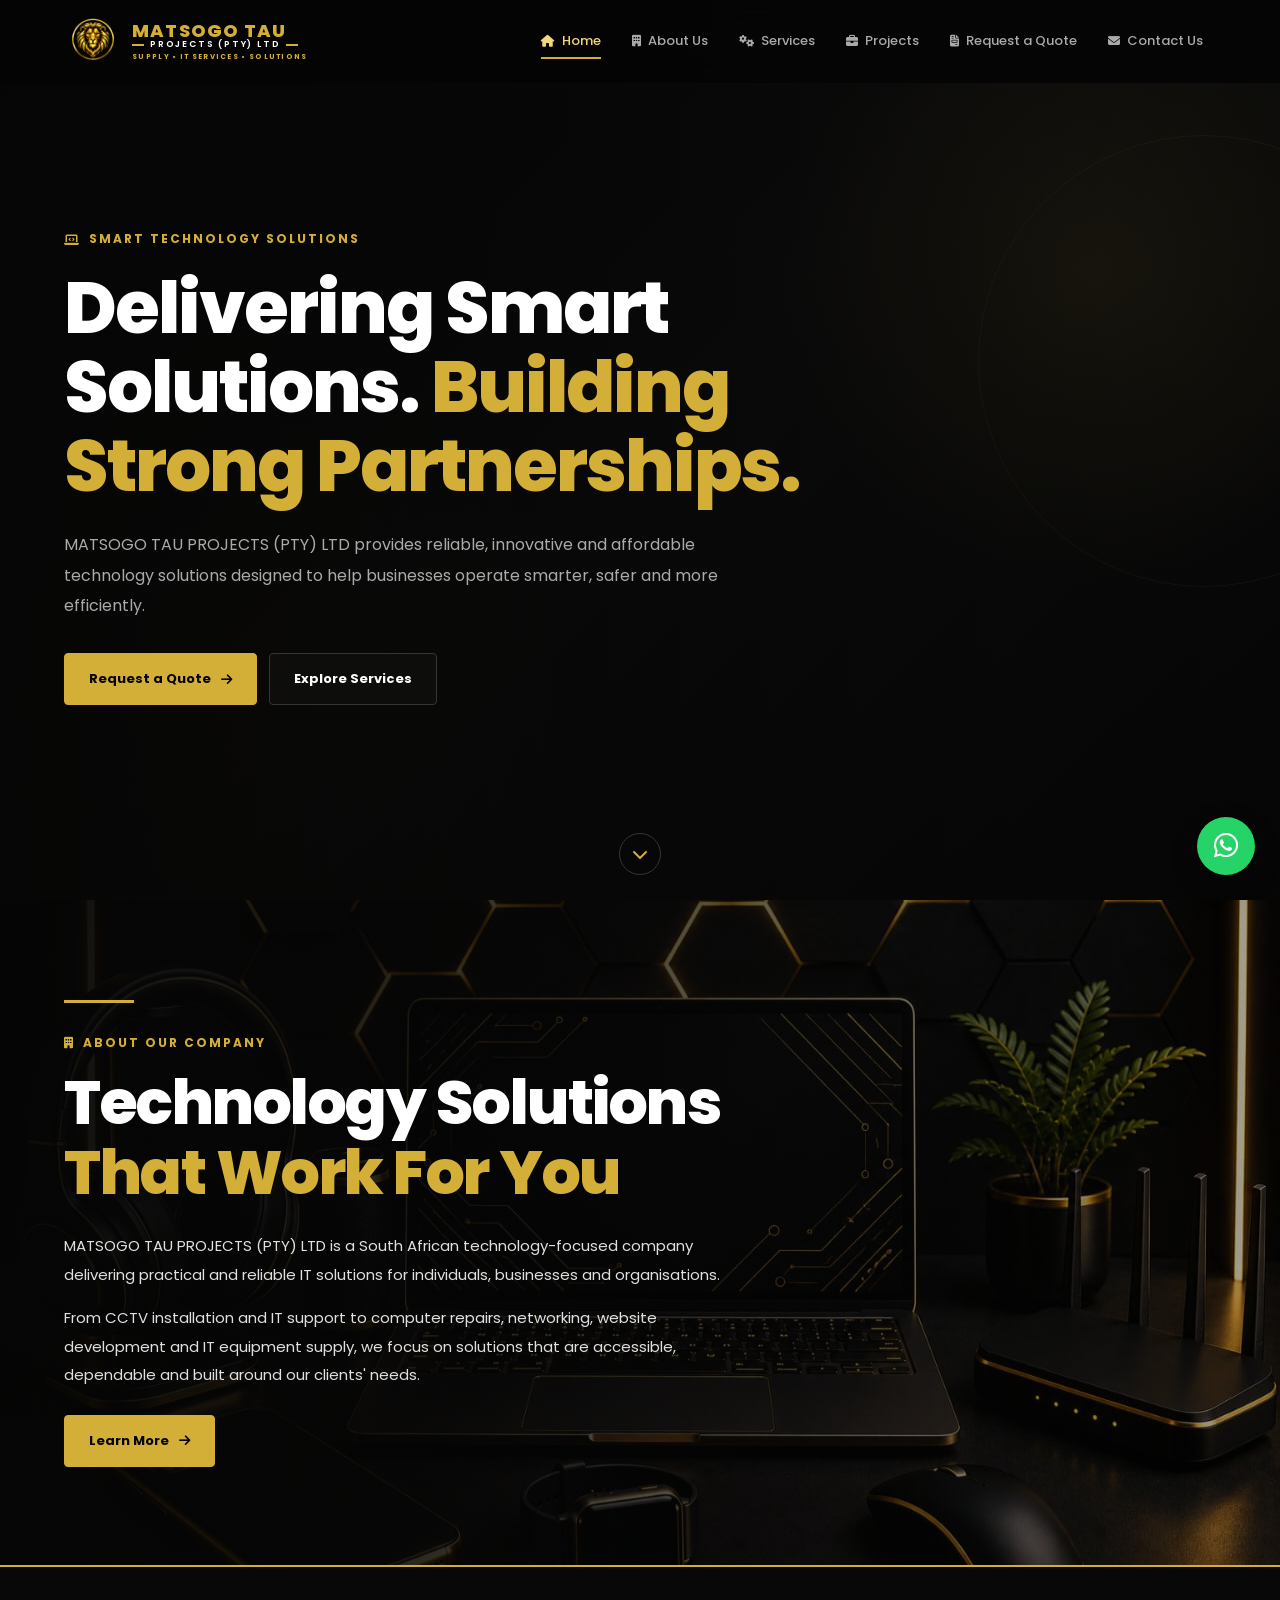
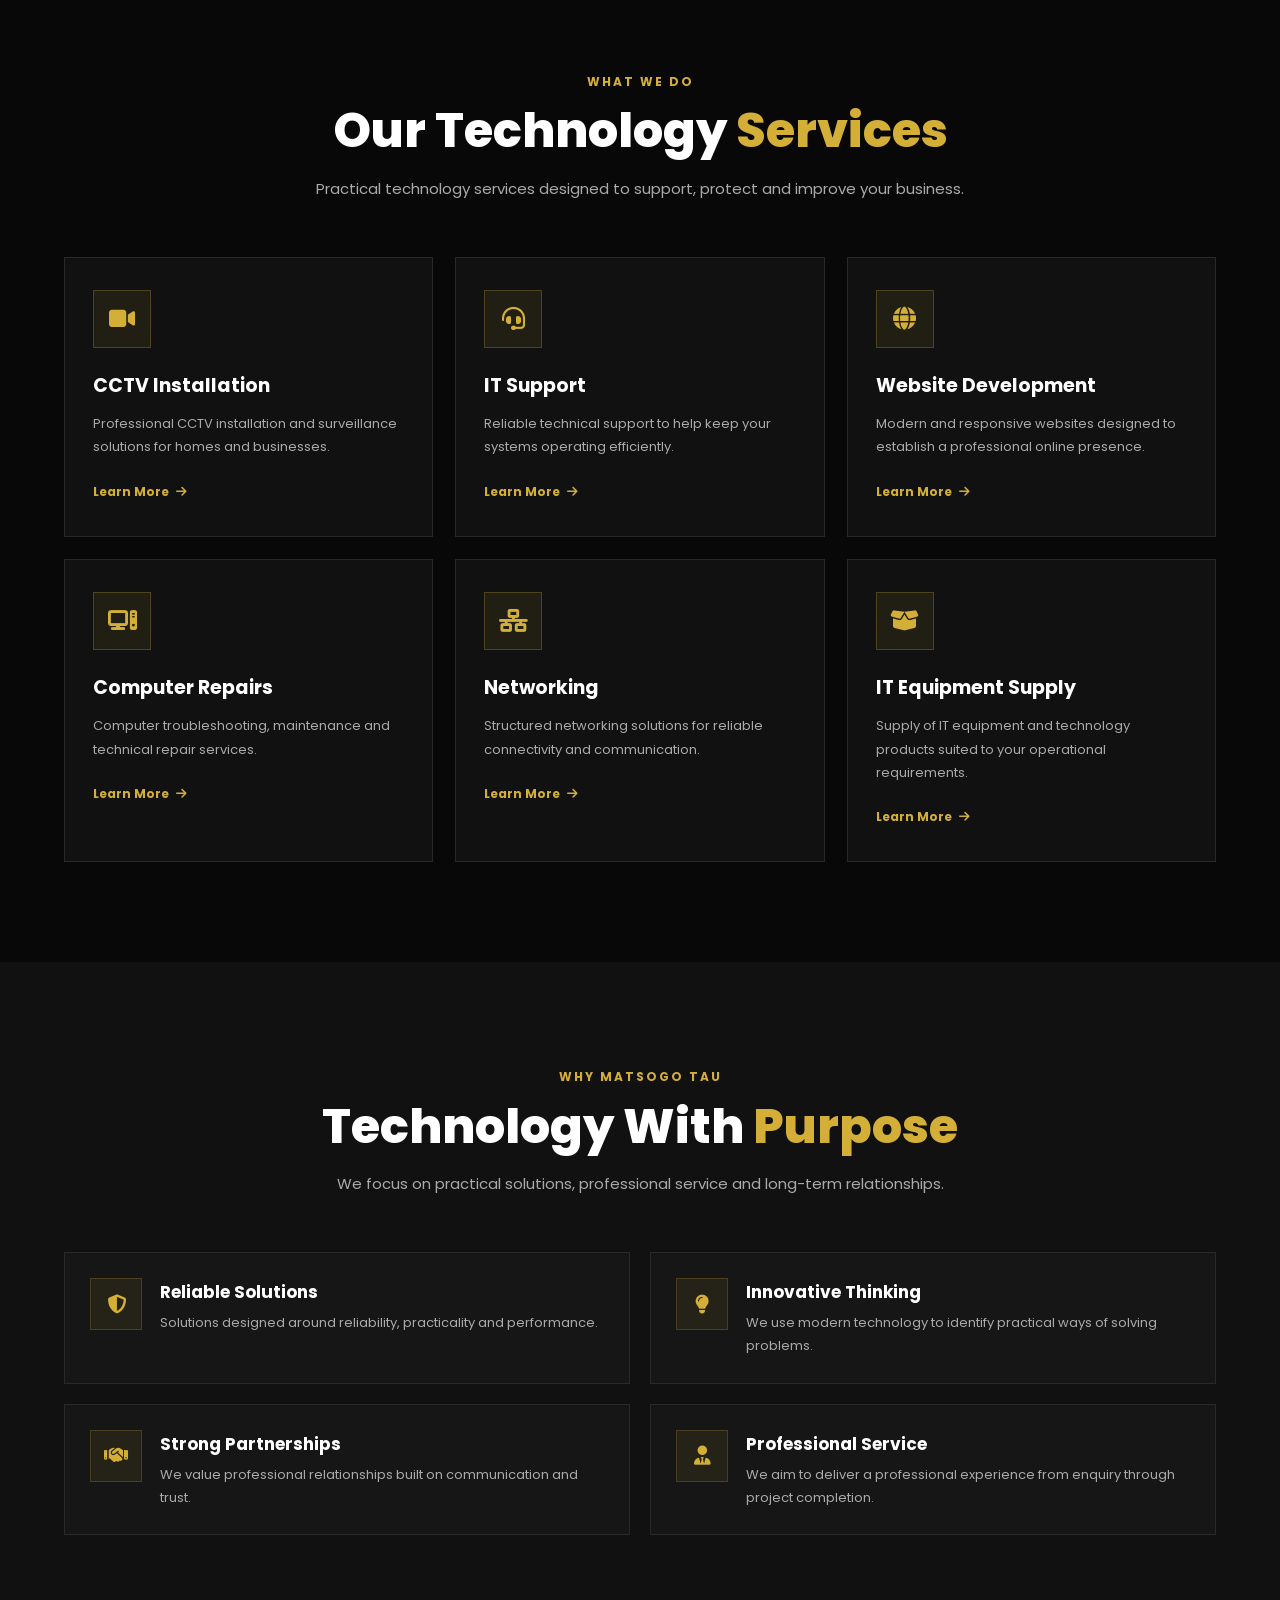
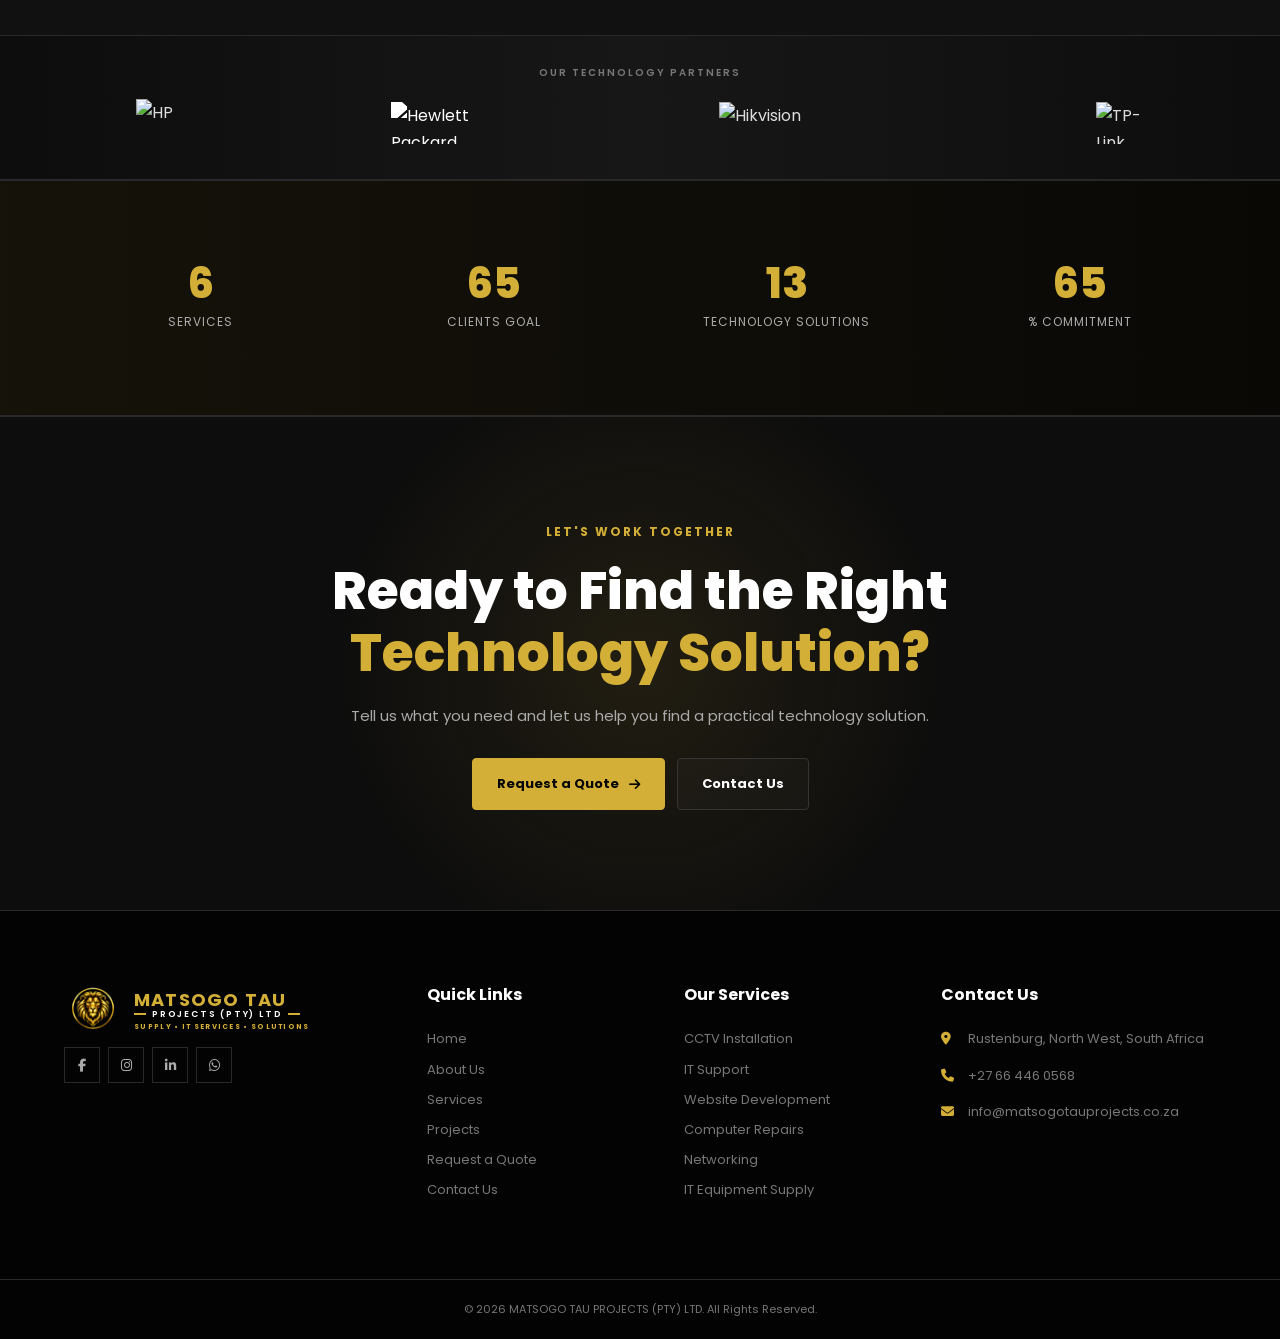
==== index.html @ 84c861f0 "Update branding across multiple pages with new logo text and legal information" ====
<!DOCTYPE html>
<html lang="en">

<head>
    <meta charset="UTF-8">
    <meta name="viewport" content="width=device-width, initial-scale=1.0">

    <meta name="description"
        content="MATSOGO TAU PROJECTS (PTY) LTD - Professional IT solutions, CCTV installation, computer repairs, website development, networking and technology services.">

    <meta name="keywords"
        content="Matsogo Tau Projects, IT Support, CCTV Installation, Computer Repairs, Website Design, Networking, IT Equipment Supply">

    <meta name="author" content="MATSOGO TAU PROJECTS (PTY) LTD">

    <title>MATSOGO TAU PROJECTS | IT Solutions & Technology Services</title>

    <link rel="icon" type="image/png" sizes="96x96" href="images/favicon-96.png">

    <!-- Google Font -->
    <link rel="preconnect" href="https://fonts.googleapis.com">
    <link rel="preconnect" href="https://fonts.gstatic.com" crossorigin>
    <link
        href="https://fonts.googleapis.com/css2?family=Poppins:wght@300;400;500;600;700;800&display=swap"
        rel="stylesheet">

    <!-- Font Awesome -->
    <link rel="stylesheet"
        href="https://cdnjs.cloudflare.com/ajax/libs/font-awesome/6.5.2/css/all.min.css">

    <!-- Main CSS -->
    <link rel="stylesheet" href="CSS/Style.css">
</head>

<body>

    <!-- ================= HEADER ================= -->
    <header class="header">

        <div class="container nav-container">

            <a href="index.html" class="logo">

                <img src="images/favicon.png"
                    alt="MATSOGO TAU PROJECTS Logo">

                <div class="logo-text">
                    <strong>MATSOGO TAU</strong>
                    <span class="brand-legal">PROJECTS (PTY) LTD</span>
                    <small>SUPPLY &bull; IT SERVICES &bull; SOLUTIONS</small>
                </div>

            </a>

            <button class="menu-btn" id="menuBtn" aria-label="Open navigation menu">
                <i class="fa-solid fa-bars"></i>
            </button>

            <nav class="nav-links" id="navLinks">

                <a href="index.html" class="active" aria-current="page">
                    <i class="fa-solid fa-house"></i>
                    Home
                </a>

                <a href="MTP About Us.html">
                    <i class="fa-solid fa-building"></i>
                    About Us
                </a>

                <a href="MTP Service.html">
                    <i class="fa-solid fa-gears"></i>
                    Services
                </a>

                <a href="MTP Projects.html">
                    <i class="fa-solid fa-briefcase"></i>
                    Projects
                </a>

                <a href="MTP Request a Quote.html">
                    <i class="fa-solid fa-file-invoice"></i>
                    Request a Quote
                </a>

                <a href="MTP Contact Us.html">
                    <i class="fa-solid fa-envelope"></i>
                    Contact Us
                </a>

            </nav>

        </div>

    </header>


    <!-- ================= HERO ================= -->
    <section class="hero" id="home">

        <div class="hero-overlay"></div>

        <div class="hero-content container">

            <div class="section-tag">
                <i class="fa-solid fa-laptop-code"></i>
                SMART TECHNOLOGY SOLUTIONS
            </div>

            <h1>
                Delivering Smart Solutions.
                <span>Building Strong Partnerships.</span>
            </h1>

            <p>
                MATSOGO TAU PROJECTS (PTY) LTD provides reliable,
                innovative and affordable technology solutions designed
                to help businesses operate smarter, safer and more efficiently.
            </p>

            <div class="hero-buttons">

                <a href="MTP Request a Quote.html" class="btn btn-primary">
                    Request a Quote
                    <i class="fa-solid fa-arrow-right"></i>
                </a>

                <a href="MTP Service.html" class="btn btn-outline">
                    Explore Services
                </a>

            </div>

        </div>

        <a href="#company" class="scroll-down" aria-label="Scroll down">
            <i class="fa-solid fa-chevron-down"></i>
        </a>

    </section>


    <!-- ================= COMPANY INTRODUCTION ================= -->
    <section class="about-preview" id="company">

        <div class="about-hero">

            <!-- Background Image -->
            <div class="about-hero-bg"></div>

            <!-- Dark Overlay -->
            <div class="about-hero-overlay"></div>

            <!-- Text Above Image -->
            <div class="about-hero-content">

                <div class="section-tag">
                    <i class="fa-solid fa-building"></i>
                    ABOUT OUR COMPANY
                </div>

                <h2>
                    Technology Solutions
                    <span>That Work For You</span>
                </h2>

                <p>
                    MATSOGO TAU PROJECTS (PTY) LTD is a South African
                    technology-focused company delivering practical and
                    reliable IT solutions for individuals, businesses
                    and organisations.
                </p>

                <p>
                    From CCTV installation and IT support to computer
                    repairs, networking, website development and IT
                    equipment supply, we focus on solutions that are
                    accessible, dependable and built around our clients'
                    needs.
                </p>

                <a href="MTP About Us.html" class="btn btn-primary">
                    Learn More
                    <i class="fa-solid fa-arrow-right"></i>
                </a>

            </div>

        </div>

    </section>


    <!-- ================= SERVICES ================= -->
    <section class="services-section">

        <div class="container">

            <div class="section-heading">

                <div class="section-tag">
                    WHAT WE DO
                </div>

                <h2>
                    Our Technology
                    <span>Services</span>
                </h2>

                <p>
                    Practical technology services designed to support,
                    protect and improve your business.
                </p>

            </div>


            <div class="services-grid">

                <div class="service-card">

                    <div class="service-icon">
                        <i class="fa-solid fa-video"></i>
                    </div>

                    <h3>CCTV Installation</h3>

                    <p>
                        Professional CCTV installation and surveillance
                        solutions for homes and businesses.
                    </p>

                    <a href="MTP Service.html">
                        Learn More
                        <i class="fa-solid fa-arrow-right"></i>
                    </a>

                </div>


                <div class="service-card">

                    <div class="service-icon">
                        <i class="fa-solid fa-headset"></i>
                    </div>

                    <h3>IT Support</h3>

                    <p>
                        Reliable technical support to help keep your
                        systems operating efficiently.
                    </p>

                    <a href="MTP Service.html">
                        Learn More
                        <i class="fa-solid fa-arrow-right"></i>
                    </a>

                </div>


                <div class="service-card">

                    <div class="service-icon">
                        <i class="fa-solid fa-globe"></i>
                    </div>

                    <h3>Website Development</h3>

                    <p>
                        Modern and responsive websites designed to
                        establish a professional online presence.
                    </p>

                    <a href="MTP Service.html">
                        Learn More
                        <i class="fa-solid fa-arrow-right"></i>
                    </a>

                </div>


                <div class="service-card">

                    <div class="service-icon">
                        <i class="fa-solid fa-computer"></i>
                    </div>

                    <h3>Computer Repairs</h3>

                    <p>
                        Computer troubleshooting, maintenance and
                        technical repair services.
                    </p>

                    <a href="MTP Service.html">
                        Learn More
                        <i class="fa-solid fa-arrow-right"></i>
                    </a>

                </div>


                <div class="service-card">

                    <div class="service-icon">
                        <i class="fa-solid fa-network-wired"></i>
                    </div>

                    <h3>Networking</h3>

                    <p>
                        Structured networking solutions for reliable
                        connectivity and communication.
                    </p>

                    <a href="MTP Service.html">
                        Learn More
                        <i class="fa-solid fa-arrow-right"></i>
                    </a>

                </div>


                <div class="service-card">

                    <div class="service-icon">
                        <i class="fa-solid fa-box-open"></i>
                    </div>

                    <h3>IT Equipment Supply</h3>

                    <p>
                        Supply of IT equipment and technology products
                        suited to your operational requirements.
                    </p>

                    <a href="MTP Service.html">
                        Learn More
                        <i class="fa-solid fa-arrow-right"></i>
                    </a>

                </div>

            </div>

        </div>

    </section>


    <!-- ================= WHY CHOOSE US ================= -->
    <section class="why-us">

        <div class="container">

            <div class="section-heading">

                <div class="section-tag">
                    WHY MATSOGO TAU
                </div>

                <h2>
                    Technology With
                    <span>Purpose</span>
                </h2>

                <p>
                    We focus on practical solutions, professional service
                    and long-term relationships.
                </p>

            </div>


            <div class="features-grid">

                <div class="feature">

                    <div class="feature-icon">
                        <i class="fa-solid fa-shield-halved"></i>
                    </div>

                    <div>
                        <h3>Reliable Solutions</h3>

                        <p>
                            Solutions designed around reliability,
                            practicality and performance.
                        </p>
                    </div>

                </div>


                <div class="feature">

                    <div class="feature-icon">
                        <i class="fa-solid fa-lightbulb"></i>
                    </div>

                    <div>
                        <h3>Innovative Thinking</h3>

                        <p>
                            We use modern technology to identify
                            practical ways of solving problems.
                        </p>
                    </div>

                </div>


                <div class="feature">

                    <div class="feature-icon">
                        <i class="fa-solid fa-handshake"></i>
                    </div>

                    <div>
                        <h3>Strong Partnerships</h3>

                        <p>
                            We value professional relationships built
                            on communication and trust.
                        </p>
                    </div>

                </div>


                <div class="feature">

                    <div class="feature-icon">
                        <i class="fa-solid fa-user-tie"></i>
                    </div>

                    <div>
                        <h3>Professional Service</h3>

                        <p>
                            We aim to deliver a professional experience
                            from enquiry through project completion.
                        </p>
                    </div>

                </div>

            </div>

        </div>

    </section>


    <!-- ================= TECHNOLOGY PARTNERS ================= -->
    <section class="partners-section" aria-label="Our technology partners">

        <div class="partners-heading">OUR TECHNOLOGY PARTNERS</div>

        <div class="partners-marquee">
            <div class="partners-track">
                <div class="partners-group">
                    <img class="partner-logo partner-hp"
                        src="https://cdn.simpleicons.org/hp/0096D6"
                        alt="HP" loading="lazy" decoding="async">
                    <img class="partner-logo partner-hpe"
                        src="https://upload.wikimedia.org/wikipedia/commons/4/46/Hewlett_Packard_Enterprise_logo.svg"
                        alt="Hewlett Packard Enterprise" loading="lazy" decoding="async">
                    <img class="partner-logo partner-hikvision"
                        src="https://upload.wikimedia.org/wikipedia/commons/a/ad/Hikvision_logo.svg"
                        alt="Hikvision" loading="lazy" decoding="async">
                    <img class="partner-logo partner-tplink"
                        src="https://cdn.simpleicons.org/tplink/4ACBD6"
                        alt="TP-Link" loading="lazy" decoding="async">
                </div>
                <div class="partners-group" aria-hidden="true">
                    <img class="partner-logo partner-hp"
                        src="https://cdn.simpleicons.org/hp/0096D6" alt=""
                        loading="lazy" decoding="async">
                    <img class="partner-logo partner-hpe"
                        src="https://upload.wikimedia.org/wikipedia/commons/4/46/Hewlett_Packard_Enterprise_logo.svg"
                        alt="" loading="lazy" decoding="async">
                    <img class="partner-logo partner-hikvision"
                        src="https://upload.wikimedia.org/wikipedia/commons/a/ad/Hikvision_logo.svg"
                        alt="" loading="lazy" decoding="async">
                    <img class="partner-logo partner-tplink"
                        src="https://cdn.simpleicons.org/tplink/4ACBD6" alt=""
                        loading="lazy" decoding="async">
                </div>
            </div>
        </div>

    </section>


    <!-- ================= STATS ================= -->
    <section class="stats">

        <div class="container stats-grid">

            <div class="stat">
                <strong data-target="10">0</strong>
                <span>Services</span>
            </div>

            <div class="stat">
                <strong data-target="100">0</strong>
                <span>Clients Goal</span>
            </div>

            <div class="stat">
                <strong data-target="20">0</strong>
                <span>Technology Solutions</span>
            </div>

            <div class="stat">
                <strong data-target="100">0</strong>
                <span>% Commitment</span>
            </div>

        </div>

    </section>


    <!-- ================= CTA ================= -->
    <section class="cta">

        <div class="container">

            <div class="cta-content">

                <div class="section-tag">
                    LET'S WORK TOGETHER
                </div>

                <h2>
                    Ready to Find the Right
                    <span>Technology Solution?</span>
                </h2>

                <p>
                    Tell us what you need and let us help you find
                    a practical technology solution.
                </p>

                <div class="cta-buttons">

                    <a href="MTP Request a Quote.html" class="btn btn-primary">
                        Request a Quote
                        <i class="fa-solid fa-arrow-right"></i>
                    </a>

                    <a href="MTP Contact Us.html" class="btn btn-outline">
                        Contact Us
                    </a>

                </div>

            </div>

        </div>

    </section>


    <!-- ================= FOOTER ================= -->
    <footer class="footer">

        <div class="container footer-grid">

            <div class="footer-column">

                <a href="index.html" class="footer-logo">

                    <img src="images/favicon.png"
                        alt="MATSOGO TAU PROJECTS Logo">

                    <div>
                        <strong>MATSOGO TAU</strong>
                        <span class="brand-legal">PROJECTS (PTY) LTD</span>
                        <small>SUPPLY &bull; IT SERVICES &bull; SOLUTIONS</small>
                    </div>

                </a>

                <div class="social-links">

                    <a href="https://www.facebook.com/share/199SDyfLvx/"
                        target="_blank"
                        rel="noopener noreferrer"
                        aria-label="Facebook">
                        <i class="fa-brands fa-facebook-f"></i>
                    </a>

                    <a href="https://www.instagram.com/matsogo_tau_projects/"
                        target="_blank"
                        rel="noopener noreferrer"
                        aria-label="Instagram">
                        <i class="fa-brands fa-instagram"></i>
                    </a>

                    <a href="https://www.linkedin.com/company/matsogo-tau-projects/"
                     aria-label="LinkedIn">
                        <i class="fa-brands fa-linkedin-in"></i>
                    </a>

                    <a href="https://wa.me/27664460568"
                        target="_blank"
                        rel="noopener noreferrer"
                        aria-label="WhatsApp">
                        <i class="fa-brands fa-whatsapp"></i>
                    </a>

                </div>

            </div>


            <div class="footer-column">

                <h3>Quick Links</h3>

                <a href="index.html">Home</a>
                <a href="MTP About Us.html">About Us</a>
                <a href="MTP Service.html">Services</a>
                <a href="MTP Projects.html">Projects</a>
                <a href="MTP Request a Quote.html">Request a Quote</a>
                <a href="MTP Contact Us.html">Contact Us</a>

            </div>


            <div class="footer-column">

                <h3>Our Services</h3>

                <a href="MTP Service.html">CCTV Installation</a>
                <a href="MTP Service.html">IT Support</a>
                <a href="MTP Service.html">Website Development</a>
                <a href="MTP Service.html">Computer Repairs</a>
                <a href="MTP Service.html">Networking</a>
                <a href="MTP Service.html">IT Equipment Supply</a>

            </div>


            <div class="footer-column">

                <h3>Contact Us</h3>

                <div class="contact-item">

                    <i class="fa-solid fa-location-dot"></i>

                    <span>
                        Rustenburg, North West,
                        South Africa
                    </span>

                </div>

                <div class="contact-item">

                    <i class="fa-solid fa-phone"></i>

                    <a href="tel:+27664460568">
                        +27 66 446 0568
                    </a>

                </div>

                <div class="contact-item">

                    <i class="fa-solid fa-envelope"></i>

                    <a href="mailto:info@matsogotauprojects.co.za">
                        info@matsogotauprojects.co.za
                    </a>

                </div>

            </div>

        </div>


        <div class="footer-bottom">

            <div class="container">

                <p>
                    &copy; <span id="year"></span>
                    MATSOGO TAU PROJECTS (PTY) LTD.
                    All Rights Reserved.
                </p>

            </div>

        </div>

    </footer>


    <!-- ================= FLOATING WHATSAPP ================= -->
    <a href="https://wa.me/27664460568"
        class="whatsapp-float"
        target="_blank"
        rel="noopener noreferrer"
        aria-label="Chat with us on WhatsApp">

        <i class="fa-brands fa-whatsapp"></i>

    </a>


    <!-- JavaScript -->
    <script src="JS/Script.js"></script>

</body>

</html>
---- CSS/Style.css ----
/* =========================================================
   MATSOGO TAU PROJECTS
   MAIN WEBSITE STYLESHEET
   ========================================================= */


/* ================= ROOT VARIABLES ================= */

:root {

    --gold: #d4af37;
    --gold-light: #f3d675;
    --gold-dark: #a88920;

    --black: #050505;
    --black-2: #080808;
    --black-3: #0d0d0d;

    --dark: #111111;
    --dark-2: #161616;
    --dark-3: #1c1c1c;

    --border: #292929;
    --border-light: #353535;

    --white: #ffffff;

    --text: #dddddd;
    --text-light: #aaaaaa;
    --text-muted: #777777;

    --success: #36c275;
    --danger: #e05252;

    --shadow: 0 15px 40px rgba(0, 0, 0, 0.35);

    --container: 1200px;

    --transition: all 0.3s ease;
}


/* ================= RESET ================= */

* {
    margin: 0;
    padding: 0;
    box-sizing: border-box;
}


html {
    scroll-behavior: smooth;
}


body {
    font-family: "Poppins", sans-serif;
    background: var(--black);
    color: var(--text);
    line-height: 1.7;
    overflow-x: hidden;
}


img {
    max-width: 100%;
    display: block;
}


a {
    color: inherit;
    text-decoration: none;
}


button,
input,
textarea,
select {
    font-family: inherit;
}


button {
    cursor: pointer;
}


.container {
    width: min(90%, var(--container));
    margin: 0 auto;
}


/* ================= HEADER ================= */

.header {
    position: fixed;
    top: 0;
    left: 0;
    width: 100%;
    z-index: 1000;

    background: rgba(5, 5, 5, 0.88);

    backdrop-filter: blur(12px);
    -webkit-backdrop-filter: blur(12px);

    border-bottom: 1px solid transparent;

    transition: var(--transition);
}


.header.scrolled {
    background: rgba(5, 5, 5, 0.97);
    border-bottom-color: var(--border);
    box-shadow: 0 5px 25px rgba(0, 0, 0, 0.35);
}


.nav-container {
    min-height: 82px;

    display: flex;
    align-items: center;
    justify-content: space-between;
}


/* ================= LOGO ================= */

.logo {
    display: flex;
    align-items: center;
    gap: 10px;
    flex-shrink: 0;
}


.logo img {
    width: 58px;
    height: 58px;
    object-fit: contain;
}


.logo-text {
    display: flex;
    flex-direction: column;
    line-height: 1.05;
}


.logo-text strong {
    color: var(--gold);
    font-size: 18px;
    font-weight: 800;
    letter-spacing: 1.2px;
    white-space: nowrap;
}


.brand-legal {
    display: flex;
    align-items: center;
    gap: 6px;
    color: var(--white);
    font-size: 9px;
    font-weight: 600;
    letter-spacing: 1.8px;
    line-height: 1;
    white-space: nowrap;
}


.brand-legal::before,
.brand-legal::after {
    content: "";
    flex: 0 0 12px;
    height: 2px;
    background: var(--gold);
}


.logo-text small {
    margin-top: 4px;
    color: var(--gold);
    font-size: 7px;
    font-weight: 700;
    letter-spacing: 1.3px;
    line-height: 1;
    white-space: nowrap;
}


/* ================= NAVIGATION ================= */

.nav-links {
    display: flex;
    align-items: center;
    gap: 5px;
}


.nav-links a {
    position: relative;

    padding: 10px 13px;

    color: var(--text-light);

    font-size: 13px;
    font-weight: 500;

    display: flex;
    align-items: center;
    gap: 7px;

    transition: var(--transition);
}


.nav-links a i {
    font-size: 12px;
}


.nav-links a::after {
    content: "";

    position: absolute;

    left: 13px;
    right: 13px;
    bottom: 3px;

    height: 2px;

    background: var(--gold);

    transform: scaleX(0);
    transform-origin: center;

    transition: var(--transition);
}


.nav-links a:hover,
.nav-links a.active {
    color: var(--gold-light);
}


.nav-links a:hover::after,
.nav-links a.active::after {
    transform: scaleX(1);
}


/* ================= MOBILE MENU ================= */

.menu-btn {
    display: none;

    border: none;
    background: transparent;

    color: var(--white);

    font-size: 25px;
}


/* ================= HERO ================= */

.hero {
    position: relative;

    min-height: 100vh;

    display: flex;
    align-items: center;

    background:
        radial-gradient(circle at 85% 30%, rgba(212, 175, 55, 0.13), transparent 25%),
        radial-gradient(circle at 15% 75%, rgba(212, 175, 55, 0.08), transparent 30%),
        linear-gradient(135deg, #050505, #111111 50%, #050505);

    overflow: hidden;
}


/* ================= TECHNOLOGY PARTNERS ================= */

.partners-section {
    padding: 28px 0 32px;
    overflow: hidden;
    background: linear-gradient(90deg, #0d0d0d, #171717 50%, #0d0d0d);
    border-top: 1px solid var(--border);
    border-bottom: 1px solid var(--border);
}


.partners-heading {
    margin-bottom: 18px;
    color: var(--text-muted);
    font-size: 10px;
    font-weight: 600;
    letter-spacing: 2px;
    text-align: center;
}


.partners-marquee {
    width: 100%;
    overflow: hidden;
}


.partners-track,
.partners-group {
    display: flex;
    align-items: center;
}


.partners-track {
    width: max-content;
    animation: partners-slide-right 28s linear infinite;
}


.partners-group {
    flex: 0 0 auto;
    justify-content: space-around;
    gap: clamp(48px, 9vw, 140px);
    min-width: 100vw;
    padding: 0 clamp(28px, 7vw, 100px);
}


.partner-logo {
    flex: 0 0 auto;
    width: 150px;
    height: 42px;
    object-fit: contain;
}


.partner-hp {
    width: 48px;
    height: 48px;
}


.partner-hpe {
    width: 120px;
    filter: brightness(0) invert(1);
}


.partner-hikvision {
    width: 170px;
}


.partner-tplink {
    width: 48px;
}


@keyframes partners-slide-right {
    from {
        transform: translateX(-50%);
    }

    to {
        transform: translateX(0);
    }
}


.partners-marquee:hover .partners-track {
    animation-play-state: paused;
}


@media (prefers-reduced-motion: reduce) {
    .partners-track {
        animation: none;
        transform: none;
    }
}


.hero::before {
    content: "";

    position: absolute;

    width: 450px;
    height: 450px;

    border: 1px solid rgba(212, 175, 55, 0.1);

    border-radius: 50%;

    right: -150px;
    top: 15%;

    pointer-events: none;
}


.hero::after {
    content: "";

    position: absolute;

    width: 250px;
    height: 250px;

    border: 1px solid rgba(212, 175, 55, 0.07);

    border-radius: 50%;

    left: -100px;
    bottom: 5%;

    pointer-events: none;
}


.hero-overlay {
    position: absolute;
    inset: 0;

    background:
        linear-gradient(
            90deg,
            rgba(5, 5, 5, 0.95),
            rgba(5, 5, 5, 0.72),
            rgba(5, 5, 5, 0.42)
        );

    z-index: 1;
}


.hero-content {
    position: relative;
    z-index: 2;

    padding-top: 100px;
    padding-bottom: 70px;
}


.section-tag {
    color: var(--gold);

    font-size: 12px;
    font-weight: 700;

    letter-spacing: 2px;

    text-transform: uppercase;

    display: inline-flex;
    align-items: center;
    gap: 8px;

    margin-bottom: 18px;
}


.hero h1 {
    max-width: 850px;

    color: var(--white);

    font-size: clamp(42px, 6vw, 72px);

    line-height: 1.1;

    font-weight: 800;

    letter-spacing: -2px;

    margin-bottom: 25px;
}


.hero h1 span {
    color: var(--gold);
}


.hero p {
    max-width: 700px;

    color: var(--text-light);

    font-size: 16px;

    line-height: 1.9;

    margin-bottom: 32px;
}


/* ================= PAGE HERO ================= */

.page-hero {
    min-height: 65vh;
}


.page-hero .hero-content {
    padding-top: 150px;
    padding-bottom: 80px;
}


.page-hero h1 {
    font-size: clamp(40px, 5vw, 62px);
}


/* ================= BUTTONS ================= */

.btn {
    display: inline-flex;
    align-items: center;
    justify-content: center;
    gap: 10px;

    min-height: 52px;

    padding: 13px 24px;

    border-radius: 4px;

    font-size: 13px;
    font-weight: 700;

    transition: var(--transition);
}


.btn-primary {
    background: var(--gold);
    color: #050505;

    border: 1px solid var(--gold);
}


.btn-primary:hover {
    background: var(--gold-light);
    border-color: var(--gold-light);

    transform: translateY(-2px);

    box-shadow: 0 10px 25px rgba(212, 175, 55, 0.2);
}


.btn-outline {
    color: var(--white);

    border: 1px solid var(--border-light);

    background: rgba(255, 255, 255, 0.02);
}


.btn-outline:hover {
    border-color: var(--gold);
    color: var(--gold);

    transform: translateY(-2px);
}


.hero-buttons,
.cta-buttons {
    display: flex;
    align-items: center;
    gap: 12px;

    flex-wrap: wrap;
}


/* ================= SCROLL DOWN ================= */

.scroll-down {
    position: absolute;

    bottom: 25px;
    left: 50%;

    transform: translateX(-50%);

    width: 42px;
    height: 42px;

    border: 1px solid var(--border-light);
    border-radius: 50%;

    color: var(--gold);

    display: flex;
    align-items: center;
    justify-content: center;

    z-index: 3;

    animation: bounce 2s infinite;
}


@keyframes bounce {

    0%,
    100% {
        transform: translate(-50%, 0);
    }

    50% {
        transform: translate(-50%, 8px);
    }
}


/* =========================================================
   ABOUT HERO IMAGE SECTION
   ========================================================= */

.about-preview {
    padding: 0;
    background: var(--black);
}


/* Main image container */

.about-hero {
    position: relative;

    width: 100%;

    min-height: 600px;

    display: flex;
    align-items: center;

    overflow: hidden;

    border: none;
    border-radius: 0;
}


/* Background image */

.about-hero-bg {
    position: absolute;

    inset: 0;

    z-index: 0;

    background-image: url("../images/about-company.jpeg");

    background-size: cover;
    background-position: center;

    background-repeat: no-repeat;

    transform: scale(1);

    transition: transform 8s ease;
}


/* Slight image movement */

.about-hero:hover .about-hero-bg {
    transform: scale(1.04);
}


/* About Us uses its own image */

.about-us-company .about-hero-bg {
    background-image: url("../images/company.jpeg");
}


/* Dark overlay */

.about-hero-overlay {
    position: absolute;

    inset: 0;

    z-index: 1;

    background:
        linear-gradient(
            90deg,
            rgba(5, 5, 5, 0.96) 0%,
            rgba(5, 5, 5, 0.88) 28%,
            rgba(5, 5, 5, 0.68) 55%,
            rgba(5, 5, 5, 0.35) 100%
        );
}


/* Text above image */

.about-hero-content {
    position: relative;

    z-index: 2;

    width: min(90%, var(--container));

    margin: 0 auto;

    padding: 100px 0;

    text-align: left;

    color: var(--white);
}


/* Decorative gold line */

.about-hero-content::before {
    content: "";

    display: block;

    width: 70px;
    height: 3px;

    background: var(--gold);

    margin-bottom: 25px;
}


.about-hero-content .section-tag {
    margin-bottom: 15px;
}


.about-hero-content h2 {
    max-width: 720px;

    font-size: clamp(38px, 5vw, 62px);

    line-height: 1.12;

    font-weight: 800;

    letter-spacing: -1.5px;

    margin-bottom: 25px;
}


.about-hero-content h2 span {
    color: var(--gold);
}


.about-hero-content p {
    max-width: 680px;

    color: rgba(255, 255, 255, 0.88);

    font-size: 15px;

    line-height: 1.9;

    margin-bottom: 15px;
}


.about-hero-content .btn {
    margin-top: 10px;
}


/* Gold bottom edge */

.about-hero::after {
    content: "";

    position: absolute;

    left: 0;
    right: 0;
    bottom: 0;

    height: 2px;

    background: var(--gold);

    z-index: 3;
}


/* ================= SECTION HEADINGS ================= */

.services-section,
.why-us {
    padding: 100px 0;

    background: var(--black-2);
}


.why-us {
    background: var(--dark);
}


.section-heading {
    max-width: 750px;

    margin: 0 auto 55px;

    text-align: center;
}


.section-heading .section-tag {
    margin-bottom: 10px;
}


.section-heading h2 {
    color: var(--white);

    font-size: clamp(34px, 4vw, 48px);

    line-height: 1.2;

    font-weight: 800;

    margin-bottom: 15px;
}


.section-heading h2 span {
    color: var(--gold);
}


.section-heading p {
    color: var(--text-light);

    font-size: 15px;

    line-height: 1.8;
}


/* ================= SERVICES ================= */

.services-grid {
    display: grid;

    grid-template-columns: repeat(3, 1fr);

    gap: 22px;
}


.service-card {
    background: var(--dark);

    border: 1px solid var(--border);

    padding: 32px 28px;

    transition: var(--transition);
}


.service-card:hover {
    border-color: var(--gold);

    transform: translateY(-6px);

    box-shadow: var(--shadow);
}


.service-icon {
    width: 58px;
    height: 58px;

    display: flex;
    align-items: center;
    justify-content: center;

    background: rgba(212, 175, 55, 0.08);

    border: 1px solid rgba(212, 175, 55, 0.25);

    color: var(--gold);

    font-size: 23px;

    margin-bottom: 22px;
}


.service-card h3 {
    color: var(--white);

    font-size: 19px;

    margin-bottom: 10px;
}


.service-card p {
    color: var(--text-light);

    font-size: 13px;

    line-height: 1.8;

    margin-bottom: 18px;
}


.service-card > a {
    color: var(--gold);

    font-size: 12px;

    font-weight: 700;

    display: inline-flex;

    align-items: center;

    gap: 7px;

    transition: var(--transition);
}


.service-card > a:hover {
    color: var(--gold-light);

    gap: 10px;
}


/* ================= FEATURES ================= */

.features-grid {
    display: grid;

    grid-template-columns: repeat(2, 1fr);

    gap: 20px;
}


.feature {
    display: flex;

    align-items: flex-start;

    gap: 18px;

    padding: 25px;

    background: var(--dark-2);

    border: 1px solid var(--border);

    transition: var(--transition);
}


.feature:hover {
    border-color: var(--gold);

    transform: translateY(-3px);
}


.feature-icon {
    flex-shrink: 0;

    width: 52px;
    height: 52px;

    display: flex;
    align-items: center;
    justify-content: center;

    background: rgba(212, 175, 55, 0.08);

    border: 1px solid rgba(212, 175, 55, 0.2);

    color: var(--gold);

    font-size: 19px;
}


.feature h3 {
    color: var(--white);

    font-size: 17px;

    margin-bottom: 5px;
}


.feature p {
    color: var(--text-light);

    font-size: 13px;

    line-height: 1.75;
}


/* ================= STATS ================= */

.stats {
    padding: 65px 0;

    background:
        linear-gradient(
            90deg,
            rgba(212, 175, 55, 0.08),
            rgba(212, 175, 55, 0.02)
        );

    border-top: 1px solid var(--border);
    border-bottom: 1px solid var(--border);
}


.stats-grid {
    display: grid;

    grid-template-columns: repeat(4, 1fr);

    gap: 20px;
}


.stat {
    text-align: center;

    padding: 15px;
}


.stat strong {
    display: block;

    color: var(--gold);

    font-size: 42px;

    line-height: 1.1;

    font-weight: 800;
}


.stat span {
    color: var(--text-light);

    font-size: 12px;

    text-transform: uppercase;

    letter-spacing: 1px;
}


/* ================= CTA ================= */

.cta {
    position: relative;

    padding: 100px 0;

    background:
        radial-gradient(
            circle at center,
            rgba(212, 175, 55, 0.1),
            transparent 45%
        ),
        var(--black-3);

    border-top: 1px solid var(--border);
}


.cta-content {
    max-width: 850px;

    margin: 0 auto;

    text-align: center;
}


.cta-content .section-tag {
    justify-content: center;
}


.cta-content h2 {
    color: var(--white);

    font-size: clamp(34px, 5vw, 52px);

    line-height: 1.2;

    font-weight: 800;

    margin-bottom: 18px;
}


.cta-content h2 span {
    color: var(--gold);
}


.cta-content p {
    max-width: 650px;

    margin: 0 auto 30px;

    color: var(--text-light);

    font-size: 15px;
}


.cta-buttons {
    justify-content: center;
}


/* ================= FOOTER ================= */

.footer {
    background: #030303;

    border-top: 1px solid var(--border);
}


.footer-grid {
    display: grid;

    grid-template-columns: 1.5fr 1fr 1fr 1.3fr;

    gap: 45px;

    padding: 70px 0;
}


.footer-column {
    display: flex;

    flex-direction: column;

    align-items: flex-start;
}


.footer-logo {
    display: flex;

    align-items: center;

    gap: 12px;

    margin-bottom: 18px;
}


.footer-logo img {
    width: 58px;
    height: 58px;

    object-fit: contain;
}


.footer-logo div {
    display: flex;

    flex-direction: column;

    line-height: 1.05;
}


.footer-logo strong {
    color: var(--gold);

    font-size: 18px;

    letter-spacing: 1.2px;
}


.footer-logo span {
    color: var(--white);

    font-size: 9px;

    letter-spacing: 1.8px;
}


.footer-logo small {
    margin-top: 4px;
    color: var(--gold);
    font-size: 7px;
    font-weight: 700;
    letter-spacing: 1.3px;
    line-height: 1;
    white-space: nowrap;
}


.footer-column > p {
    color: var(--text-muted);

    font-size: 13px;

    margin-bottom: 20px;
}


.footer-column h3 {
    color: var(--white);

    font-size: 16px;

    margin-bottom: 20px;
}


.footer-column > a {
    color: var(--text-muted);

    font-size: 13px;

    margin-bottom: 8px;

    transition: var(--transition);
}


.footer-column > a:hover {
    color: var(--gold);

    padding-left: 4px;
}


/* ================= SOCIAL LINKS ================= */

.social-links {
    display: flex;

    gap: 8px;
}


.social-links a {
    width: 36px;
    height: 36px;

    display: flex;
    align-items: center;
    justify-content: center;

    border: 1px solid var(--border);

    color: var(--text-light);

    font-size: 13px;

    transition: var(--transition);
}


.social-links a:hover {
    border-color: var(--gold);

    color: var(--gold);

    transform: translateY(-3px);
}


/* ================= CONTACT ITEMS ================= */

.footer .contact-item {
    display: flex;

    align-items: flex-start;

    gap: 12px;

    margin-bottom: 14px;

    color: var(--text-muted);

    font-size: 13px;
}


.footer .contact-item i {
    color: var(--gold);

    margin-top: 4px;

    width: 15px;
}


.footer .contact-item a {
    transition: var(--transition);
}


.footer .contact-item a:hover {
    color: var(--gold);
}


/* ================= FOOTER BOTTOM ================= */

.footer-bottom {
    padding: 20px 0;

    border-top: 1px solid var(--border);

    text-align: center;
}


.footer-bottom p {
    color: var(--text-muted);

    font-size: 11px;
}


/* ================= WHATSAPP ================= */

.whatsapp-float {
    position: fixed;

    right: 25px;
    bottom: 25px;

    width: 58px;
    height: 58px;

    display: flex;
    align-items: center;
    justify-content: center;

    background: #25d366;

    color: white;

    border-radius: 50%;

    font-size: 28px;

    z-index: 999;

    box-shadow: 0 10px 25px rgba(0, 0, 0, 0.35);

    transition: var(--transition);
}


.whatsapp-float:hover {
    transform: translateY(-5px) scale(1.04);
}


/* ================= BACK TO TOP ================= */

.back-to-top {
    position: fixed;

    right: 25px;
    bottom: 95px;

    width: 42px;
    height: 42px;

    border: 1px solid var(--gold);

    background: var(--black-3);

    color: var(--gold);

    display: flex;
    align-items: center;
    justify-content: center;

    border-radius: 4px;

    opacity: 0;
    visibility: hidden;

    transform: translateY(10px);

    transition: var(--transition);

    z-index: 998;
}


.back-to-top.show {
    opacity: 1;
    visibility: visible;

    transform: translateY(0);
}


.back-to-top:hover {
    background: var(--gold);

    color: var(--black);
}


/* ================= SCROLL REVEAL ================= */

.reveal {
    opacity: 0;

    transform: translateY(25px);

    transition:
        opacity 0.7s ease,
        transform 0.7s ease;
}


.reveal-visible {
    opacity: 1;

    transform: translateY(0);
}


/* ================= FORMS ================= */

.form-group {
    margin-bottom: 20px;
}


.form-group label {
    display: block;

    color: var(--white);

    font-size: 13px;

    font-weight: 600;

    margin-bottom: 7px;
}


.form-group input,
.form-group textarea,
.form-group select {
    width: 100%;

    padding: 13px 15px;

    background: var(--dark);

    color: var(--white);

    border: 1px solid var(--border);

    outline: none;

    border-radius: 3px;

    font-size: 13px;

    transition: var(--transition);
}


.form-group textarea {
    min-height: 150px;

    resize: vertical;
}


.form-group input:focus,
.form-group textarea:focus,
.form-group select:focus {
    border-color: var(--gold);

    box-shadow: 0 0 0 2px rgba(212, 175, 55, 0.08);
}


.input-error {
    border-color: var(--danger) !important;
}


/* ================= SUCCESS MESSAGE ================= */

.form-success {
    display: none;

    padding: 15px;

    margin-top: 15px;

    background: rgba(54, 194, 117, 0.08);

    border: 1px solid rgba(54, 194, 117, 0.25);

    color: var(--success);

    font-size: 13px;
}


/* ================= RESPONSIVE ================= */


/* ---------- 1100px ---------- */

@media (max-width: 1100px) {

    .nav-links {
        gap: 0;
    }


    .nav-links a {
        padding: 10px 9px;

        font-size: 12px;
    }


    .services-grid {
        grid-template-columns: repeat(2, 1fr);
    }


    .footer-grid {
        grid-template-columns: repeat(2, 1fr);
    }

}


/* ---------- 992px ---------- */

@media (max-width: 992px) {

    .nav-links {
        position: absolute;

        top: 82px;
        left: 0;

        width: 100%;

        display: flex;

        flex-direction: column;

        align-items: stretch;

        background: rgba(5, 5, 5, 0.98);

        border-top: 1px solid var(--border);
        border-bottom: 1px solid var(--border);

        padding: 10px 5%;

        opacity: 0;
        visibility: hidden;

        transform: translateY(-10px);

        transition: var(--transition);
    }


    .nav-links.active {
        opacity: 1;
        visibility: visible;

        transform: translateY(0);
    }


    .nav-links a {
        width: 100%;

        padding: 13px 10px;

        border-bottom: 1px solid rgba(255, 255, 255, 0.04);
    }


    .nav-links a::after {
        display: none;
    }


    .menu-btn {
        display: block;
    }


    .about-hero {
        min-height: 540px;
    }


    .about-hero-content {
        width: 90%;

        padding: 80px 0;
    }


    .about-hero-content h2 {
        font-size: 42px;
    }


    .stats-grid {
        grid-template-columns: repeat(2, 1fr);
    }

}


/* ---------- 768px ---------- */

@media (max-width: 768px) {

    .hero {
        min-height: 90vh;
    }


    .hero h1 {
        font-size: 40px;

        letter-spacing: -1px;
    }


    .hero p {
        font-size: 14px;
    }


    .page-hero {
        min-height: 58vh;
    }


    .page-hero .hero-content {
        padding-top: 130px;
    }


    .about-hero {
        min-height: 540px;
    }


    .about-hero-overlay {
        background:
            linear-gradient(
                90deg,
                rgba(5, 5, 5, 0.96),
                rgba(5, 5, 5, 0.78)
            );
    }


    .about-hero-content {
        padding: 70px 0;
    }


    .about-hero-content h2 {
        font-size: 36px;
    }


    .about-hero-content p {
        font-size: 14px;
    }


    .services-section,
    .why-us,
    .cta {
        padding: 75px 0;
    }


    .features-grid {
        grid-template-columns: 1fr;
    }


    .services-grid {
        grid-template-columns: 1fr;
    }


    .footer-grid {
        grid-template-columns: 1fr;

        gap: 35px;
    }

}


/* ---------- 600px ---------- */

@media (max-width: 600px) {

    .container {
        width: 92%;
    }


    .nav-container {
        min-height: 72px;
    }


    .logo img {
        width: 44px;
        height: 44px;
    }


    .logo-text strong {
        font-size: 13px;
    }


    .brand-legal {
        gap: 4px;
        font-size: 7px;
        letter-spacing: 1.2px;
    }


    .brand-legal::before,
    .brand-legal::after {
        flex-basis: 8px;
    }


    .logo-text small {
        font-size: 5.5px;
        letter-spacing: 1px;
    }


    .nav-links {
        top: 72px;
    }


    .hero {
        min-height: 90vh;
    }


    .hero-content {
        padding-top: 110px;
        padding-bottom: 60px;
    }


    .hero h1 {
        font-size: 32px;

        line-height: 1.15;
    }


    .hero p {
        font-size: 13px;

        line-height: 1.8;
    }


    .section-tag {
        font-size: 10px;

        letter-spacing: 1.5px;
    }


    .btn {
        width: 100%;
    }


    .hero-buttons,
    .cta-buttons {
        width: 100%;
    }


    .about-hero {
        min-height: 600px;
    }


    .about-hero-overlay {
        background:
            linear-gradient(
                180deg,
                rgba(5, 5, 5, 0.82),
                rgba(5, 5, 5, 0.96)
            );
    }


    .about-hero-content {
        width: 92%;

        padding: 65px 0;
    }


    .about-hero-content::before {
        width: 55px;

        margin-bottom: 18px;
    }


    .about-hero-content h2 {
        font-size: 30px;

        letter-spacing: -0.7px;
    }


    .about-hero-content p {
        font-size: 13px;

        line-height: 1.8;
    }


    .section-heading h2 {
        font-size: 31px;
    }


    .service-card {
        padding: 27px 23px;
    }


    .feature {
        padding: 20px;
    }


    .stat strong {
        font-size: 34px;
    }


    .whatsapp-float {
        width: 52px;
        height: 52px;

        right: 18px;
        bottom: 18px;

        font-size: 25px;
    }


    .back-to-top {
        right: 18px;
        bottom: 82px;
    }

}


/* ---------- 400px ---------- */

@media (max-width: 400px) {

    .hero h1 {
        font-size: 28px;
    }


    .about-hero {
        min-height: 630px;
    }


    .about-hero-content {
        padding: 55px 0;
    }


    .about-hero-content h2 {
        font-size: 27px;
    }


    .about-hero-content p {
        font-size: 12px;
    }


    .stats-grid {
        grid-template-columns: 1fr;
    }

}


/* ================= ACCESSIBILITY ================= */

:focus-visible {
    outline: 2px solid var(--gold);

    outline-offset: 3px;
}


/* ================= TEXT SELECTION ================= */

::selection {
    background: var(--gold);

    color: var(--black);
}


/* ================= SCROLLBAR ================= */

::-webkit-scrollbar {
    width: 8px;
}


::-webkit-scrollbar-track {
    background: var(--black);
}


::-webkit-scrollbar-thumb {
    background: var(--border-light);

    border-radius: 10px;
}


::-webkit-scrollbar-thumb:hover {
    background: var(--gold);
}

/* =========================================================
   MTP SERVICE.HTML — PAGE-SPECIFIC COMPONENT STYLES
   Centralized here so every HTML page uses one stylesheet.
   ========================================================= */

/* =====================================================
           SERVICES PAGE
        ====================================================== */

        .services-page {
            background: var(--black);
            color: var(--white);
        }


        /* =====================================================
           HERO
        ====================================================== */

        .services-page .page-hero {
            min-height: 560px;
            position: relative;
            overflow: hidden;
        }

        .services-page .page-hero::before {
            content: "";
            position: absolute;
            inset: 0;

            background:
                linear-gradient(
                    90deg,
                    rgba(5, 5, 5, 0.97) 0%,
                    rgba(5, 5, 5, 0.88) 40%,
                    rgba(5, 5, 5, 0.60) 70%,
                    rgba(5, 5, 5, 0.80) 100%
                );

            z-index: 1;
        }

        .services-page .page-hero::after {
            content: "";
            position: absolute;
            width: 500px;
            height: 500px;

            right: -180px;
            bottom: -220px;

            border-radius: 50%;

            border: 1px solid rgba(212, 175, 55, 0.18);

            box-shadow:
                0 0 80px rgba(212, 175, 55, 0.05);

            z-index: 1;
        }

        .services-page .page-hero .hero-content {
            position: relative;
            z-index: 2;
            max-width: 850px;
        }

        .services-page .hero-tag {
            display: inline-flex;
            align-items: center;
            gap: 10px;

            color: var(--gold);

            font-size: 13px;
            font-weight: 700;

            letter-spacing: 3px;
            text-transform: uppercase;

            margin-bottom: 20px;
        }

        .services-page .hero-tag i {
            font-size: 14px;
        }

        .services-page .page-hero h1 {
            font-size: clamp(42px, 6vw, 72px);
            line-height: 1.08;
            margin-bottom: 25px;
            letter-spacing: -1.5px;
        }

        .services-page .page-hero h1 span {
            display: block;
            color: var(--gold);
        }

        .services-page .page-hero p {
            max-width: 700px;

            color: #b8b8b8;

            font-size: 17px;
            line-height: 1.9;
        }


        /* =====================================================
           SERVICES INTRO
        ====================================================== */

        .services-page .services-intro {
            position: relative;
            padding: 110px 0 120px;
            background: var(--black);
        }

        .services-page .section-heading {
            margin-bottom: 65px;
        }

        .services-page .section-heading h2 {
            font-size: clamp(36px, 5vw, 58px);
            line-height: 1.1;
        }

        .services-page .section-heading h2 span {
            color: var(--gold);
        }

        .services-page .section-heading p {
            max-width: 680px;
            margin: 20px auto 0;
            color: var(--text-light);
            line-height: 1.8;
        }


        /* =====================================================
           SERVICE GRID
        ====================================================== */

        .services-page .services-grid {
            display: grid;

            grid-template-columns:
                repeat(3, minmax(0, 1fr));

            gap: 28px;
        }


        /* =====================================================
           SERVICE CARD
        ====================================================== */

        .services-page .service-card {
            position: relative;

            min-height: 470px;

            padding: 38px 32px 32px;

            background:
                linear-gradient(
                    145deg,
                    #121212,
                    #090909
                );

            border: 1px solid #242424;

            border-radius: 4px;

            overflow: hidden;

            transition:
                transform 0.4s ease,
                border-color 0.4s ease,
                box-shadow 0.4s ease;
        }

        .services-page .service-card::before {
            content: "";

            position: absolute;

            top: 0;
            left: 0;

            width: 100%;
            height: 3px;

            background:
                linear-gradient(
                    90deg,
                    transparent,
                    var(--gold),
                    transparent
                );

            transform: scaleX(0);

            transform-origin: center;

            transition: transform 0.4s ease;
        }

        .services-page .service-card::after {
            content: "";

            position: absolute;

            width: 160px;
            height: 160px;

            right: -80px;
            bottom: -80px;

            border-radius: 50%;

            background: rgba(212, 175, 55, 0.035);

            transition:
                transform 0.5s ease,
                background 0.5s ease;
        }

        .services-page .service-card:hover {
            transform: translateY(-10px);

            border-color: rgba(212, 175, 55, 0.55);

            box-shadow:
                0 25px 60px rgba(0, 0, 0, 0.45),
                0 0 30px rgba(212, 175, 55, 0.06);
        }

        .services-page .service-card:hover::before {
            transform: scaleX(1);
        }

        .services-page .service-card:hover::after {
            transform: scale(2);

            background: rgba(212, 175, 55, 0.055);
        }


        /* =====================================================
           SERVICE NUMBER
        ====================================================== */

        .services-page .service-number {
            position: absolute;

            top: 25px;
            right: 28px;

            font-size: 12px;

            font-weight: 700;

            letter-spacing: 2px;

            color: #555;

            transition: color 0.3s ease;
        }

        .services-page .service-card:hover .service-number {
            color: var(--gold);
        }


        /* =====================================================
           SERVICE ICON
        ====================================================== */

        .services-page .service-icon {
            width: 68px;
            height: 68px;

            display: flex;
            align-items: center;
            justify-content: center;

            margin-bottom: 28px;

            background:
                linear-gradient(
                    145deg,
                    #1b1b1b,
                    #0b0b0b
                );

            border: 1px solid rgba(212, 175, 55, 0.4);

            color: var(--gold);

            font-size: 25px;

            border-radius: 3px;

            transition:
                transform 0.4s ease,
                background 0.4s ease,
                box-shadow 0.4s ease;
        }

        .services-page .service-card:hover .service-icon {
            transform: translateY(-4px);

            background: var(--gold);

            color: var(--black);

            box-shadow:
                0 10px 30px rgba(212, 175, 55, 0.20);
        }


        /* =====================================================
           SERVICE CONTENT
        ====================================================== */

        .services-page .service-card h3 {
            position: relative;
            z-index: 2;

            font-size: 21px;

            line-height: 1.4;

            margin-bottom: 15px;

            color: var(--white);
        }

        .services-page .service-card p {
            position: relative;
            z-index: 2;

            color: #999;

            font-size: 14px;

            line-height: 1.8;

            margin-bottom: 22px;
        }


        /* =====================================================
           SERVICE LIST
        ====================================================== */

        .services-page .service-list {
            position: relative;
            z-index: 2;

            list-style: none;

            padding: 0;
            margin: 0 0 25px;
        }

        .services-page .service-list li {
            display: flex;
            align-items: center;

            gap: 10px;

            color: #b7b7b7;

            font-size: 13px;

            padding: 6px 0;
        }

        .services-page .service-list li i {
            color: var(--gold);

            font-size: 10px;
        }


        /* =====================================================
           SERVICE LINK
        ====================================================== */

        .services-page .service-card > a {
            position: relative;
            z-index: 3;

            display: inline-flex;

            align-items: center;

            gap: 10px;

            color: var(--gold);

            font-size: 13px;

            font-weight: 700;

            text-transform: uppercase;

            letter-spacing: 0.8px;

            text-decoration: none;

            margin-top: auto;

            transition:
                gap 0.3s ease,
                color 0.3s ease;
        }

        .services-page .service-card > a:hover {
            gap: 15px;

            color: var(--gold-light);
        }

        .services-page .service-card > a i {
            font-size: 11px;
        }


        /* =====================================================
           PROCESS SECTION
        ====================================================== */

        .services-page .process-section {
            position: relative;

            padding: 110px 0;

            background:
                linear-gradient(
                    180deg,
                    #0b0b0b 0%,
                    #080808 100%
                );

            border-top: 1px solid #181818;
            border-bottom: 1px solid #181818;
        }

        .services-page .process-grid {
            display: grid;

            grid-template-columns:
                repeat(4, minmax(0, 1fr));

            gap: 20px;

            margin-top: 60px;
        }


        /* =====================================================
           PROCESS CARD
        ====================================================== */

        .services-page .process-card {
            position: relative;

            padding: 35px 25px;

            background: #101010;

            border: 1px solid #242424;

            min-height: 220px;

            transition:
                transform 0.35s ease,
                border-color 0.35s ease;
        }

        .services-page .process-card:hover {
            transform: translateY(-7px);

            border-color: rgba(212, 175, 55, 0.45);
        }

        .services-page .process-number {
            color: var(--gold);

            font-size: 13px;

            font-weight: 700;

            letter-spacing: 2px;

            margin-bottom: 22px;
        }

        .services-page .process-icon {
            color: var(--gold);

            font-size: 25px;

            margin-bottom: 18px;
        }

        .services-page .process-card h3 {
            font-size: 18px;

            margin-bottom: 10px;

            color: var(--white);
        }

        .services-page .process-card p {
            color: #888;

            font-size: 13px;

            line-height: 1.75;
        }


        /* =====================================================
           CTA
        ====================================================== */

        .services-page .cta {
            position: relative;

            overflow: hidden;
        }

        .services-page .cta::before {
            content: "";

            position: absolute;

            width: 450px;
            height: 450px;

            border-radius: 50%;

            border: 1px solid rgba(212, 175, 55, 0.10);

            right: -150px;
            top: -220px;
        }


        /* =====================================================
           FOOTER
        ====================================================== */

        .services-page .footer-logo {
            color: var(--gold);
        }


        /* =====================================================
           WHATSAPP
        ====================================================== */

        .services-page .whatsapp-float {
            width: 58px;
            height: 58px;

            display: flex;

            align-items: center;
            justify-content: center;

            background: #25D366;

            color: #fff;

            border-radius: 50%;

            box-shadow:
                0 10px 30px rgba(0, 0, 0, 0.4);

            font-size: 27px;

            z-index: 999;

            transition:
                transform 0.3s ease,
                box-shadow 0.3s ease;
        }

        .services-page .whatsapp-float:hover {
            transform: translateY(-5px) scale(1.05);

            box-shadow:
                0 15px 35px rgba(37, 211, 102, 0.25);
        }


        /* =====================================================
           RESPONSIVE
        ====================================================== */

        @media (max-width: 1000px) {

            .services-page .services-grid {
                grid-template-columns: repeat(2, minmax(0, 1fr));
            }

            .services-page .process-grid {
                grid-template-columns: repeat(2, minmax(0, 1fr));
            }
        }


        @media (max-width: 700px) {

            .services-page .page-hero {
                min-height: 500px;
            }

            .services-page .services-intro,
            .services-page .process-section {
                padding: 80px 0;
            }

            .services-page .services-grid {
                grid-template-columns: 1fr;
                gap: 20px;
            }

            .services-page .process-grid {
                grid-template-columns: 1fr;
                gap: 15px;
            }

            .services-page .service-card {
                min-height: auto;
                padding: 32px 25px;
            }

            .services-page .section-heading {
                margin-bottom: 45px;
            }

            .services-page .page-hero h1 {
                font-size: 42px;
            }
        }


        @media (max-width: 480px) {

            .services-page .page-hero h1 {
                font-size: 36px;
            }

            .services-page .page-hero p {
                font-size: 15px;
            }

            .services-page .service-card {
                padding: 28px 22px;
            }

            .services-page .service-icon {
                width: 60px;
                height: 60px;
            }
        }

    
        /* =====================================================
           SHARED PAGE HERO - MATCH HOME / ABOUT US
        ====================================================== */

        .services-page .page-hero {
            min-height: 65vh !important;
            position: relative;
            overflow: hidden;
        }

        .services-page .page-hero::before {
            content: "";
            position: absolute;
            width: 450px;
            height: 450px;
            border: 1px solid rgba(212, 175, 55, 0.1);
            border-radius: 50%;
            right: -150px;
            top: 15%;
            pointer-events: none;
            background: transparent;
            box-shadow: none;
            z-index: 0;
        }

        .services-page .page-hero::after {
            content: "";
            position: absolute;
            width: 250px;
            height: 250px;
            border: 1px solid rgba(212, 175, 55, 0.07);
            border-radius: 50%;
            left: -100px;
            bottom: 5%;
            pointer-events: none;
            background: transparent;
            box-shadow: none;
            z-index: 0;
        }

        .services-page .page-hero .hero-content {
            position: relative;
            z-index: 2;
            width: min(90%, 1200px);
            max-width: none !important;
            margin: 0 auto;
            padding-top: 150px !important;
            padding-bottom: 80px !important;
        }

        .services-page .page-hero .section-tag {
            display: inline-flex;
            align-items: center;
            gap: 8px;
            color: var(--gold);
            font-size: 12px;
            font-weight: 700;
            letter-spacing: 2px;
            text-transform: uppercase;
            margin-bottom: 18px;
        }

        .services-page .page-hero h1 {
            max-width: 850px;
            color: var(--white);
            font-size: clamp(40px, 5vw, 62px) !important;
            line-height: 1.1 !important;
            font-weight: 800;
            letter-spacing: -2px !important;
            margin-bottom: 25px;
        }

        .services-page .page-hero h1 span {
            display: inline !important;
            color: var(--gold) !important;
        }

        .services-page .page-hero p {
            max-width: 700px !important;
            color: var(--text-light) !important;
            font-size: 16px !important;
            line-height: 1.9 !important;
            margin-bottom: 0;
        }


/* =========================================================
   MTP PROJECTS.HTML — PAGE-SPECIFIC COMPONENT STYLES
   Centralized here so every HTML page uses one stylesheet.
   ========================================================= */

/* =====================================================
           PROJECTS PAGE
        ====================================================== */

        .projects-page {
            background: var(--black);
            color: var(--white);
        }


        /* =====================================================
           HERO
        ====================================================== */

        .projects-page .page-hero {
            min-height: 560px;
            position: relative;
            overflow: hidden;
        }

        .projects-page .page-hero::before {
            content: "";

            position: absolute;
            inset: 0;

            background:
                linear-gradient(
                    90deg,
                    rgba(5, 5, 5, 0.97) 0%,
                    rgba(5, 5, 5, 0.88) 38%,
                    rgba(5, 5, 5, 0.62) 70%,
                    rgba(5, 5, 5, 0.82) 100%
                );

            z-index: 1;
        }

        .projects-page .page-hero::after {
            content: "";

            position: absolute;

            width: 600px;
            height: 600px;

            right: -250px;
            top: -150px;

            border: 1px solid rgba(212, 175, 55, 0.13);

            border-radius: 50%;

            box-shadow:
                0 0 100px rgba(212, 175, 55, 0.04);

            z-index: 1;
        }

        .projects-page .page-hero .hero-content {
            position: relative;
            z-index: 2;

            max-width: 850px;
        }

        .projects-page .hero-tag {
            display: inline-flex;

            align-items: center;

            gap: 10px;

            color: var(--gold);

            font-size: 13px;

            font-weight: 700;

            letter-spacing: 3px;

            text-transform: uppercase;

            margin-bottom: 20px;
        }

        .projects-page .hero-tag i {
            font-size: 14px;
        }

        .projects-page .page-hero h1 {
            font-size: clamp(42px, 6vw, 72px);

            line-height: 1.08;

            letter-spacing: -1.5px;

            margin-bottom: 25px;
        }

        .projects-page .page-hero h1 span {
            display: block;

            color: var(--gold);
        }

        .projects-page .page-hero p {
            max-width: 680px;

            color: #b8b8b8;

            font-size: 17px;

            line-height: 1.9;
        }


        /* =====================================================
           PROJECT SECTION
        ====================================================== */

        .projects-page .projects-section {
            padding: 110px 0 120px;

            background: var(--black);
        }

        .projects-page .section-heading {
            margin-bottom: 55px;
        }

        .projects-page .section-heading h2 {
            font-size: clamp(36px, 5vw, 58px);

            line-height: 1.1;
        }

        .projects-page .section-heading h2 span {
            color: var(--gold);
        }

        .projects-page .section-heading p {
            max-width: 700px;

            margin: 20px auto 0;

            color: var(--text-light);

            line-height: 1.8;
        }


        /* =====================================================
           PROJECT FILTERS
        ====================================================== */

        .projects-page .project-filters {
            display: flex;

            justify-content: center;

            align-items: center;

            flex-wrap: wrap;

            gap: 10px;

            margin-bottom: 55px;
        }

        .projects-page .filter-btn {
            position: relative;

            border: 1px solid #2d2d2d;

            background: #101010;

            color: #999;

            padding: 11px 20px;

            font-family: inherit;

            font-size: 12px;

            font-weight: 600;

            letter-spacing: 0.8px;

            text-transform: uppercase;

            cursor: pointer;

            transition:
                color 0.3s ease,
                border-color 0.3s ease,
                background 0.3s ease,
                transform 0.3s ease;
        }

        .projects-page .filter-btn:hover {
            color: var(--white);

            border-color: rgba(212, 175, 55, 0.45);

            transform: translateY(-2px);
        }

        .projects-page .filter-btn.active {
            background: var(--gold);

            color: var(--black);

            border-color: var(--gold);

            font-weight: 700;
        }


        /* =====================================================
           PROJECT GRID
        ====================================================== */

        .projects-page .projects-grid {
            display: grid;

            grid-template-columns:
                repeat(3, minmax(0, 1fr));

            gap: 30px;
        }


        /* =====================================================
           PROJECT CARD
        ====================================================== */

        .projects-page .project-card {
            position: relative;

            background:
                linear-gradient(
                    145deg,
                    #121212,
                    #090909
                );

            border: 1px solid #242424;

            overflow: hidden;

            transition:
                transform 0.4s ease,
                border-color 0.4s ease,
                box-shadow 0.4s ease,
                opacity 0.25s ease;
        }

        .projects-page .project-card::before {
            content: "";

            position: absolute;

            top: 0;
            left: 0;

            width: 100%;
            height: 3px;

            background:
                linear-gradient(
                    90deg,
                    transparent,
                    var(--gold),
                    transparent
                );

            transform: scaleX(0);

            transition: transform 0.4s ease;

            z-index: 5;
        }

        .projects-page .project-card:hover {
            transform: translateY(-10px);

            border-color: rgba(212, 175, 55, 0.50);

            box-shadow:
                0 25px 60px rgba(0, 0, 0, 0.45),
                0 0 30px rgba(212, 175, 55, 0.06);
        }

        .projects-page .project-card:hover::before {
            transform: scaleX(1);
        }


        /* =====================================================
           PROJECT IMAGE
        ====================================================== */

        .projects-page .project-image {
            position: relative;

            height: 260px;

            overflow: hidden;

            background: #111;
        }

        .projects-page .project-image img {
            width: 100%;
            height: 100%;

            object-fit: cover;

            display: block;

            filter: brightness(0.75);

            transition:
                transform 0.7s ease,
                filter 0.5s ease;
        }

        .projects-page .project-card:hover .project-image img {
            transform: scale(1.08);

            filter: brightness(0.95);
        }


        /* =====================================================
           IMAGE OVERLAY
        ====================================================== */

        .projects-page .project-image::after {
            content: "";

            position: absolute;

            inset: 0;

            background:
                linear-gradient(
                    180deg,
                    rgba(0, 0, 0, 0.05),
                    rgba(0, 0, 0, 0.80)
                );

            pointer-events: none;
        }

        .projects-page .project-overlay {
            position: absolute;

            left: 22px;
            bottom: 20px;

            z-index: 2;
        }

        .projects-page .project-overlay span {
            display: inline-block;

            padding: 8px 13px;

            background: rgba(5, 5, 5, 0.85);

            border-left: 2px solid var(--gold);

            color: var(--gold);

            font-size: 10px;

            font-weight: 700;

            letter-spacing: 1.5px;
        }


        /* =====================================================
           PROJECT CONTENT
        ====================================================== */

        .projects-page .project-content {
            padding: 30px 30px 32px;
        }

        .projects-page .project-category {
            display: block;

            color: var(--gold);

            font-size: 10px;

            font-weight: 700;

            letter-spacing: 2px;

            margin-bottom: 12px;
        }

        .projects-page .project-content h3 {
            font-size: 20px;

            line-height: 1.4;

            color: var(--white);

            margin-bottom: 13px;
        }

        .projects-page .project-content p {
            color: #909090;

            font-size: 13px;

            line-height: 1.8;

            margin-bottom: 23px;
        }


        /* =====================================================
           PROJECT LINK
        ====================================================== */

        .projects-page .project-content a {
            display: inline-flex;

            align-items: center;

            gap: 9px;

            color: var(--gold);

            font-size: 12px;

            font-weight: 700;

            text-transform: uppercase;

            letter-spacing: 0.7px;

            text-decoration: none;

            transition:
                gap 0.3s ease,
                color 0.3s ease;
        }

        .projects-page .project-content a:hover {
            gap: 14px;

            color: var(--gold-light);
        }

        .projects-page .project-content a i {
            font-size: 10px;
        }


        /* =====================================================
           PROJECT APPROACH
        ====================================================== */

        .projects-page .approach-section {
            padding: 110px 0;

            background:
                linear-gradient(
                    180deg,
                    #0b0b0b,
                    #080808
                );

            border-top: 1px solid #181818;

            border-bottom: 1px solid #181818;
        }

        .projects-page .approach-grid {
            display: grid;

            grid-template-columns:
                repeat(4, minmax(0, 1fr));

            gap: 20px;

            margin-top: 55px;
        }


        /* =====================================================
           APPROACH CARD
        ====================================================== */

        .projects-page .approach-card {
            position: relative;

            padding: 35px 25px;

            min-height: 230px;

            background: #101010;

            border: 1px solid #242424;

            transition:
                transform 0.35s ease,
                border-color 0.35s ease;
        }

        .projects-page .approach-card:hover {
            transform: translateY(-7px);

            border-color: rgba(212, 175, 55, 0.45);
        }

        .projects-page .approach-number {
            color: #4d4d4d;

            font-size: 11px;

            font-weight: 700;

            letter-spacing: 2px;

            margin-bottom: 25px;

            transition: color 0.3s ease;
        }

        .projects-page .approach-card:hover .approach-number {
            color: var(--gold);
        }

        .projects-page .approach-icon {
            color: var(--gold);

            font-size: 25px;

            margin-bottom: 18px;
        }

        .projects-page .approach-card h3 {
            color: var(--white);

            font-size: 18px;

            margin-bottom: 10px;
        }

        .projects-page .approach-card p {
            color: #888;

            font-size: 13px;

            line-height: 1.75;
        }


        /* =====================================================
           CTA
        ====================================================== */

        .projects-page .cta {
            position: relative;

            overflow: hidden;
        }

        .projects-page .cta::before {
            content: "";

            position: absolute;

            width: 450px;
            height: 450px;

            right: -180px;
            top: -230px;

            border-radius: 50%;

            border: 1px solid rgba(212, 175, 55, 0.10);
        }


        /* =====================================================
           FOOTER
        ====================================================== */

        .projects-page .footer-logo {
            color: var(--gold);
        }


        /* =====================================================
           WHATSAPP
        ====================================================== */

        .projects-page .whatsapp-float {
            width: 58px;
            height: 58px;

            display: flex;

            align-items: center;
            justify-content: center;

            background: #25D366;

            color: #fff;

            border-radius: 50%;

            font-size: 27px;

            box-shadow:
                0 10px 30px rgba(0, 0, 0, 0.4);

            z-index: 999;

            transition:
                transform 0.3s ease,
                box-shadow 0.3s ease;
        }

        .projects-page .whatsapp-float:hover {
            transform: translateY(-5px) scale(1.05);

            box-shadow:
                0 15px 35px rgba(37, 211, 102, 0.25);
        }


        /* =====================================================
           RESPONSIVE
        ====================================================== */

        @media (max-width: 1050px) {

            .projects-page .projects-grid {
                grid-template-columns:
                    repeat(2, minmax(0, 1fr));
            }

            .projects-page .approach-grid {
                grid-template-columns:
                    repeat(2, minmax(0, 1fr));
            }
        }


        @media (max-width: 700px) {

            .projects-page .page-hero {
                min-height: 500px;
            }

            .projects-page .projects-section,
            .projects-page .approach-section {
                padding: 80px 0;
            }

            .projects-page .projects-grid {
                grid-template-columns: 1fr;

                gap: 22px;
            }

            .projects-page .approach-grid {
                grid-template-columns: 1fr;

                gap: 15px;
            }

            .projects-page .project-image {
                height: auto;
                aspect-ratio: 8 / 5;
            }

            .projects-page .project-content {
                padding: 27px 24px 30px;
            }

            .projects-page .page-hero h1 {
                font-size: 42px;
            }

            .projects-page .project-filters {
                gap: 8px;
            }

            .projects-page .filter-btn {
                padding: 10px 15px;

                font-size: 11px;
            }
        }


        @media (max-width: 480px) {

            .projects-page .page-hero h1 {
                font-size: 36px;
            }

            .projects-page .page-hero p {
                font-size: 15px;
            }

            .projects-page .project-image {
                height: auto;
            }

            .projects-page .project-content {
                padding: 25px 21px 28px;
            }
        }

    
        /* =====================================================
           SHARED PAGE HERO - MATCH HOME / ABOUT US
        ====================================================== */

        .projects-page .page-hero {
            min-height: 65vh !important;
            position: relative;
            overflow: hidden;
        }

        .projects-page .page-hero::before {
            content: "";
            position: absolute;
            width: 450px;
            height: 450px;
            border: 1px solid rgba(212, 175, 55, 0.1);
            border-radius: 50%;
            right: -150px;
            top: 15%;
            pointer-events: none;
            background: transparent;
            box-shadow: none;
            z-index: 0;
        }

        .projects-page .page-hero::after {
            content: "";
            position: absolute;
            width: 250px;
            height: 250px;
            border: 1px solid rgba(212, 175, 55, 0.07);
            border-radius: 50%;
            left: -100px;
            bottom: 5%;
            pointer-events: none;
            background: transparent;
            box-shadow: none;
            z-index: 0;
        }

        .projects-page .page-hero .hero-content {
            position: relative;
            z-index: 2;
            width: min(90%, 1200px);
            max-width: none !important;
            margin: 0 auto;
            padding-top: 150px !important;
            padding-bottom: 80px !important;
        }

        .projects-page .page-hero .section-tag {
            display: inline-flex;
            align-items: center;
            gap: 8px;
            color: var(--gold);
            font-size: 12px;
            font-weight: 700;
            letter-spacing: 2px;
            text-transform: uppercase;
            margin-bottom: 18px;
        }

        .projects-page .page-hero h1 {
            max-width: 850px;
            color: var(--white);
            font-size: clamp(40px, 5vw, 62px) !important;
            line-height: 1.1 !important;
            font-weight: 800;
            letter-spacing: -2px !important;
            margin-bottom: 25px;
        }

        .projects-page .page-hero h1 span {
            display: inline !important;
            color: var(--gold) !important;
        }

        .projects-page .page-hero p {
            max-width: 700px !important;
            color: var(--text-light) !important;
            font-size: 16px !important;
            line-height: 1.9 !important;
            margin-bottom: 0;
        }


/* =========================================================
   MTP REQUEST A QUOTE.HTML — PAGE-SPECIFIC COMPONENT STYLES
   Centralized here so every HTML page uses one stylesheet.
   ========================================================= */

/* =====================================================
           PAGE BASE
        ====================================================== */

        .quote-page {
            background: #050505;
        }


        /* =====================================================
           PREMIUM PAGE HERO
        ====================================================== */

        .quote-page .page-hero {
            min-height: 480px;
            position: relative;
            overflow: hidden;
        }

        .quote-page .page-hero::before {
            content: "";
            position: absolute;
            inset: 0;
            background:
                radial-gradient(
                    circle at 75% 50%,
                    rgba(212, 175, 55, 0.10),
                    transparent 35%
                );
            pointer-events: none;
        }

        .quote-page .hero-content {
            position: relative;
            z-index: 2;
        }

        .quote-page .hero-tag {
            display: inline-flex;
            align-items: center;
            gap: 9px;
            color: #d4af37;
            font-size: 12px;
            font-weight: 700;
            letter-spacing: 2px;
            margin-bottom: 18px;
        }

        .quote-page .hero-tag i {
            font-size: 14px;
        }

        .quote-page .page-hero h1 {
            max-width: 850px;
        }


        /* =====================================================
           QUOTE SECTION
        ====================================================== */

        .quote-page .quote-section {
            position: relative;
            padding: 110px 0;
            background:
                linear-gradient(
                    180deg,
                    #050505 0%,
                    #080808 100%
                );
        }

        .quote-page .quote-section::before {
            content: "";
            position: absolute;
            top: 0;
            left: 50%;
            width: 1px;
            height: 100px;
            background: linear-gradient(
                to bottom,
                transparent,
                rgba(212,175,55,.6),
                transparent
            );
        }

        .quote-page .quote-wrapper {
            display: grid;
            grid-template-columns: minmax(280px, .78fr) minmax(500px, 1.5fr);
            gap: 45px;
            align-items: start;
        }


        /* =====================================================
           LEFT INFORMATION PANEL
        ====================================================== */

        .quote-page .quote-info {
            position: sticky;
            top: 110px;

            padding: 42px 38px;

            background:
                radial-gradient(
                    circle at top right,
                    rgba(212,175,55,.08),
                    transparent 35%
                ),
                #101010;

            border: 1px solid #292929;
            border-radius: 12px;

            box-shadow:
                0 25px 70px rgba(0,0,0,.35);

            overflow: hidden;
        }

        .quote-page .quote-info::before {
            content: "";
            position: absolute;
            top: 0;
            left: 0;
            width: 100%;
            height: 2px;
            background: linear-gradient(
                90deg,
                transparent,
                #d4af37,
                transparent
            );
        }

        .quote-page .quote-info .section-tag {
            display: inline-block;
            margin-bottom: 15px;
            color: #d4af37;
            font-size: 11px;
            font-weight: 700;
            letter-spacing: 2px;
        }

        .quote-page .quote-info h2 {
            margin-bottom: 14px;
            color: #fff;
            font-size: clamp(28px, 3vw, 36px);
            line-height: 1.2;
        }

        .quote-page .quote-info h2 span {
            color: #d4af37;
        }

        .quote-page .quote-info > p {
            margin-bottom: 35px;
            color: #999;
            font-size: 13px;
            line-height: 1.8;
        }


        /* =====================================================
           QUOTE BENEFITS
        ====================================================== */

        .quote-page .quote-benefit {
            position: relative;

            display: flex;
            gap: 16px;

            padding: 20px 0;

            border-bottom: 1px solid #252525;
        }

        .quote-page .quote-benefit:last-child {
            border-bottom: none;
            padding-bottom: 0;
        }

        .quote-page .quote-benefit-icon {
            flex: 0 0 46px;

            width: 46px;
            height: 46px;

            display: flex;
            align-items: center;
            justify-content: center;

            border: 1px solid rgba(212,175,55,.35);
            border-radius: 8px;

            background: #181818;
            color: #d4af37;

            transition: .3s ease;
        }

        .quote-page .quote-benefit:hover .quote-benefit-icon {
            background: #d4af37;
            color: #050505;
            transform: translateY(-2px);
        }

        .quote-page .quote-benefit h3 {
            margin-bottom: 4px;
            color: #fff;
            font-size: 14px;
            font-weight: 600;
        }

        .quote-page .quote-benefit p {
            color: #777;
            font-size: 11px;
            line-height: 1.7;
        }


        /* =====================================================
           FORM CONTAINER
        ====================================================== */

        .quote-page .quote-form-container {
            position: relative;

            padding: 48px;

            background:
                linear-gradient(
                    145deg,
                    rgba(255,255,255,.025),
                    transparent 30%
                ),
                #101010;

            border: 1px solid #292929;
            border-radius: 12px;

            box-shadow:
                0 25px 70px rgba(0,0,0,.35);
        }

        .quote-page .quote-form-container::before {
            content: "";
            position: absolute;
            top: 0;
            left: 35px;
            right: 35px;
            height: 2px;

            background: linear-gradient(
                90deg,
                transparent,
                #d4af37,
                transparent
            );
        }


        /* =====================================================
           FORM HEADING
        ====================================================== */

        .quote-page .form-heading {
            margin-bottom: 35px;
            padding-bottom: 25px;
            border-bottom: 1px solid #292929;
        }

        .quote-page .form-heading h2 {
            margin-bottom: 8px;
            color: #fff;
            font-size: 27px;
            font-weight: 700;
        }

        .quote-page .form-heading h2::after {
            content: "";
            display: block;
            width: 45px;
            height: 2px;
            margin-top: 12px;
            background: #d4af37;
        }

        .quote-page .form-heading p {
            color: #777;
            font-size: 12px;
        }

        .quote-page .form-heading strong {
            color: #d4af37;
        }


        /* =====================================================
           FORM
        ====================================================== */

        .quote-page .quote-form {
            display: flex;
            flex-direction: column;
            gap: 23px;
        }

        .quote-page .form-row {
            display: grid;
            grid-template-columns: 1fr 1fr;
            gap: 20px;
        }

        .quote-page .form-group {
            display: flex;
            flex-direction: column;
        }

        .quote-page .form-group label {
            margin-bottom: 8px;

            color: #ddd;
            font-size: 12px;
            font-weight: 600;
        }

        .quote-page .form-group label span {
            color: #d4af37;
        }


        /* =====================================================
           FORM INPUTS
        ====================================================== */

        .quote-page .form-group input,
        .quote-page .form-group select,
        .quote-page .form-group textarea {

            width: 100%;

            padding: 14px 16px;

            border: 1px solid #303030;
            border-radius: 6px;

            background: #080808;
            color: #fff;

            font-family: inherit;
            font-size: 12px;

            outline: none;

            transition:
                border-color .3s ease,
                box-shadow .3s ease,
                background .3s ease;
        }

        .quote-page .form-group input:hover,
        .quote-page .form-group select:hover,
        .quote-page .form-group textarea:hover {
            border-color: #454545;
        }

        .quote-page .form-group input:focus,
        .quote-page .form-group select:focus,
        .quote-page .form-group textarea:focus {
            border-color: #d4af37;

            background: #0b0b0b;

            box-shadow:
                0 0 0 3px rgba(212,175,55,.07);
        }

        .quote-page .form-group input::placeholder,
        .quote-page .form-group textarea::placeholder {
            color: #555;
        }

        .quote-page .form-group select {
            appearance: none;
            cursor: pointer;
            padding-right: 45px;
        }

        .quote-page .form-group select option {
            background: #111;
            color: #fff;
        }

        .quote-page .form-group textarea {
            min-height: 165px;
            resize: vertical;
            line-height: 1.7;
        }


        /* =====================================================
           SERVICE SELECT
        ====================================================== */

        .quote-page .service-select-wrapper {
            position: relative;
        }

        .quote-page .service-select-wrapper i {
            position: absolute;

            top: 50%;
            right: 16px;

            transform: translateY(-50%);

            color: #d4af37;
            font-size: 11px;

            pointer-events: none;
        }


        /* =====================================================
           CHECKBOX
        ====================================================== */

        .quote-page .form-check {
            display: flex;
            align-items: flex-start;
            gap: 10px;

            padding: 5px 0;
        }

        .quote-page .form-check input {
            width: 15px;
            height: 15px;

            margin-top: 3px;

            accent-color: #d4af37;
            cursor: pointer;
        }

        .quote-page .form-check label {
            color: #777;
            font-size: 11px;
            line-height: 1.7;
            cursor: pointer;
        }


        /* =====================================================
           SUBMIT BUTTON
        ====================================================== */

        .quote-page .quote-submit {
            position: relative;

            width: 100%;

            padding: 17px 20px;

            border: 1px solid #d4af37;
            border-radius: 6px;

            background: #d4af37;
            color: #050505;

            font-family: inherit;
            font-size: 13px;
            font-weight: 700;

            cursor: pointer;

            overflow: hidden;

            transition:
                transform .3s ease,
                box-shadow .3s ease,
                background .3s ease;
        }

        .quote-page .quote-submit::before {
            content: "";

            position: absolute;
            top: 0;
            left: -100%;

            width: 100%;
            height: 100%;

            background: linear-gradient(
                90deg,
                transparent,
                rgba(255,255,255,.25),
                transparent
            );

            transition: left .5s ease;
        }

        .quote-page .quote-submit:hover::before {
            left: 100%;
        }

        .quote-page .quote-submit:hover {
            transform: translateY(-2px);

            background: #f3d675;

            box-shadow:
                0 12px 30px rgba(212,175,55,.18);
        }

        .quote-page .quote-submit i {
            margin-right: 8px;
        }


        /* =====================================================
           SUCCESS MESSAGE
        ====================================================== */

        .quote-page .form-message {
            display: none;

            padding: 15px 17px;

            border: 1px solid rgba(212,175,55,.5);
            border-radius: 6px;

            background: rgba(212,175,55,.07);

            color: #d4af37;

            font-size: 12px;
            line-height: 1.6;
        }

        .quote-page .form-message.show {
            display: block;
        }

        .quote-page .form-message i {
            margin-right: 7px;
        }


        /* =====================================================
           CTA
        ====================================================== */

        .quote-page .cta {
            position: relative;
            overflow: hidden;
        }

        .quote-page .cta::before {
            content: "";

            position: absolute;

            width: 350px;
            height: 350px;

            right: -120px;
            top: -160px;

            border-radius: 50%;

            border: 1px solid rgba(212,175,55,.08);
            box-shadow:
                0 0 0 60px rgba(212,175,55,.025),
                0 0 0 120px rgba(212,175,55,.015);
        }


        /* =====================================================
           WHATSAPP
        ====================================================== */

        .quote-page .whatsapp-float {
            z-index: 1000;
        }


        /* =====================================================
           RESPONSIVE
        ====================================================== */

        @media (max-width: 1000px) {

            .quote-page .quote-wrapper {
                grid-template-columns: 1fr;
            }

            .quote-page .quote-info {
                position: relative;
                top: auto;
            }

        }


        @media (max-width: 700px) {

            .quote-page .quote-section {
                padding: 80px 0;
            }

            .quote-page .quote-form-container {
                padding: 32px 25px;
            }

            .quote-page .quote-info {
                padding: 32px 25px;
            }

            .quote-page .form-row {
                grid-template-columns: 1fr;
                gap: 23px;
            }

        }


        @media (max-width: 480px) {

            .quote-page .quote-section {
                padding: 65px 0;
            }

            .quote-page .quote-form-container,
            .quote-page .quote-info {
                border-radius: 8px;
            }

            .quote-page .form-heading h2 {
                font-size: 23px;
            }

        }

    
        /* =====================================================
           SHARED PAGE HERO - MATCH HOME / ABOUT US
        ====================================================== */

        .quote-page .page-hero {
            min-height: 65vh !important;
            position: relative;
            overflow: hidden;
        }

        .quote-page .page-hero::before {
            content: "";
            position: absolute;
            width: 450px;
            height: 450px;
            border: 1px solid rgba(212, 175, 55, 0.1);
            border-radius: 50%;
            right: -150px;
            top: 15%;
            pointer-events: none;
            background: transparent;
            box-shadow: none;
            z-index: 0;
        }

        .quote-page .page-hero::after {
            content: "";
            position: absolute;
            width: 250px;
            height: 250px;
            border: 1px solid rgba(212, 175, 55, 0.07);
            border-radius: 50%;
            left: -100px;
            bottom: 5%;
            pointer-events: none;
            background: transparent;
            box-shadow: none;
            z-index: 0;
        }

        .quote-page .page-hero .hero-content {
            position: relative;
            z-index: 2;
            width: min(90%, 1200px);
            max-width: none !important;
            margin: 0 auto;
            padding-top: 150px !important;
            padding-bottom: 80px !important;
        }

        .quote-page .page-hero .section-tag {
            display: inline-flex;
            align-items: center;
            gap: 8px;
            color: var(--gold);
            font-size: 12px;
            font-weight: 700;
            letter-spacing: 2px;
            text-transform: uppercase;
            margin-bottom: 18px;
        }

        .quote-page .page-hero h1 {
            max-width: 850px;
            color: var(--white);
            font-size: clamp(40px, 5vw, 62px) !important;
            line-height: 1.1 !important;
            font-weight: 800;
            letter-spacing: -2px !important;
            margin-bottom: 25px;
        }

        .quote-page .page-hero h1 span {
            display: inline !important;
            color: var(--gold) !important;
        }

        .quote-page .page-hero p {
            max-width: 700px !important;
            color: var(--text-light) !important;
            font-size: 16px !important;
            line-height: 1.9 !important;
            margin-bottom: 0;
        }


/* =========================================================
   MTP CONTACT US.HTML — PAGE-SPECIFIC COMPONENT STYLES
   Centralized here so every HTML page uses one stylesheet.
   ========================================================= */

/* =====================================================
           PAGE
        ====================================================== */

        .contact-page {
            background: #050505;
        }


        /* =====================================================
           HERO
        ====================================================== */

        .contact-page .page-hero {
            min-height: 480px;
            position: relative;
            overflow: hidden;
        }

        .contact-page .page-hero::before {
            content: "";
            position: absolute;
            inset: 0;

            background:
                radial-gradient(
                    circle at 75% 50%,
                    rgba(212, 175, 55, 0.10),
                    transparent 35%
                );

            pointer-events: none;
        }

        .contact-page .hero-content {
            position: relative;
            z-index: 2;
        }

        .contact-page .hero-tag {
            display: inline-flex;
            align-items: center;
            gap: 9px;

            color: #d4af37;

            font-size: 12px;
            font-weight: 700;
            letter-spacing: 2px;

            margin-bottom: 18px;
        }

        .contact-page .hero-tag i {
            font-size: 14px;
        }


        /* =====================================================
           CONTACT SECTION
        ====================================================== */

        .contact-page .contact-section {
            position: relative;

            padding: 110px 0;

            background:
                linear-gradient(
                    180deg,
                    #050505 0%,
                    #080808 100%
                );
        }

        .contact-page .contact-section::before {
            content: "";

            position: absolute;

            top: 0;
            left: 50%;

            width: 1px;
            height: 100px;

            background:
                linear-gradient(
                    to bottom,
                    transparent,
                    rgba(212,175,55,.6),
                    transparent
                );
        }

        .contact-page .contact-grid {
            display: grid;

            grid-template-columns:
                minmax(280px, .85fr)
                minmax(500px, 1.15fr);

            gap: 45px;

            align-items: stretch;
        }


        /* =====================================================
           CONTACT INFORMATION
        ====================================================== */

        .contact-page .contact-info {
            position: relative;

            padding: 42px 38px;

            background:
                radial-gradient(
                    circle at top right,
                    rgba(212,175,55,.08),
                    transparent 35%
                ),
                #101010;

            border: 1px solid #292929;
            border-radius: 12px;

            box-shadow:
                0 25px 70px rgba(0,0,0,.35);

            overflow: hidden;
        }

        .contact-page .contact-info::before {
            content: "";

            position: absolute;

            top: 0;
            left: 0;

            width: 100%;
            height: 2px;

            background:
                linear-gradient(
                    90deg,
                    transparent,
                    #d4af37,
                    transparent
                );
        }

        .contact-page .contact-info .section-tag {
            display: inline-block;

            margin-bottom: 15px;

            color: #d4af37;

            font-size: 11px;
            font-weight: 700;

            letter-spacing: 2px;
        }

        .contact-page .contact-info h2 {
            margin-bottom: 14px;

            color: #fff;

            font-size: clamp(28px, 3vw, 36px);
            line-height: 1.2;
        }

        .contact-page .contact-info h2 span {
            color: #d4af37;
        }

        .contact-page .contact-info > p {
            margin-bottom: 30px;

            color: #999;

            font-size: 13px;
            line-height: 1.8;
        }


        /* =====================================================
           CONTACT ITEMS
        ====================================================== */

        .contact-page .contact-item {
            display: flex;

            gap: 16px;

            padding: 19px 0;

            border-bottom: 1px solid #252525;
        }

        .contact-page .contact-item:last-of-type {
            border-bottom: none;
        }

        .contact-page .contact-icon {
            flex: 0 0 46px;

            width: 46px;
            height: 46px;

            display: flex;
            align-items: center;
            justify-content: center;

            background: #181818;

            border: 1px solid rgba(212,175,55,.35);

            border-radius: 8px;

            color: #d4af37;

            transition: .3s ease;
        }

        .contact-page .contact-item:hover .contact-icon {
            background: #d4af37;
            color: #050505;

            transform: translateY(-2px);
        }

        .contact-page .contact-item h3 {
            margin-bottom: 4px;

            color: #fff;

            font-size: 14px;
            font-weight: 600;
        }

        .contact-page .contact-item p,
        .contact-page .contact-item a {
            color: #777;

            font-size: 12px;
            line-height: 1.7;

            text-decoration: none;

            transition: .3s ease;
        }

        .contact-page .contact-item a:hover {
            color: #d4af37;
        }


        /* =====================================================
           SOCIAL LINKS
        ====================================================== */

        .contact-page .contact-social {
            margin-top: 28px;
        }

        .contact-page .contact-social h3 {
            margin-bottom: 13px;

            color: #fff;

            font-size: 13px;
        }

        .contact-page .contact-social .social-links {
            display: flex;
            gap: 10px;
        }

        .contact-page .contact-social .social-links a {
            width: 38px;
            height: 38px;

            display: flex;
            align-items: center;
            justify-content: center;

            background: #181818;

            border: 1px solid #303030;
            border-radius: 6px;

            color: #aaa;

            transition: .3s ease;
        }

        .contact-page .contact-social .social-links a:hover {
            background: #d4af37;
            border-color: #d4af37;
            color: #050505;

            transform: translateY(-3px);
        }


        /* =====================================================
           FORM CONTAINER
        ====================================================== */

        .contact-page .contact-form-container {
            position: relative;

            padding: 48px;

            background:
                linear-gradient(
                    145deg,
                    rgba(255,255,255,.025),
                    transparent 30%
                ),
                #101010;

            border: 1px solid #292929;
            border-radius: 12px;

            box-shadow:
                0 25px 70px rgba(0,0,0,.35);
        }

        .contact-page .contact-form-container::before {
            content: "";

            position: absolute;

            top: 0;
            left: 35px;
            right: 35px;

            height: 2px;

            background:
                linear-gradient(
                    90deg,
                    transparent,
                    #d4af37,
                    transparent
                );
        }


        /* =====================================================
           FORM HEADING
        ====================================================== */

        .contact-page .form-heading {
            margin-bottom: 32px;

            padding-bottom: 24px;

            border-bottom: 1px solid #292929;
        }

        .contact-page .form-heading h2 {
            margin-bottom: 8px;

            color: #fff;

            font-size: 27px;
            font-weight: 700;
        }

        .contact-page .form-heading h2 span {
            color: #d4af37;
        }

        .contact-page .form-heading h2::after {
            content: "";

            display: block;

            width: 45px;
            height: 2px;

            margin-top: 12px;

            background: #d4af37;
        }

        .contact-page .form-heading p {
            color: #777;

            font-size: 12px;
        }


        /* =====================================================
           FORM
        ====================================================== */

        .contact-page .contact-form {
            display: flex;
            flex-direction: column;

            gap: 22px;
        }

        .contact-page .form-row {
            display: grid;

            grid-template-columns: 1fr 1fr;

            gap: 20px;
        }

        .contact-page .form-group {
            display: flex;
            flex-direction: column;
        }

        .contact-page .form-group label {
            margin-bottom: 8px;

            color: #ddd;

            font-size: 12px;
            font-weight: 600;
        }

        .contact-page .form-group label span {
            color: #d4af37;
        }


        /* =====================================================
           INPUTS
        ====================================================== */

        .contact-page .form-group input,
        .contact-page .form-group select,
        .contact-page .form-group textarea {

            width: 100%;

            padding: 14px 16px;

            background: #080808;

            border: 1px solid #303030;
            border-radius: 6px;

            color: #fff;

            font-family: inherit;
            font-size: 12px;

            outline: none;

            transition:
                border-color .3s ease,
                box-shadow .3s ease,
                background .3s ease;
        }

        .contact-page .form-group input:hover,
        .contact-page .form-group select:hover,
        .contact-page .form-group textarea:hover {
            border-color: #454545;
        }

        .contact-page .form-group input:focus,
        .contact-page .form-group select:focus,
        .contact-page .form-group textarea:focus {

            border-color: #d4af37;

            background: #0b0b0b;

            box-shadow:
                0 0 0 3px rgba(212,175,55,.07);
        }

        .contact-page .form-group input::placeholder,
        .contact-page .form-group textarea::placeholder {
            color: #555;
        }

        .contact-page .form-group select {
            appearance: none;
            cursor: pointer;
        }

        .contact-page .form-group select option {
            background: #111;
            color: #fff;
        }

        .contact-page .form-group textarea {
            min-height: 165px;

            resize: vertical;

            line-height: 1.7;
        }


        /* =====================================================
           SELECT WRAPPER
        ====================================================== */

        .contact-page .select-wrapper {
            position: relative;
        }

        .contact-page .select-wrapper i {
            position: absolute;

            right: 16px;
            top: 50%;

            transform: translateY(-50%);

            color: #d4af37;

            font-size: 11px;

            pointer-events: none;
        }


        /* =====================================================
           SUBMIT
        ====================================================== */

        .contact-page .contact-submit {
            position: relative;

            width: 100%;

            padding: 17px 20px;

            background: #d4af37;

            border: 1px solid #d4af37;
            border-radius: 6px;

            color: #050505;

            font-family: inherit;

            font-size: 13px;
            font-weight: 700;

            cursor: pointer;

            overflow: hidden;

            transition:
                transform .3s ease,
                background .3s ease,
                box-shadow .3s ease;
        }

        .contact-page .contact-submit::before {
            content: "";

            position: absolute;

            top: 0;
            left: -100%;

            width: 100%;
            height: 100%;

            background:
                linear-gradient(
                    90deg,
                    transparent,
                    rgba(255,255,255,.25),
                    transparent
                );

            transition: left .5s ease;
        }

        .contact-page .contact-submit:hover::before {
            left: 100%;
        }

        .contact-page .contact-submit:hover {
            background: #f3d675;

            transform: translateY(-2px);

            box-shadow:
                0 12px 30px rgba(212,175,55,.18);
        }

        .contact-page .contact-submit i {
            margin-right: 8px;
        }


        /* =====================================================
           SUCCESS MESSAGE
        ====================================================== */

        .contact-page .form-success {
            display: none;

            margin-top: 10px;

            padding: 15px 17px;

            background: rgba(54,194,117,.07);

            border: 1px solid rgba(54,194,117,.35);

            border-radius: 6px;

            color: #36c275;

            font-size: 12px;

            line-height: 1.6;
        }

        .contact-page .form-success.show {
            display: block;
        }


        /* =====================================================
           MAP
        ====================================================== */

        .contact-page .map-section {
            position: relative;

            padding: 0 0 110px;

            background: #080808;
        }

        .contact-page .map-heading {
            margin-bottom: 30px;

            text-align: center;
        }

        .contact-page .map-heading .section-tag {
            display: inline-block;

            margin-bottom: 12px;

            color: #d4af37;

            font-size: 11px;
            font-weight: 700;

            letter-spacing: 2px;
        }

        .contact-page .map-heading h2 {
            color: #fff;

            font-size: clamp(28px, 4vw, 40px);

            line-height: 1.2;
        }

        .contact-page .map-heading h2 span {
            color: #d4af37;
        }

        .contact-page .map-heading p {
            max-width: 600px;

            margin: 12px auto 0;

            color: #777;

            font-size: 12px;
            line-height: 1.7;
        }

        .contact-page .map-wrapper {
            position: relative;

            height: 430px;

            border: 1px solid #292929;
            border-radius: 12px;

            overflow: hidden;

            box-shadow:
                0 25px 70px rgba(0,0,0,.35);
        }

        .contact-page .map-wrapper::after {
            content: "";

            position: absolute;
            inset: 0;

            pointer-events: none;

            border: 1px solid rgba(212,175,55,.12);
        }

        .contact-page .map-wrapper iframe {
            width: 100%;
            height: 100%;

            border: 0;

            filter:
                grayscale(100%)
                contrast(1.1)
                brightness(.65);
        }


        /* =====================================================
           CTA
        ====================================================== */

        .contact-page .cta {
            position: relative;
            overflow: hidden;
        }

        .contact-page .cta::before {
            content: "";

            position: absolute;

            width: 350px;
            height: 350px;

            right: -120px;
            top: -160px;

            border-radius: 50%;

            border: 1px solid rgba(212,175,55,.08);

            box-shadow:
                0 0 0 60px rgba(212,175,55,.025),
                0 0 0 120px rgba(212,175,55,.015);
        }


        /* =====================================================
           WHATSAPP
        ====================================================== */

        .contact-page .whatsapp-float {
            z-index: 1000;
        }


        /* =====================================================
           RESPONSIVE
        ====================================================== */

        @media (max-width: 1000px) {

            .contact-page .contact-grid {
                grid-template-columns: 1fr;
            }

        }


        @media (max-width: 700px) {

            .contact-page .contact-section {
                padding: 80px 0;
            }

            .contact-page .contact-info,
            .contact-page .contact-form-container {
                padding: 32px 25px;
            }

            .contact-page .form-row {
                grid-template-columns: 1fr;
                gap: 22px;
            }

            .contact-page .map-section {
                padding-bottom: 80px;
            }

            .contact-page .map-wrapper {
                height: 330px;
            }

        }


        @media (max-width: 480px) {

            .contact-page .contact-section {
                padding: 65px 0;
            }

            .contact-page .contact-info,
            .contact-page .contact-form-container {
                border-radius: 8px;
            }

            .contact-page .form-heading h2 {
                font-size: 23px;
            }

            .contact-page .map-wrapper {
                height: 280px;
            }

        }

    
        /* =====================================================
           SHARED PAGE HERO - MATCH HOME / ABOUT US
        ====================================================== */

        .contact-page .page-hero {
            min-height: 65vh !important;
            position: relative;
            overflow: hidden;
        }

        .contact-page .page-hero::before {
            content: "";
            position: absolute;
            width: 450px;
            height: 450px;
            border: 1px solid rgba(212, 175, 55, 0.1);
            border-radius: 50%;
            right: -150px;
            top: 15%;
            pointer-events: none;
            background: transparent;
            box-shadow: none;
            z-index: 0;
        }

        .contact-page .page-hero::after {
            content: "";
            position: absolute;
            width: 250px;
            height: 250px;
            border: 1px solid rgba(212, 175, 55, 0.07);
            border-radius: 50%;
            left: -100px;
            bottom: 5%;
            pointer-events: none;
            background: transparent;
            box-shadow: none;
            z-index: 0;
        }

        .contact-page .page-hero .hero-content {
            position: relative;
            z-index: 2;
            width: min(90%, 1200px);
            max-width: none !important;
            margin: 0 auto;
            padding-top: 150px !important;
            padding-bottom: 80px !important;
        }

        .contact-page .page-hero .section-tag {
            display: inline-flex;
            align-items: center;
            gap: 8px;
            color: var(--gold);
            font-size: 12px;
            font-weight: 700;
            letter-spacing: 2px;
            text-transform: uppercase;
            margin-bottom: 18px;
        }

        .contact-page .page-hero h1 {
            max-width: 850px;
            color: var(--white);
            font-size: clamp(40px, 5vw, 62px) !important;
            line-height: 1.1 !important;
            font-weight: 800;
            letter-spacing: -2px !important;
            margin-bottom: 25px;
        }

        .contact-page .page-hero h1 span {
            display: inline !important;
            color: var(--gold) !important;
        }

        .contact-page .page-hero p {
            max-width: 700px !important;
            color: var(--text-light) !important;
            font-size: 16px !important;
            line-height: 1.9 !important;
            margin-bottom: 0;
        }


/* =========================================================
   GLOBAL PAGE CONSISTENCY OVERRIDES
   Home and About Us define the primary visual language.
   Inner pages use the same header, container and page-hero system.
   ========================================================= */

.header .navbar,
.header .nav-container {
    width: min(90%, var(--container));
    min-height: 82px;
    margin: 0 auto;
    display: flex;
    align-items: center;
    justify-content: space-between;
}

.page-hero {
    min-height: 65vh !important;
    position: relative;
    overflow: hidden;
}

.page-hero::before {
    background:
        radial-gradient(circle at 85% 30%, rgba(212, 175, 55, 0.13), transparent 25%),
        radial-gradient(circle at 15% 75%, rgba(212, 175, 55, 0.08), transparent 30%),
        linear-gradient(135deg, #050505, #111111 50%, #050505) !important;
    z-index: 0 !important;
}

.page-hero::after {
    width: 450px !important;
    height: 450px !important;
    right: -150px !important;
    top: 15% !important;
    bottom: auto !important;
    left: auto !important;
    border: 1px solid rgba(212, 175, 55, 0.10) !important;
    box-shadow: none !important;
    z-index: 0 !important;
}

.page-hero .hero-overlay {
    z-index: 1;
}

.page-hero .hero-content,
.page-hero .hero-content.container {
    width: min(90%, var(--container)) !important;
    max-width: var(--container) !important;
    margin: 0 auto !important;
    padding-top: 150px !important;
    padding-bottom: 80px !important;
    position: relative;
    z-index: 2;
}

.page-hero .section-tag {
    color: var(--gold) !important;
    font-size: 12px !important;
    font-weight: 700 !important;
    letter-spacing: 2px !important;
    margin-bottom: 18px !important;
}

.page-hero h1 {
    max-width: 850px !important;
    color: var(--white) !important;
    font-size: clamp(40px, 5vw, 62px) !important;
    line-height: 1.1 !important;
    letter-spacing: -2px !important;
    font-weight: 800 !important;
    margin-bottom: 25px !important;
}

.page-hero h1 span {
    display: inline !important;
    color: var(--gold) !important;
}

.page-hero p {
    max-width: 700px !important;
    color: var(--text-light) !important;
    font-size: 16px !important;
    line-height: 1.9 !important;
    margin-bottom: 32px !important;
}

/* Keep each page's content unique, but make section spacing and headings consistent. */
.services-intro,
.projects-section,
.quote-section,
.contact-section {
    background: var(--black);
}

.services-intro .container,
.projects-section .container,
.quote-section .container,
.contact-section .container {
    width: min(90%, var(--container));
    margin: 0 auto;
}

@media (max-width: 992px) {
    .header .navbar,
    .header .nav-container {
        width: min(92%, var(--container));
    }

    .page-hero .hero-content,
    .page-hero .hero-content.container {
        width: min(92%, var(--container)) !important;
    }
}

@media (max-width: 768px) {
    .page-hero {
        min-height: 62vh !important;
    }

    .page-hero .hero-content,
    .page-hero .hero-content.container {
        padding-top: 125px !important;
        padding-bottom: 65px !important;
    }

    .page-hero h1 {
        font-size: clamp(36px, 9vw, 48px) !important;
        letter-spacing: -1.2px !important;
    }
}
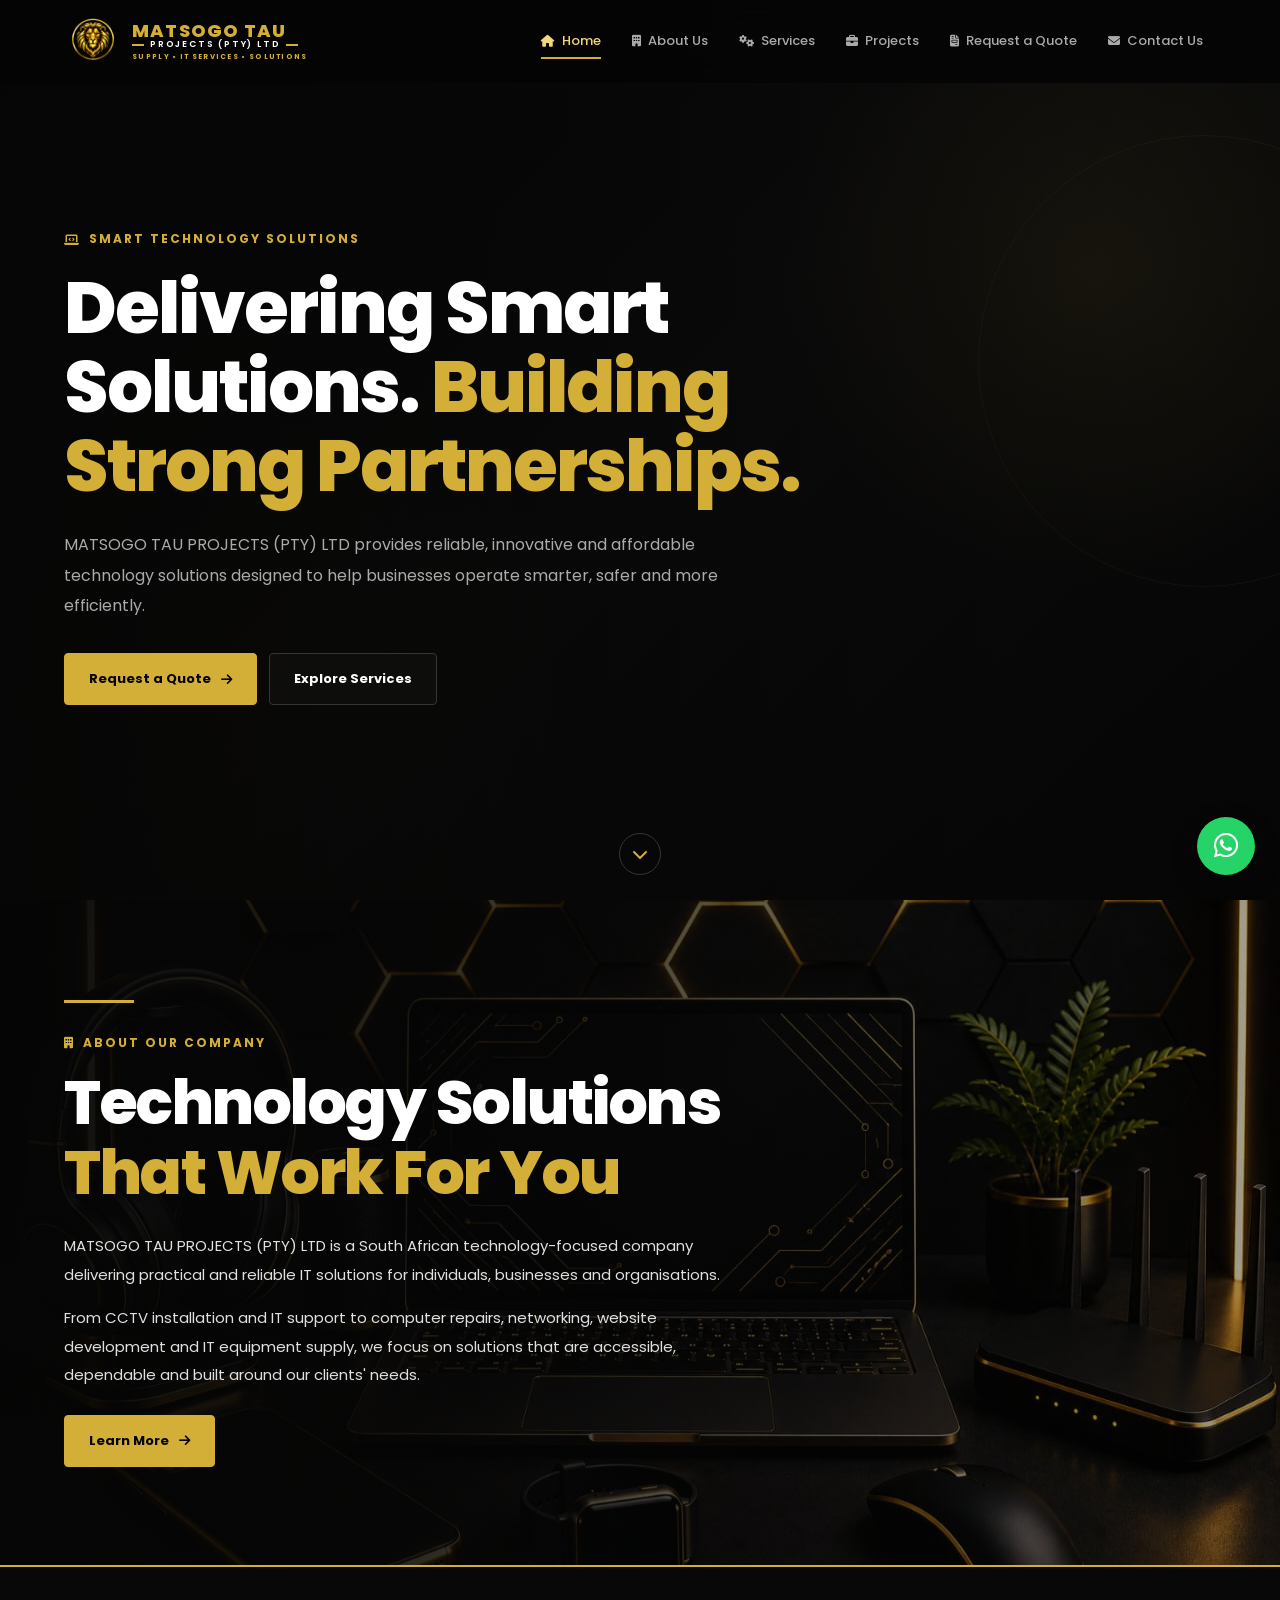
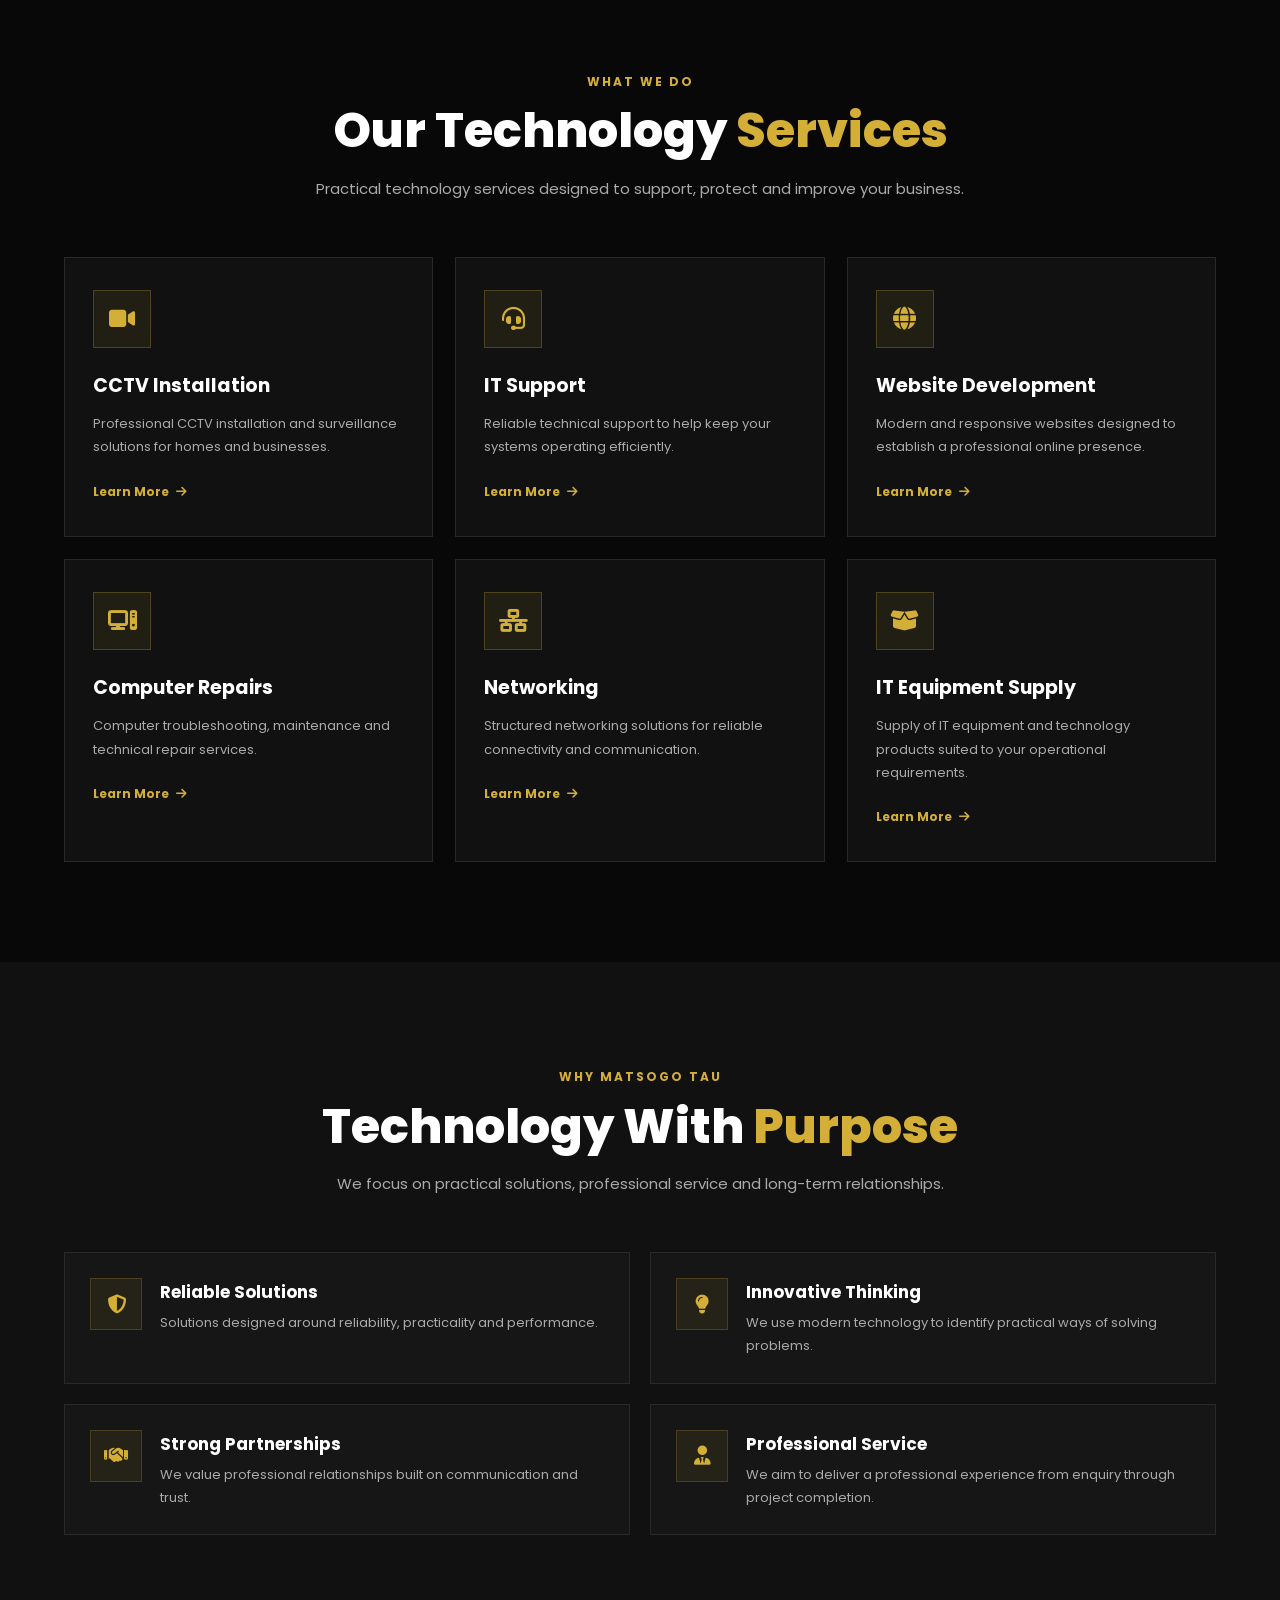
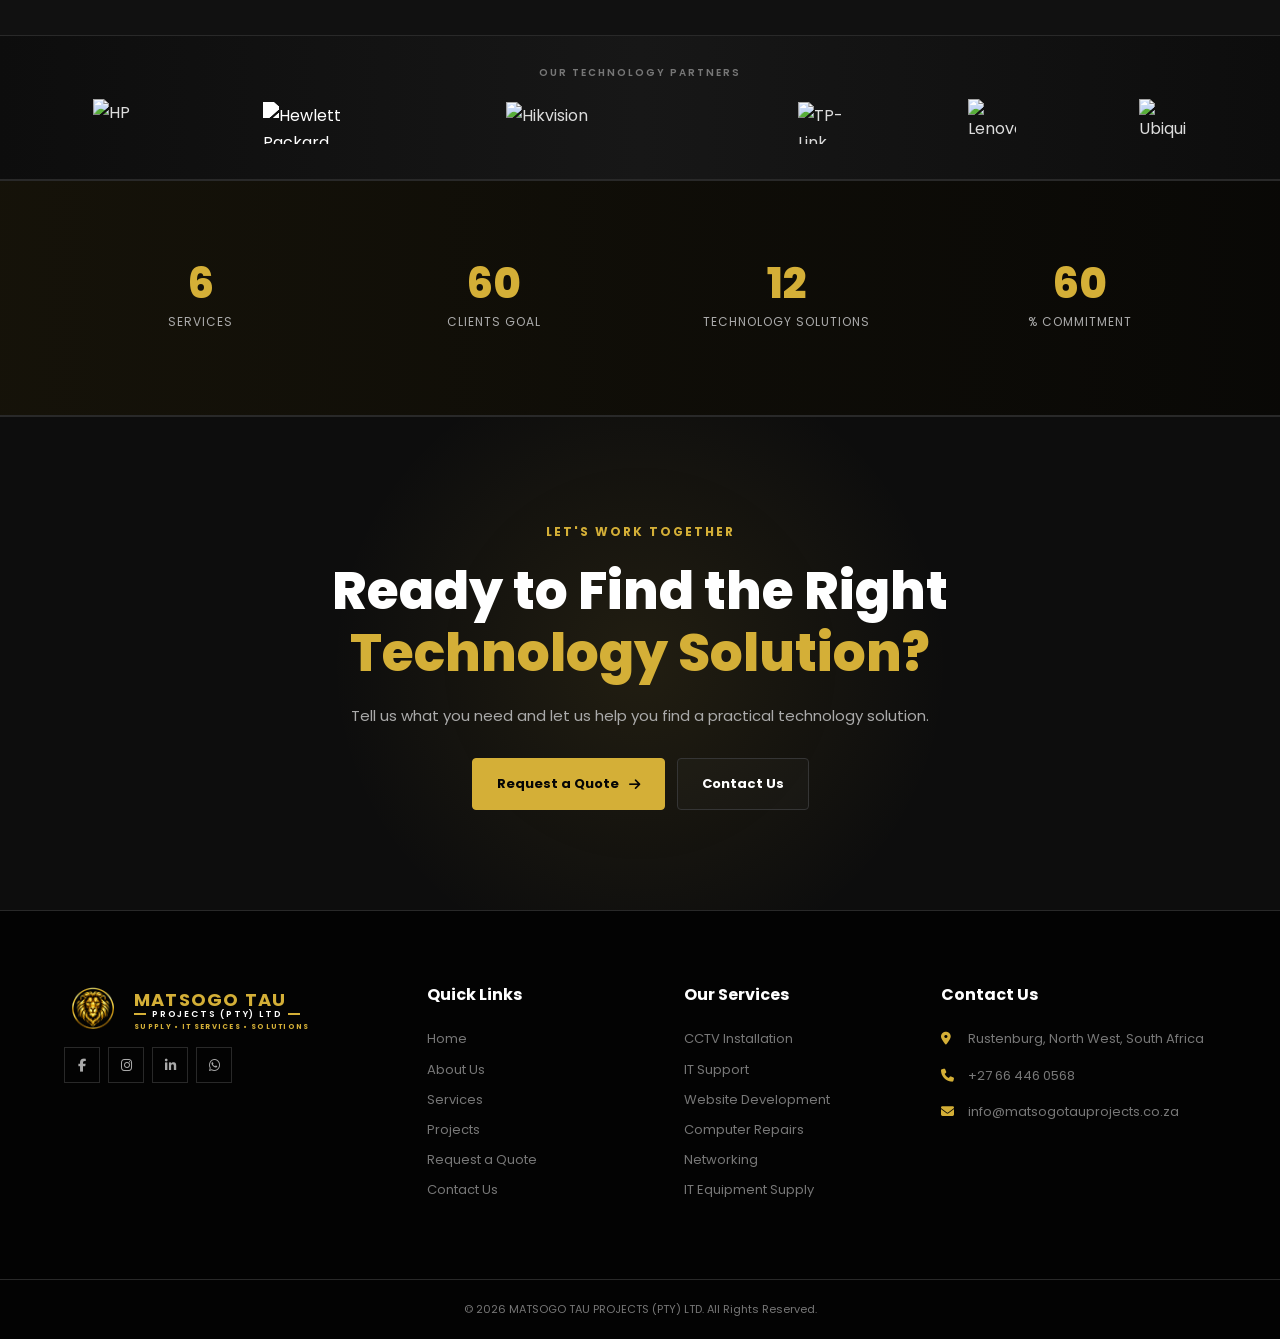
==== commit 037aa0fa: "Add Lenovo and Ubiquiti partner logos with styling adjustments" ====
--- a/index.html
+++ b/index.html
@@ -473,6 +473,12 @@
                     <img class="partner-logo partner-tplink"
                         src="https://cdn.simpleicons.org/tplink/4ACBD6"
                         alt="TP-Link" loading="lazy" decoding="async">
+                    <img class="partner-logo partner-lenovo"
+                        src="https://cdn.simpleicons.org/lenovo/E2231A"
+                        alt="Lenovo" loading="lazy" decoding="async">
+                    <img class="partner-logo partner-ubiquiti"
+                        src="https://cdn.simpleicons.org/ubiquiti/0559C9"
+                        alt="Ubiquiti Inc" loading="lazy" decoding="async">
                 </div>
                 <div class="partners-group" aria-hidden="true">
                     <img class="partner-logo partner-hp"
@@ -487,6 +493,12 @@
                     <img class="partner-logo partner-tplink"
                         src="https://cdn.simpleicons.org/tplink/4ACBD6" alt=""
                         loading="lazy" decoding="async">
+                    <img class="partner-logo partner-lenovo"
+                        src="https://cdn.simpleicons.org/lenovo/E2231A" alt=""
+                        loading="lazy" decoding="async">
+                    <img class="partner-logo partner-ubiquiti"
+                        src="https://cdn.simpleicons.org/ubiquiti/0559C9" alt=""
+                        loading="lazy" decoding="async">
                 </div>
             </div>
         </div>
@@ -722,4 +734,3 @@
 
 </html>
 
-
--- a/CSS/Style.css
+++ b/CSS/Style.css
@@ -369,6 +369,13 @@
 
 .partner-tplink {
     width: 48px;
+}
+
+
+.partner-lenovo,
+.partner-ubiquiti {
+    width: 48px;
+    height: 48px;
 }
 
 
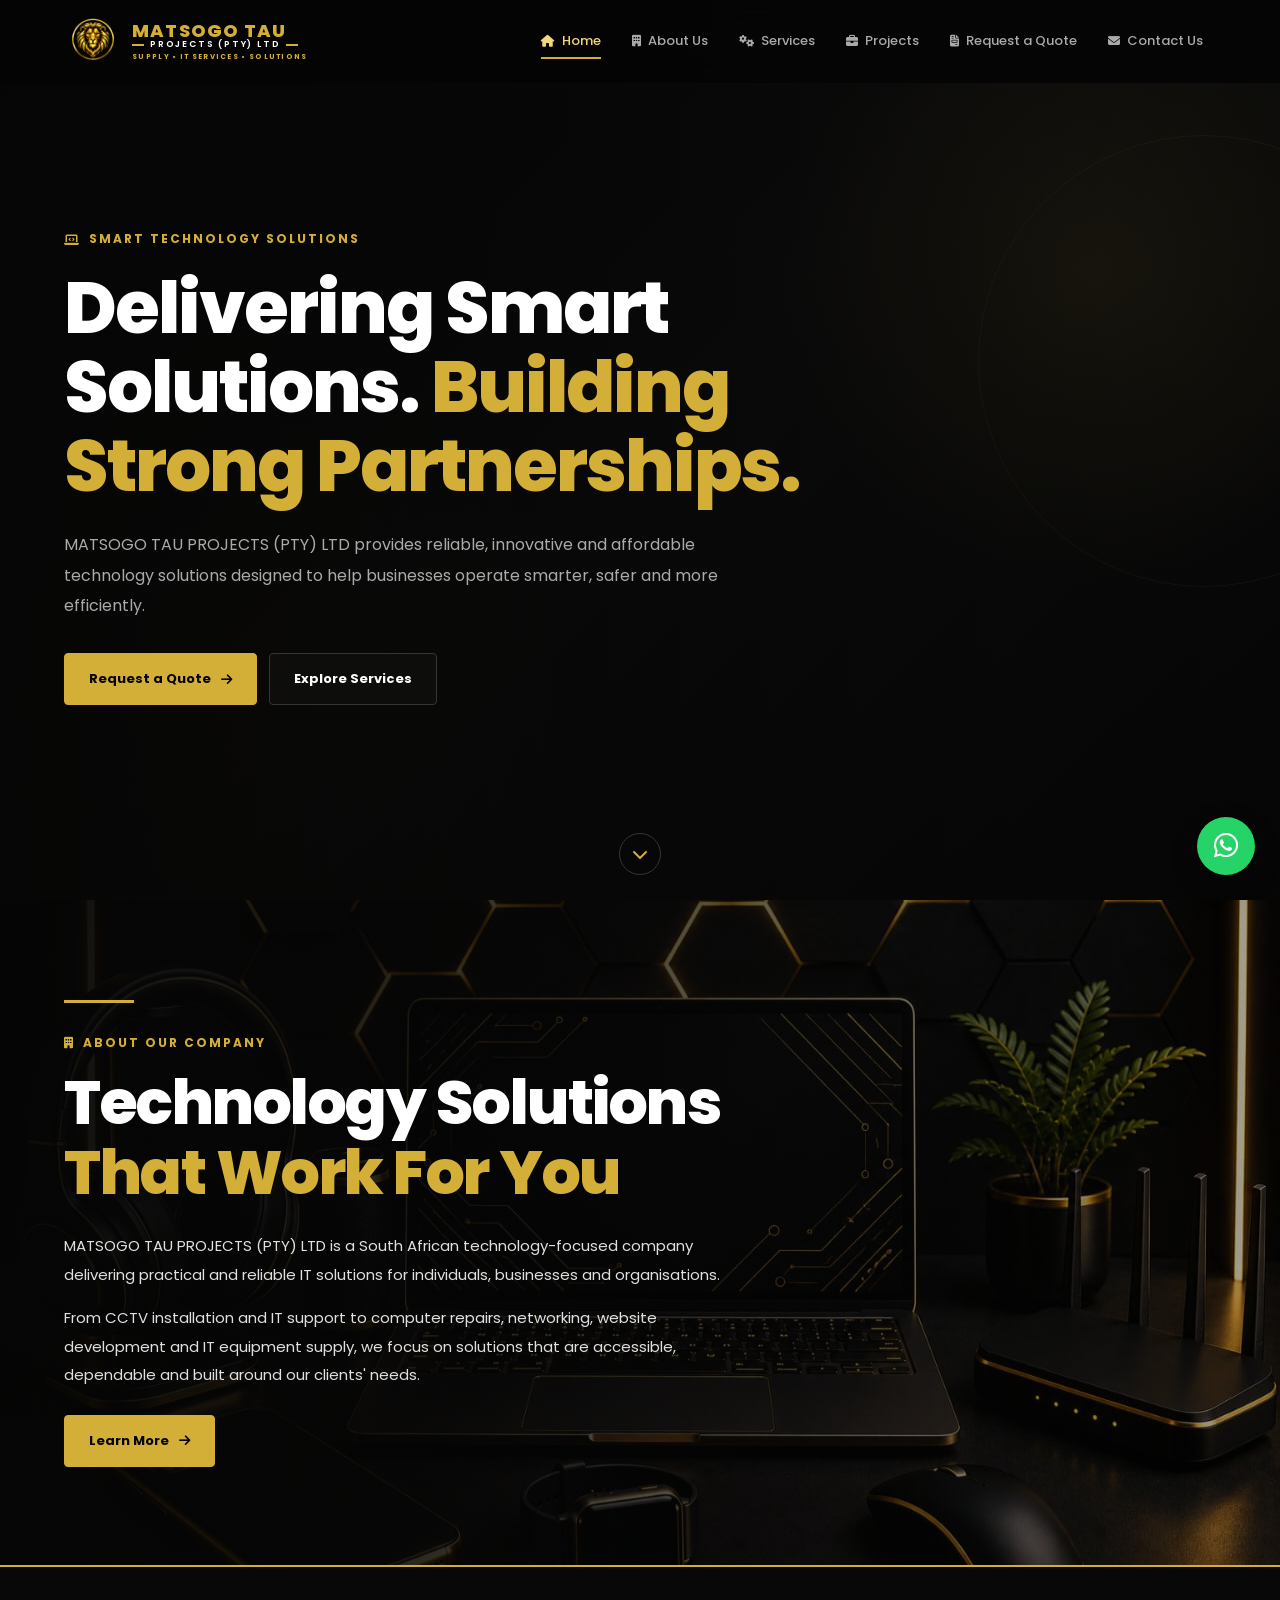
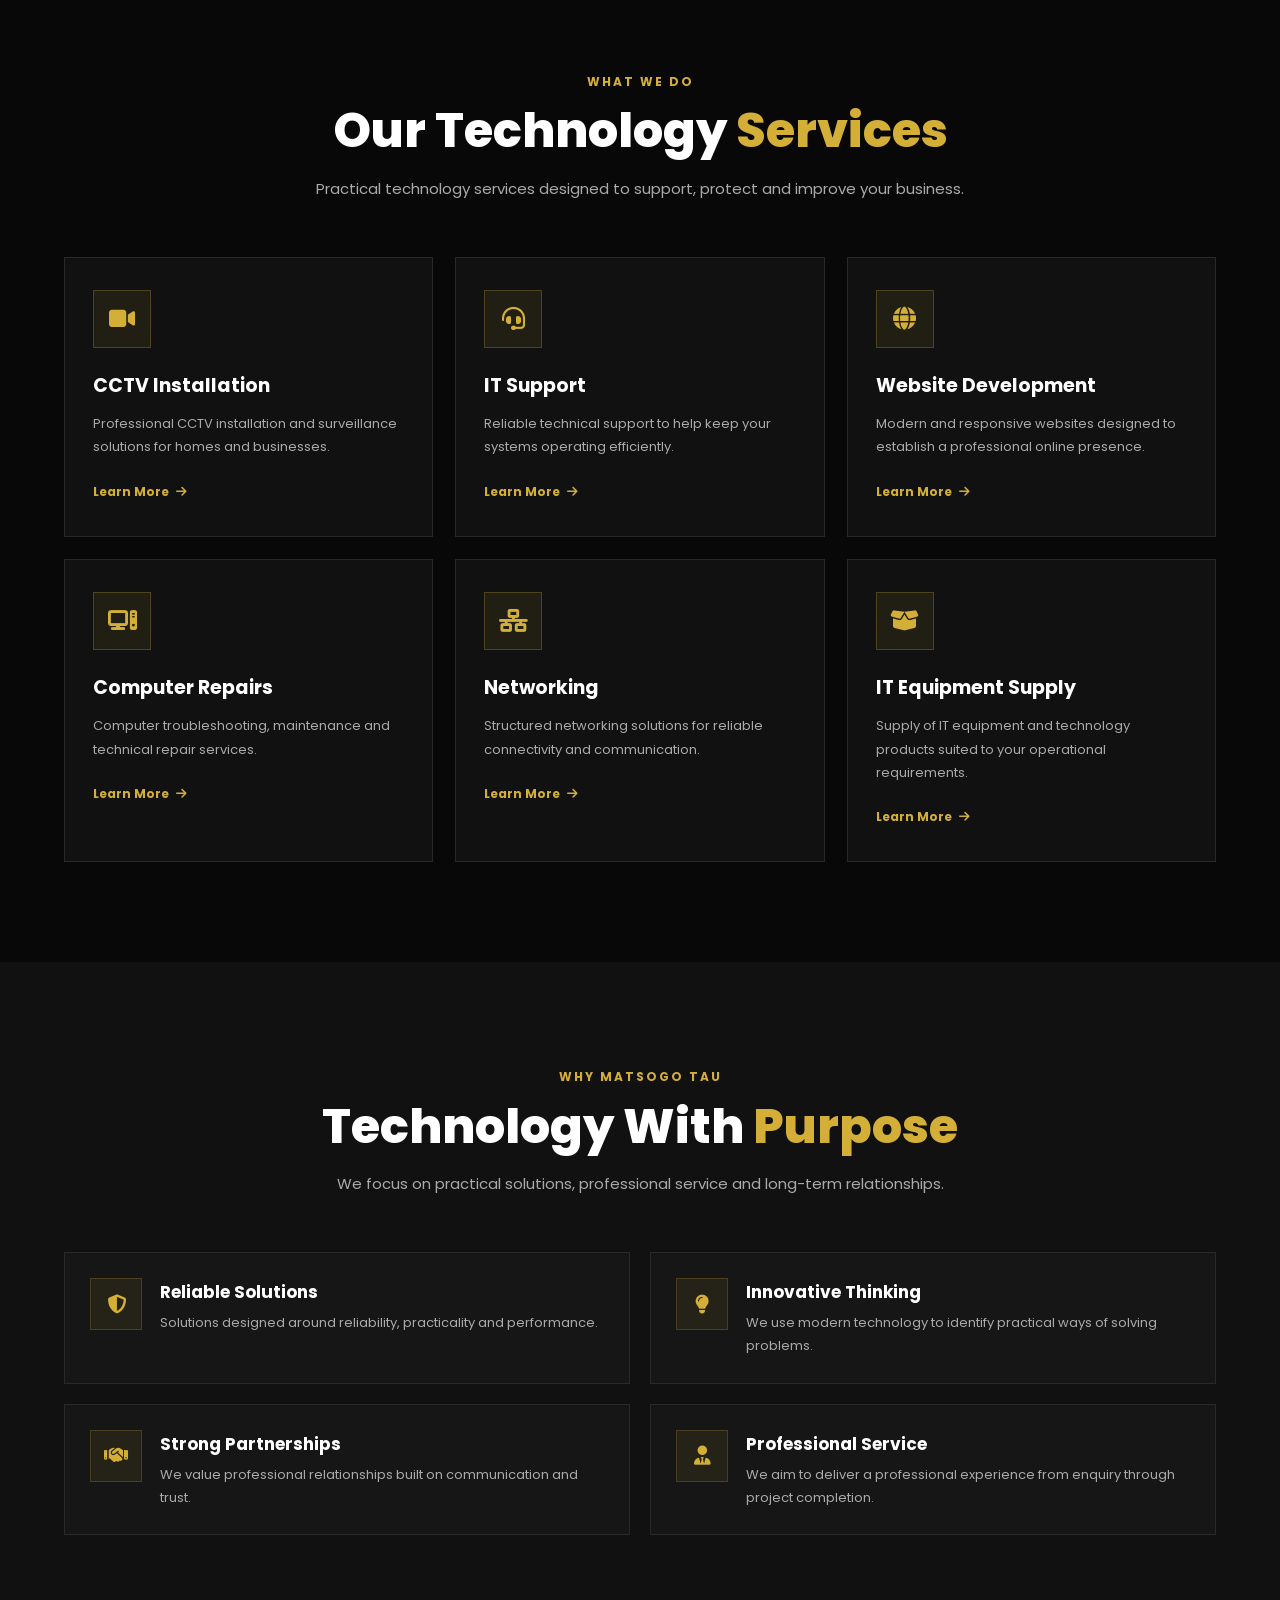
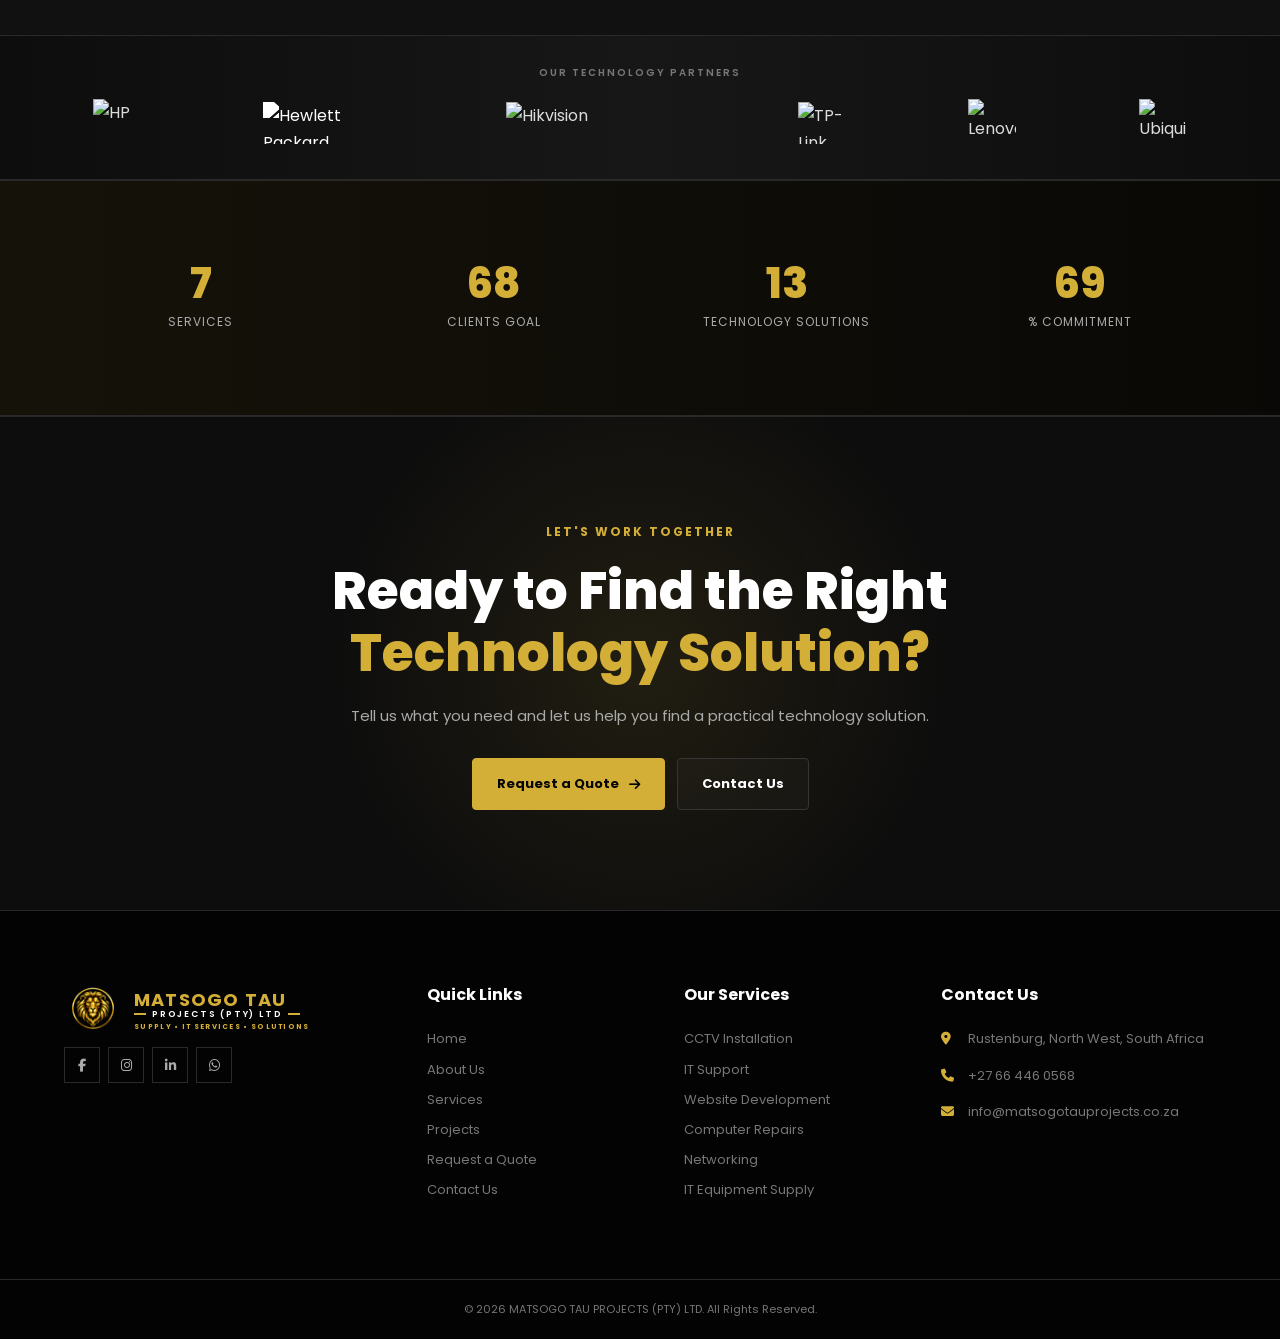
==== commit 18c1e16b: "Update partner logos with descriptive alt attributes for accessibility" ====
--- a/index.html
+++ b/index.html
@@ -482,22 +482,22 @@
                 </div>
                 <div class="partners-group" aria-hidden="true">
                     <img class="partner-logo partner-hp"
-                        src="https://cdn.simpleicons.org/hp/0096D6" alt=""
+                        src="https://cdn.simpleicons.org/hp/0096D6" alt="HP"
                         loading="lazy" decoding="async">
                     <img class="partner-logo partner-hpe"
                         src="https://upload.wikimedia.org/wikipedia/commons/4/46/Hewlett_Packard_Enterprise_logo.svg"
-                        alt="" loading="lazy" decoding="async">
+                        alt="Hewlett Packard Enterprise" loading="lazy" decoding="async">
                     <img class="partner-logo partner-hikvision"
                         src="https://upload.wikimedia.org/wikipedia/commons/a/ad/Hikvision_logo.svg"
-                        alt="" loading="lazy" decoding="async">
+                        alt="Hikvision" loading="lazy" decoding="async">
                     <img class="partner-logo partner-tplink"
-                        src="https://cdn.simpleicons.org/tplink/4ACBD6" alt=""
+                        src="https://cdn.simpleicons.org/tplink/4ACBD6" alt="TP-Link"
                         loading="lazy" decoding="async">
                     <img class="partner-logo partner-lenovo"
-                        src="https://cdn.simpleicons.org/lenovo/E2231A" alt=""
+                        src="https://cdn.simpleicons.org/lenovo/E2231A" alt="Lenovo"
                         loading="lazy" decoding="async">
                     <img class="partner-logo partner-ubiquiti"
-                        src="https://cdn.simpleicons.org/ubiquiti/0559C9" alt=""
+                        src="https://cdn.simpleicons.org/ubiquiti/0559C9" alt="Ubiquiti Inc"
                         loading="lazy" decoding="async">
                 </div>
             </div>
@@ -733,4 +733,3 @@
 </body>
 
 </html>
-
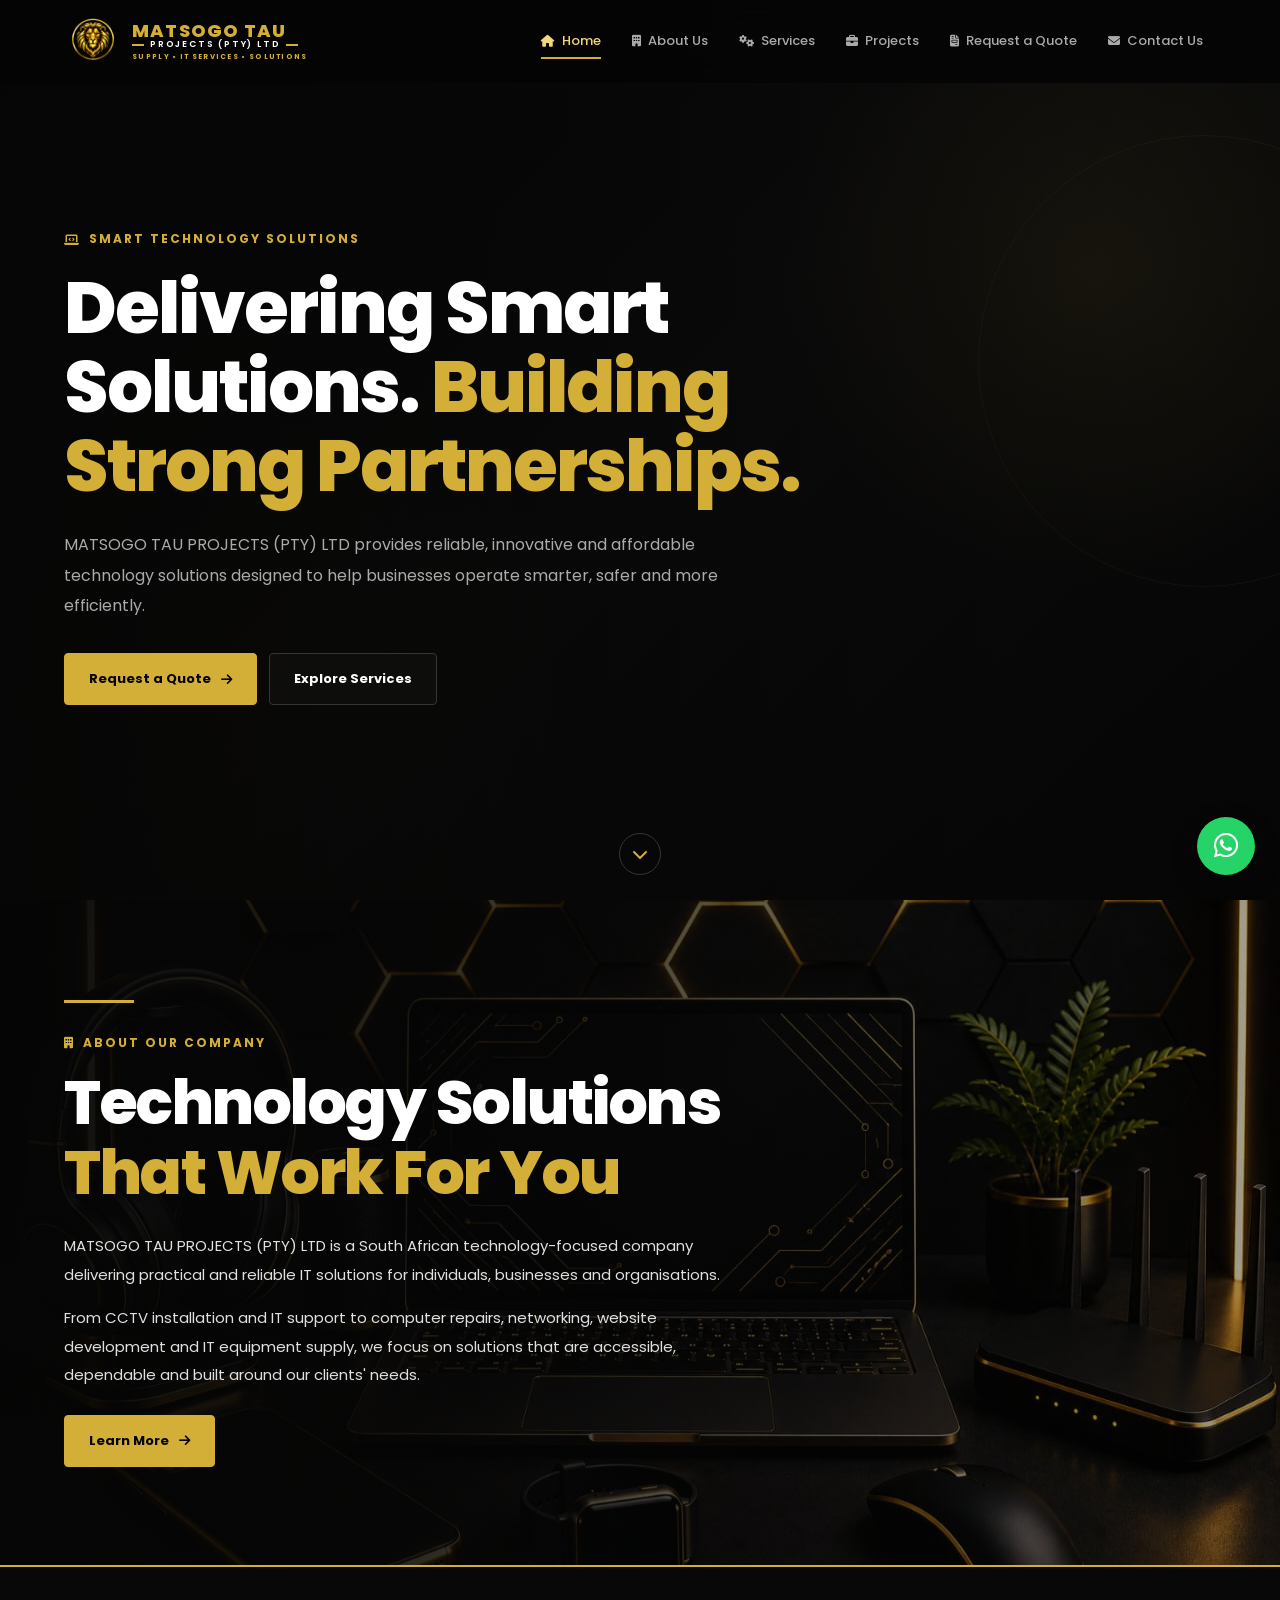
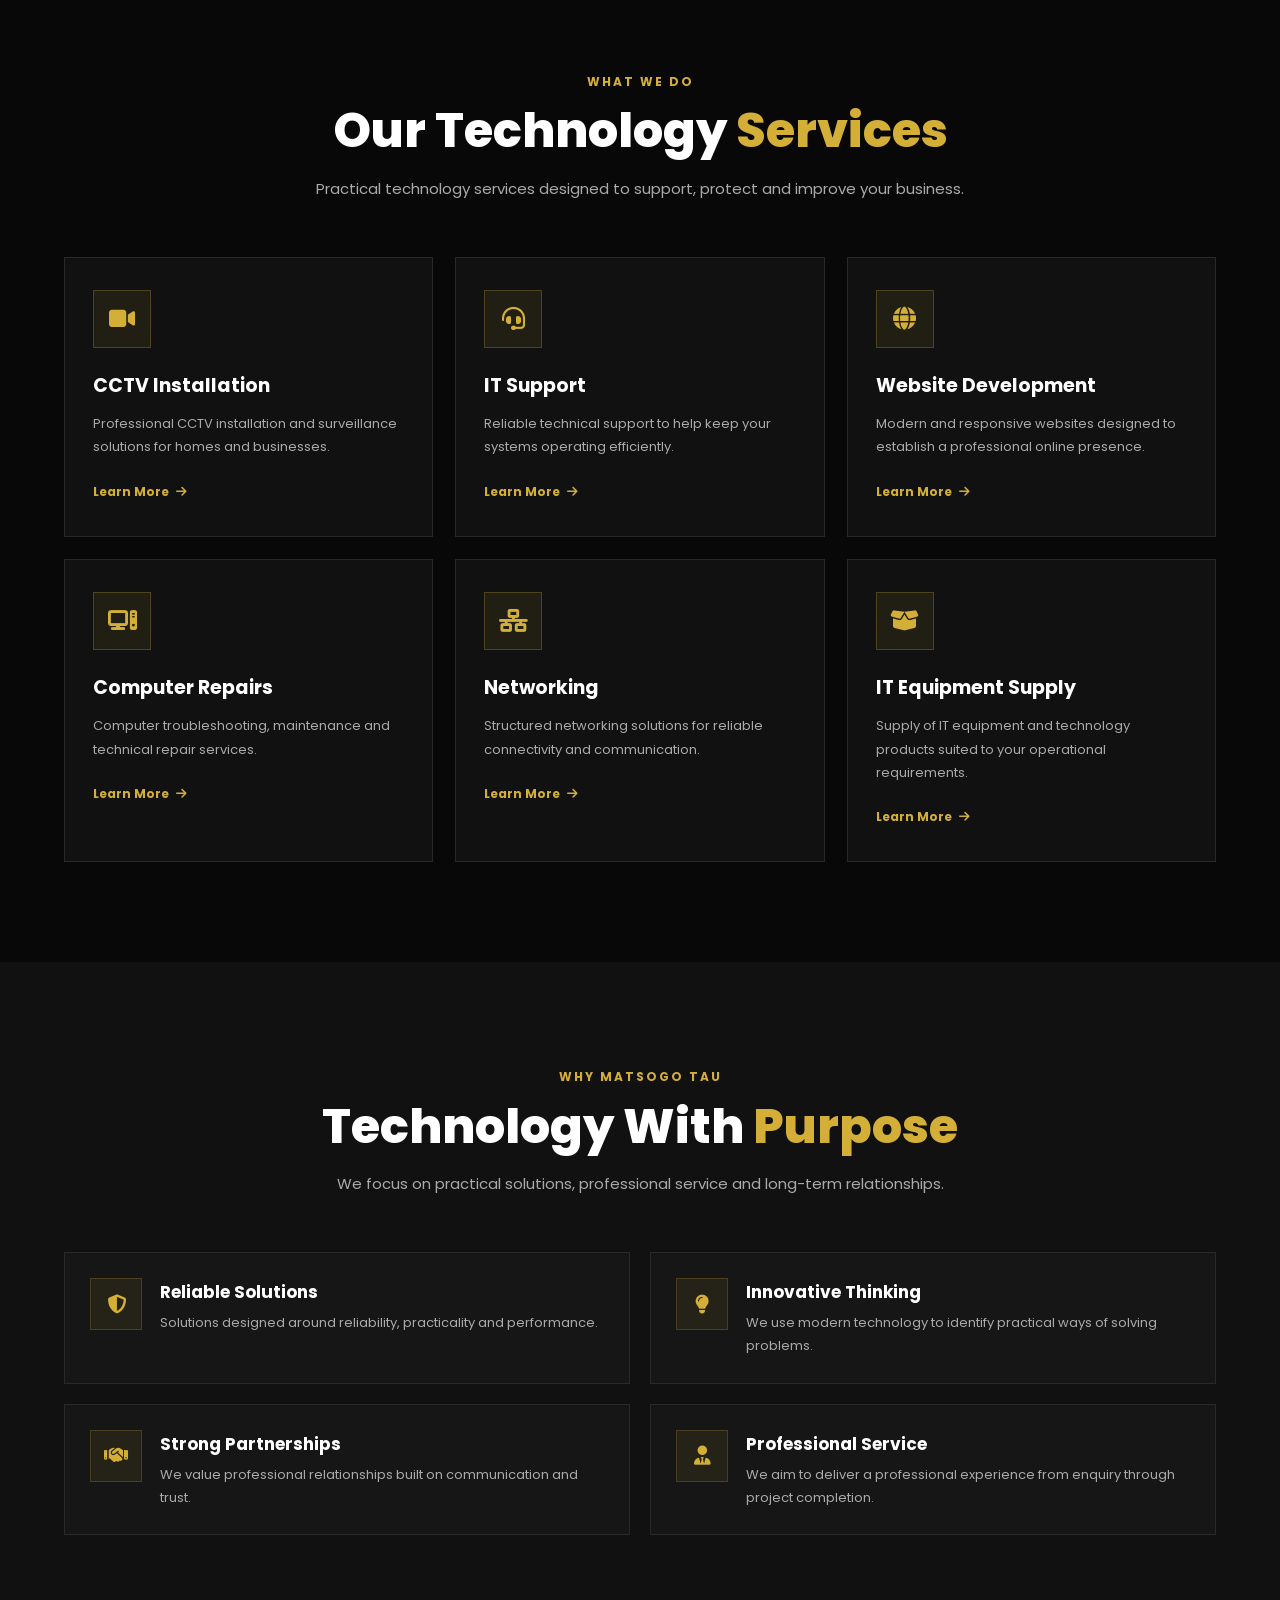
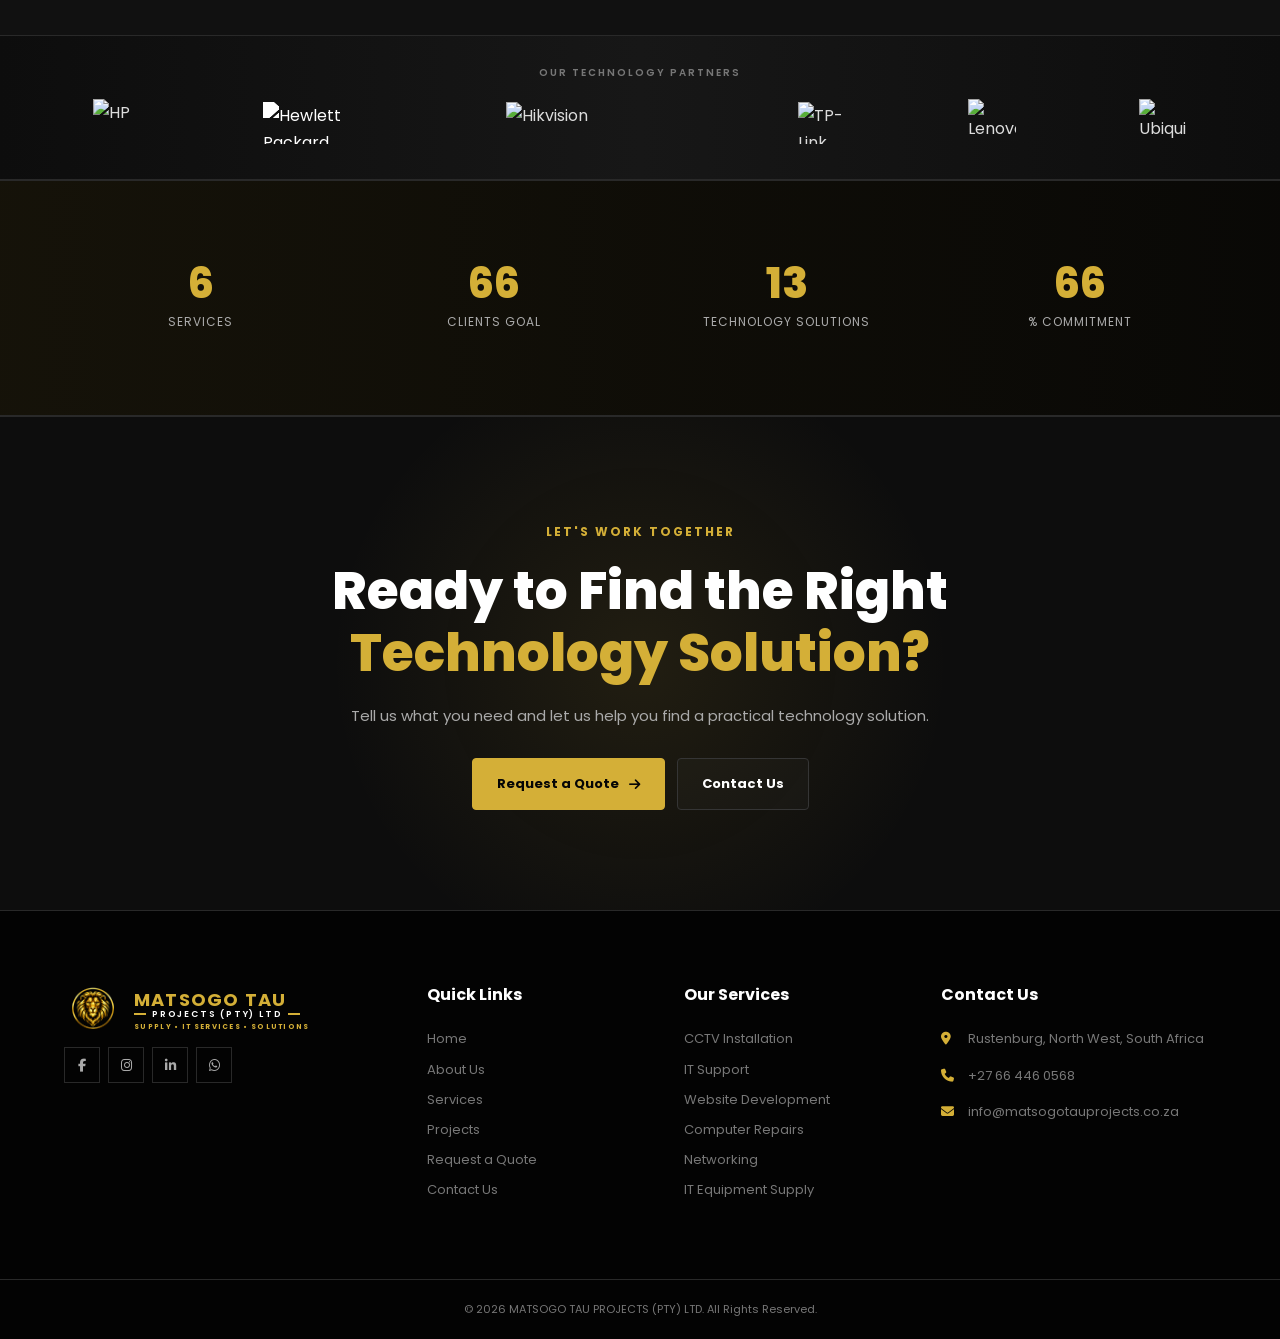
==== commit 2d13155e: "Add Google Tag Manager scripts for tracking on multiple pages" ====
--- a/index.html
+++ b/index.html
@@ -2,6 +2,12 @@
 <html lang="en">
 
 <head>
+    <script async src="https://www.googletagmanager.com/gtm.js?id=GTM-NQ9RF4LQ"></script>
+    <script>
+        window.dataLayer = window.dataLayer || [];
+        function gtag(){dataLayer.push(arguments);}
+        gtag('js', new Date());
+    </script>
     <meta charset="UTF-8">
     <meta name="viewport" content="width=device-width, initial-scale=1.0">
 
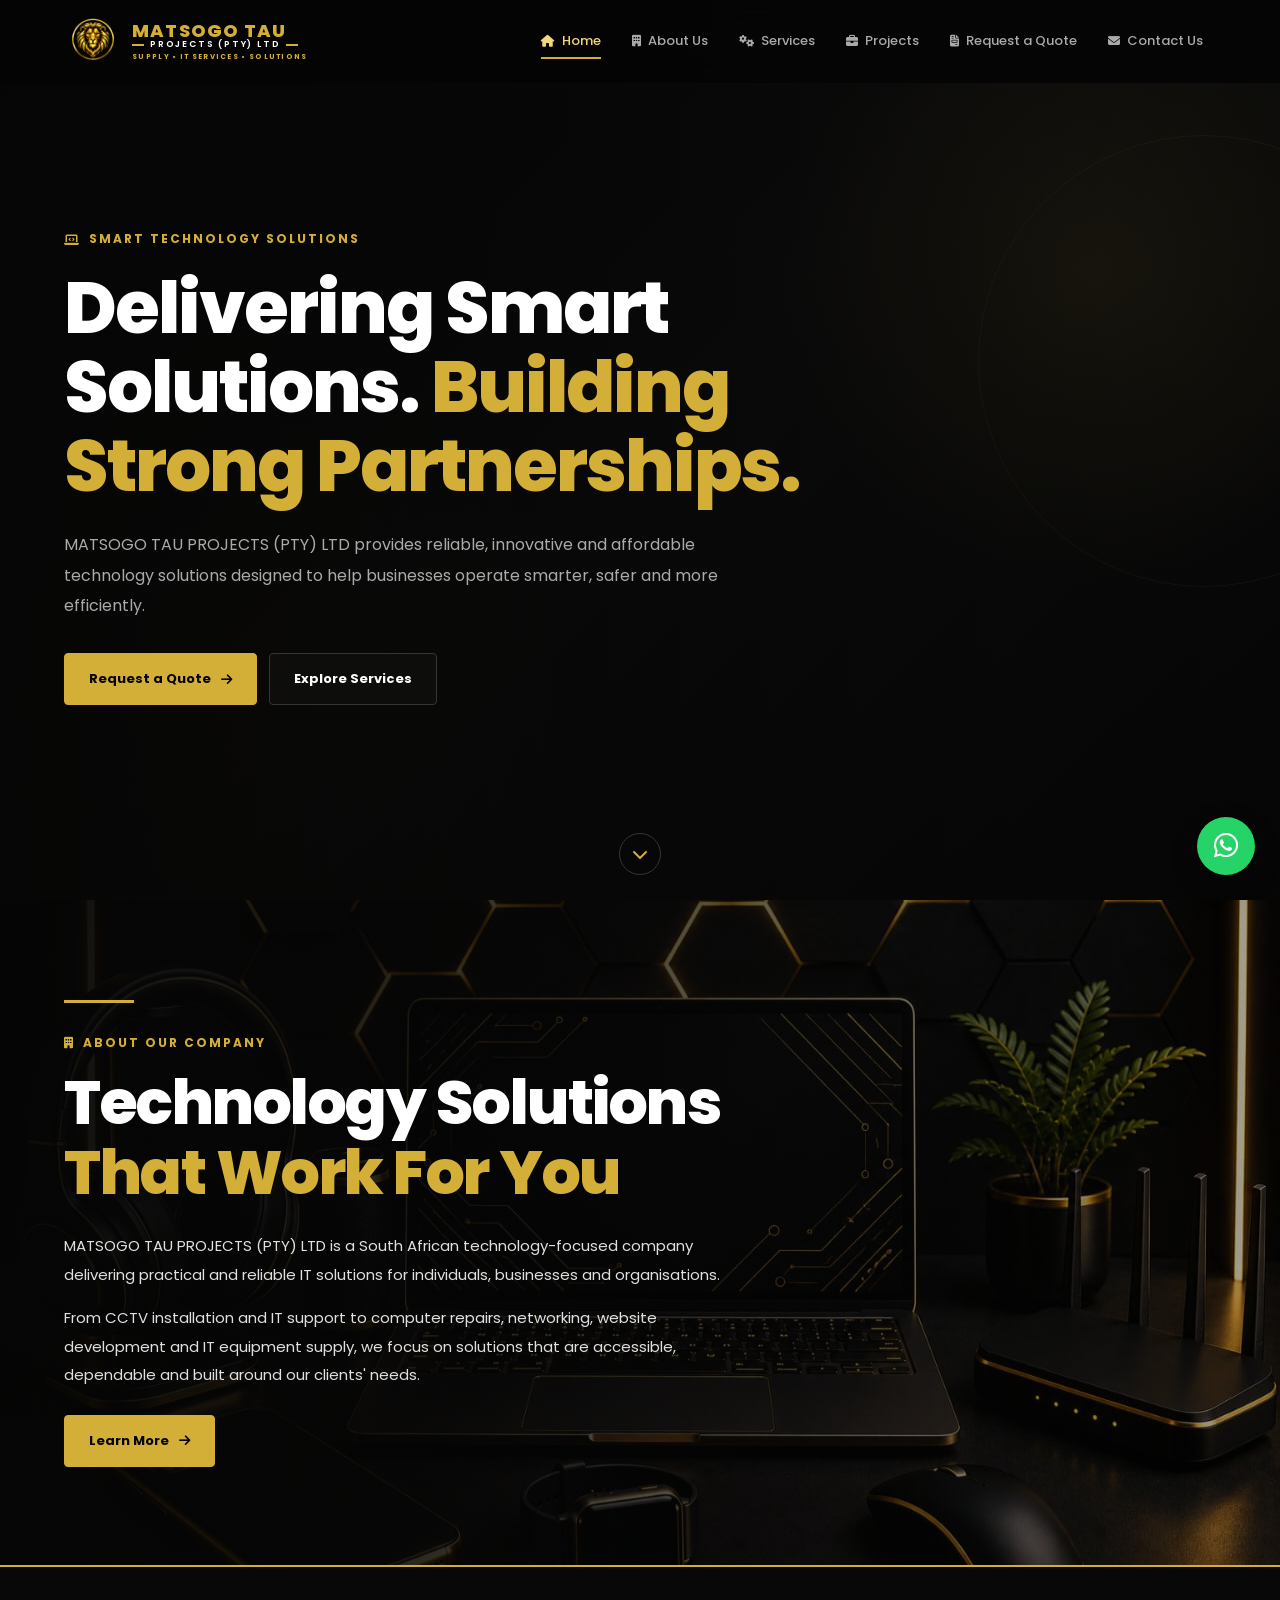
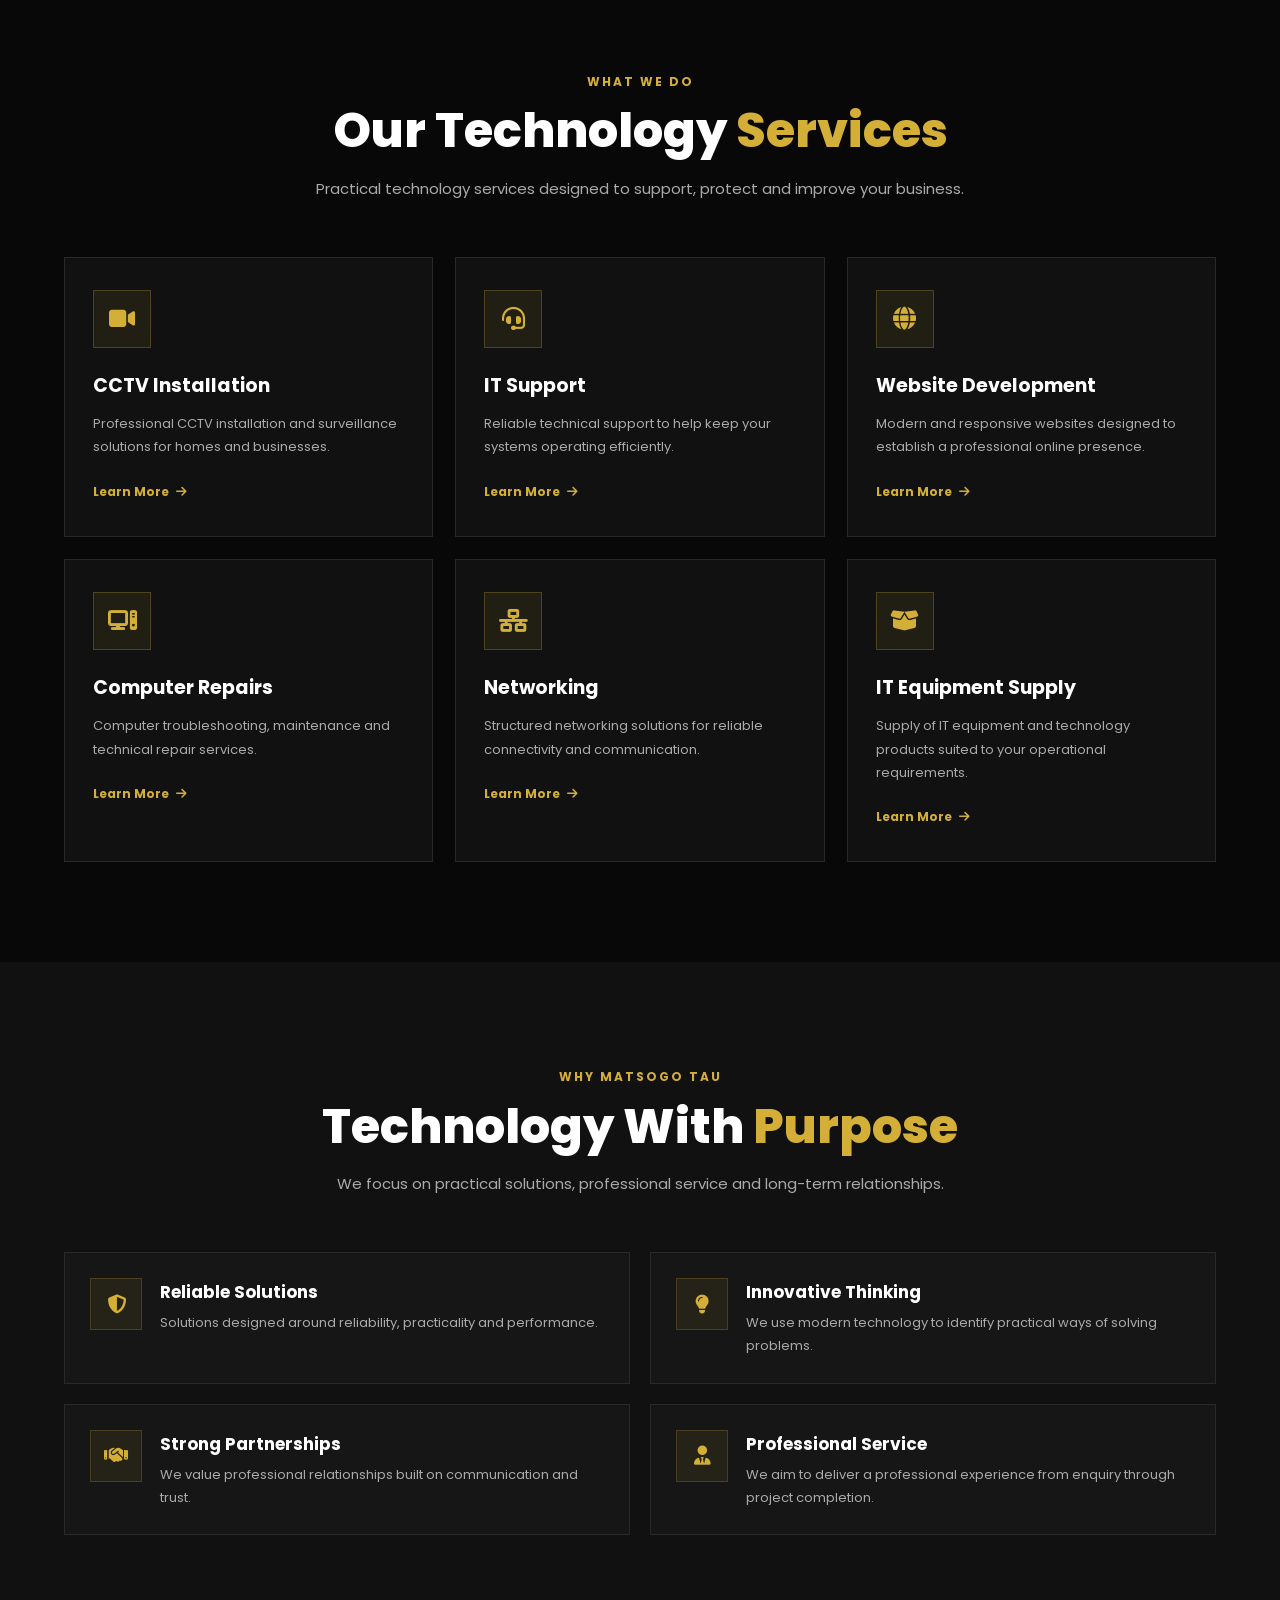
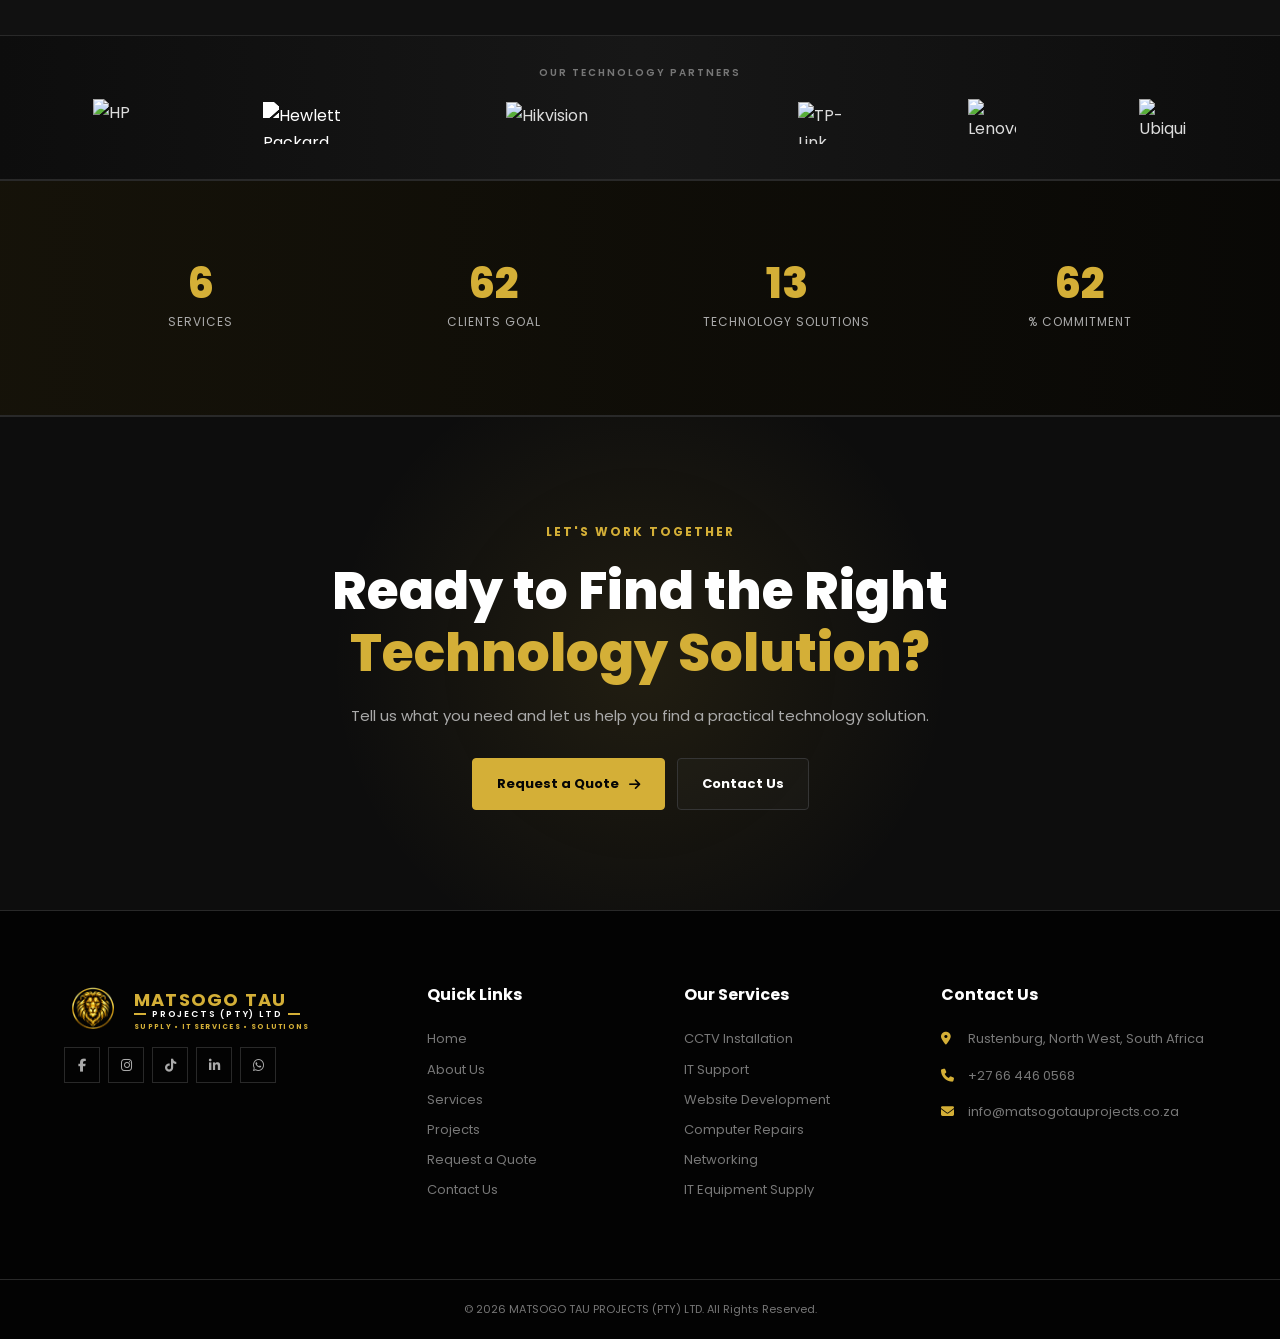
==== commit cde5cfd0: "Add TikTok social media links to multiple pages" ====
--- a/index.html
+++ b/index.html
@@ -619,6 +619,13 @@
                         <i class="fa-brands fa-instagram"></i>
                     </a>
 
+                    <a href="https://www.tiktok.com/@matsogotauprojects?_r=1&amp;_t=ZS-9BD3xy8Ui4T"
+                        target="_blank"
+                        rel="noopener noreferrer"
+                        aria-label="TikTok">
+                        <i class="fa-brands fa-tiktok"></i>
+                    </a>
+
                     <a href="https://www.linkedin.com/company/matsogo-tau-projects/"
                      aria-label="LinkedIn">
                         <i class="fa-brands fa-linkedin-in"></i>
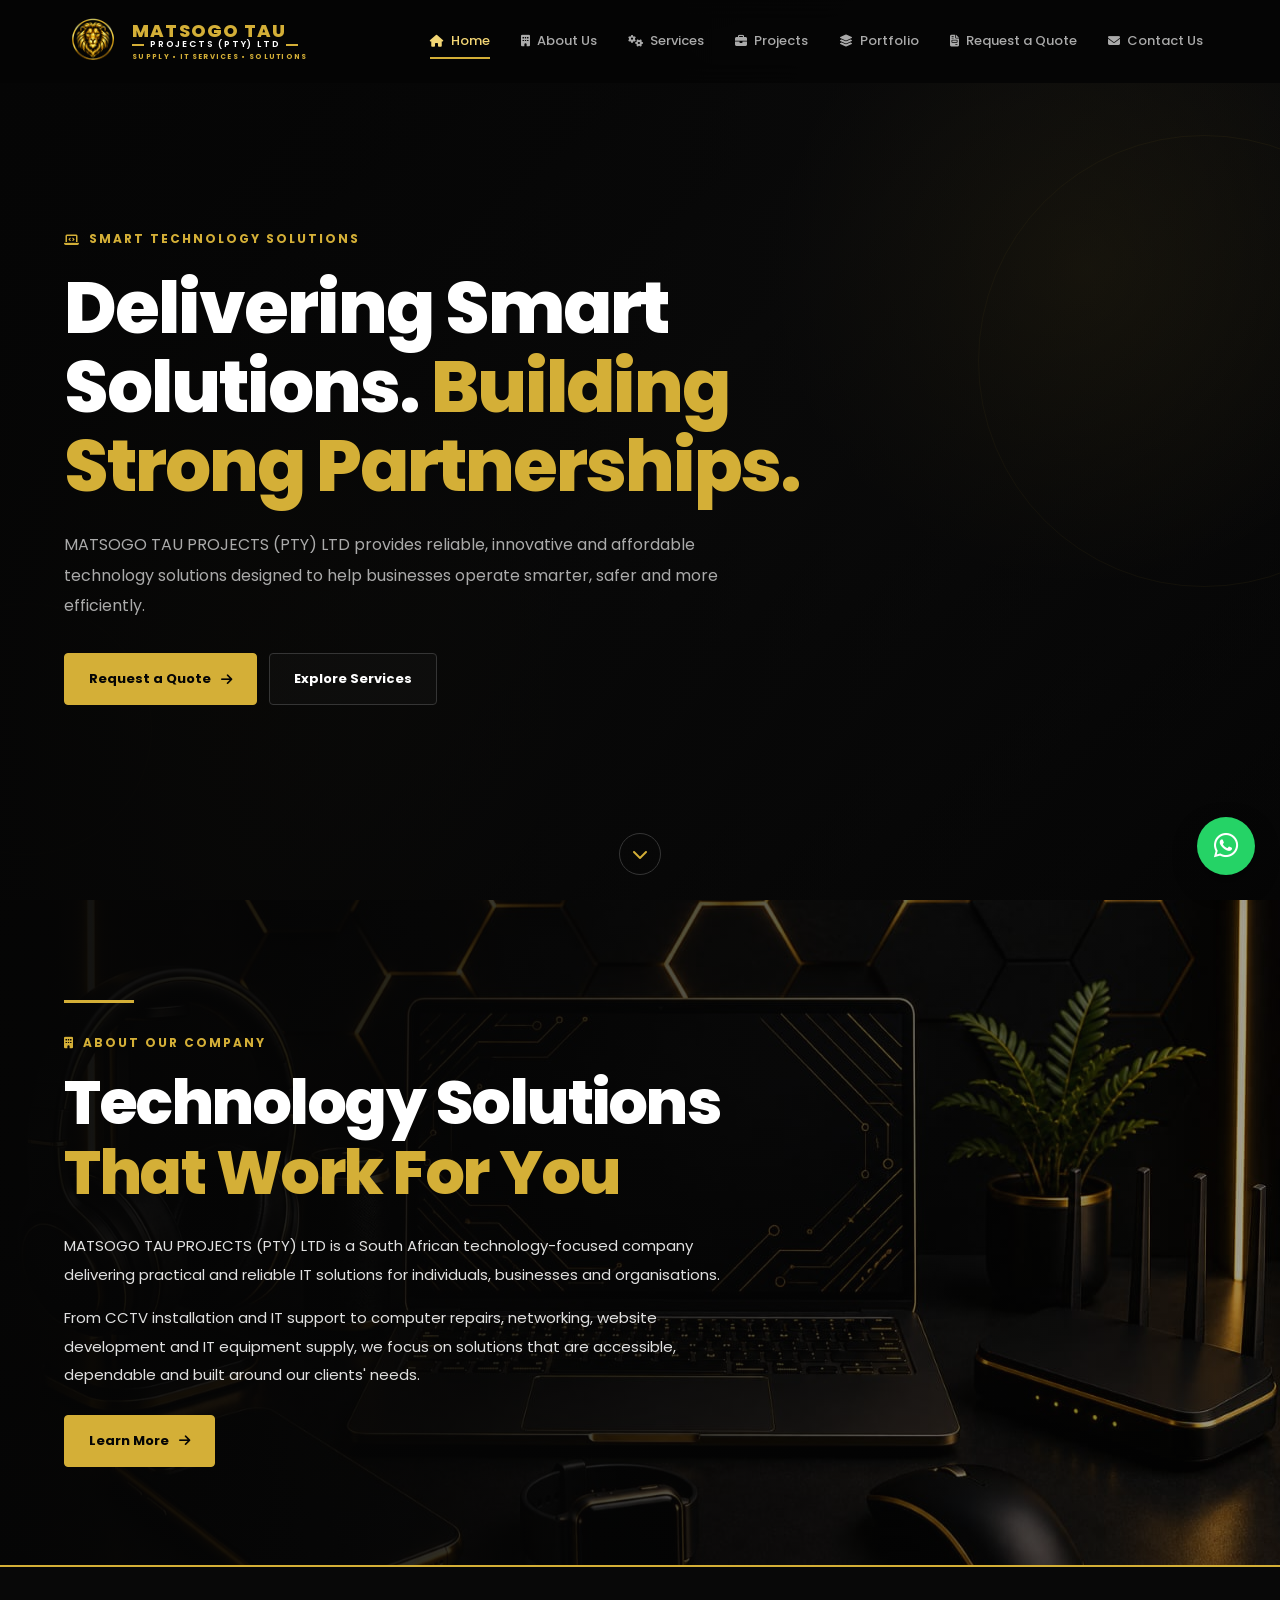
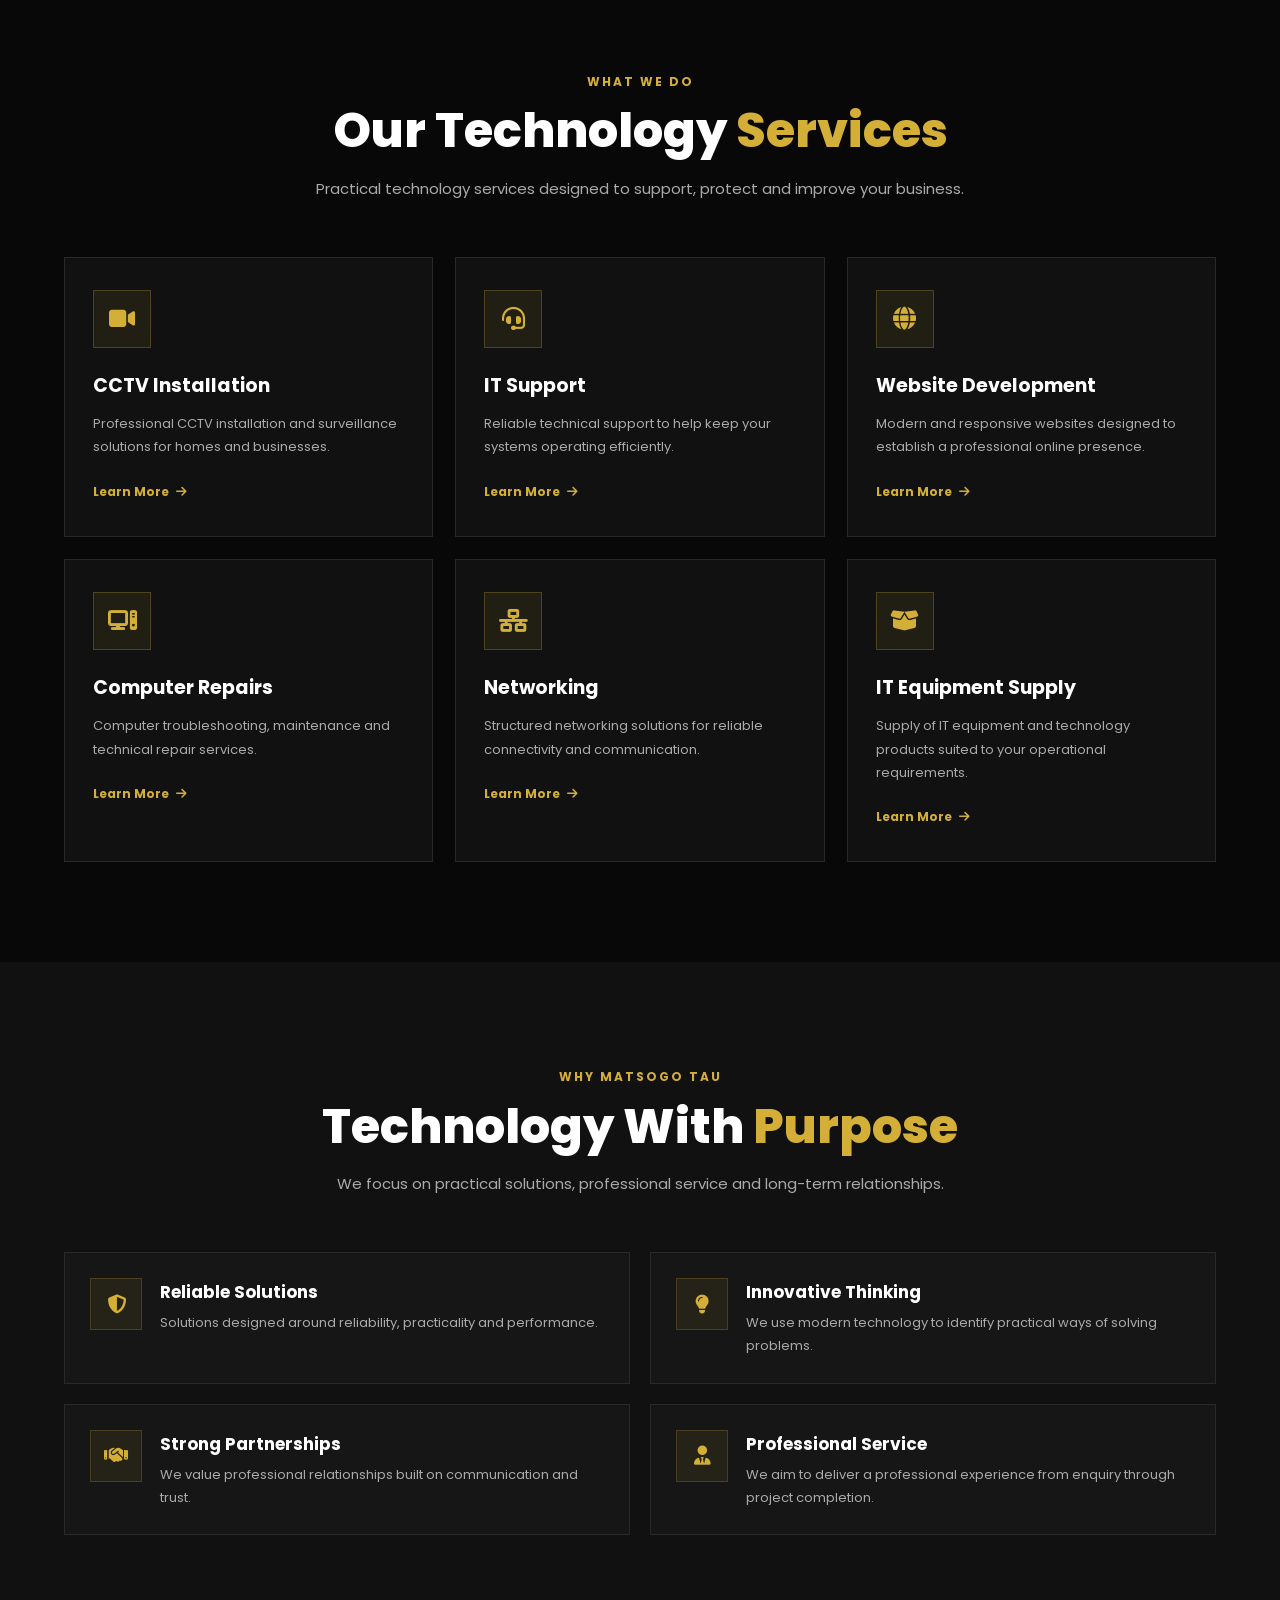
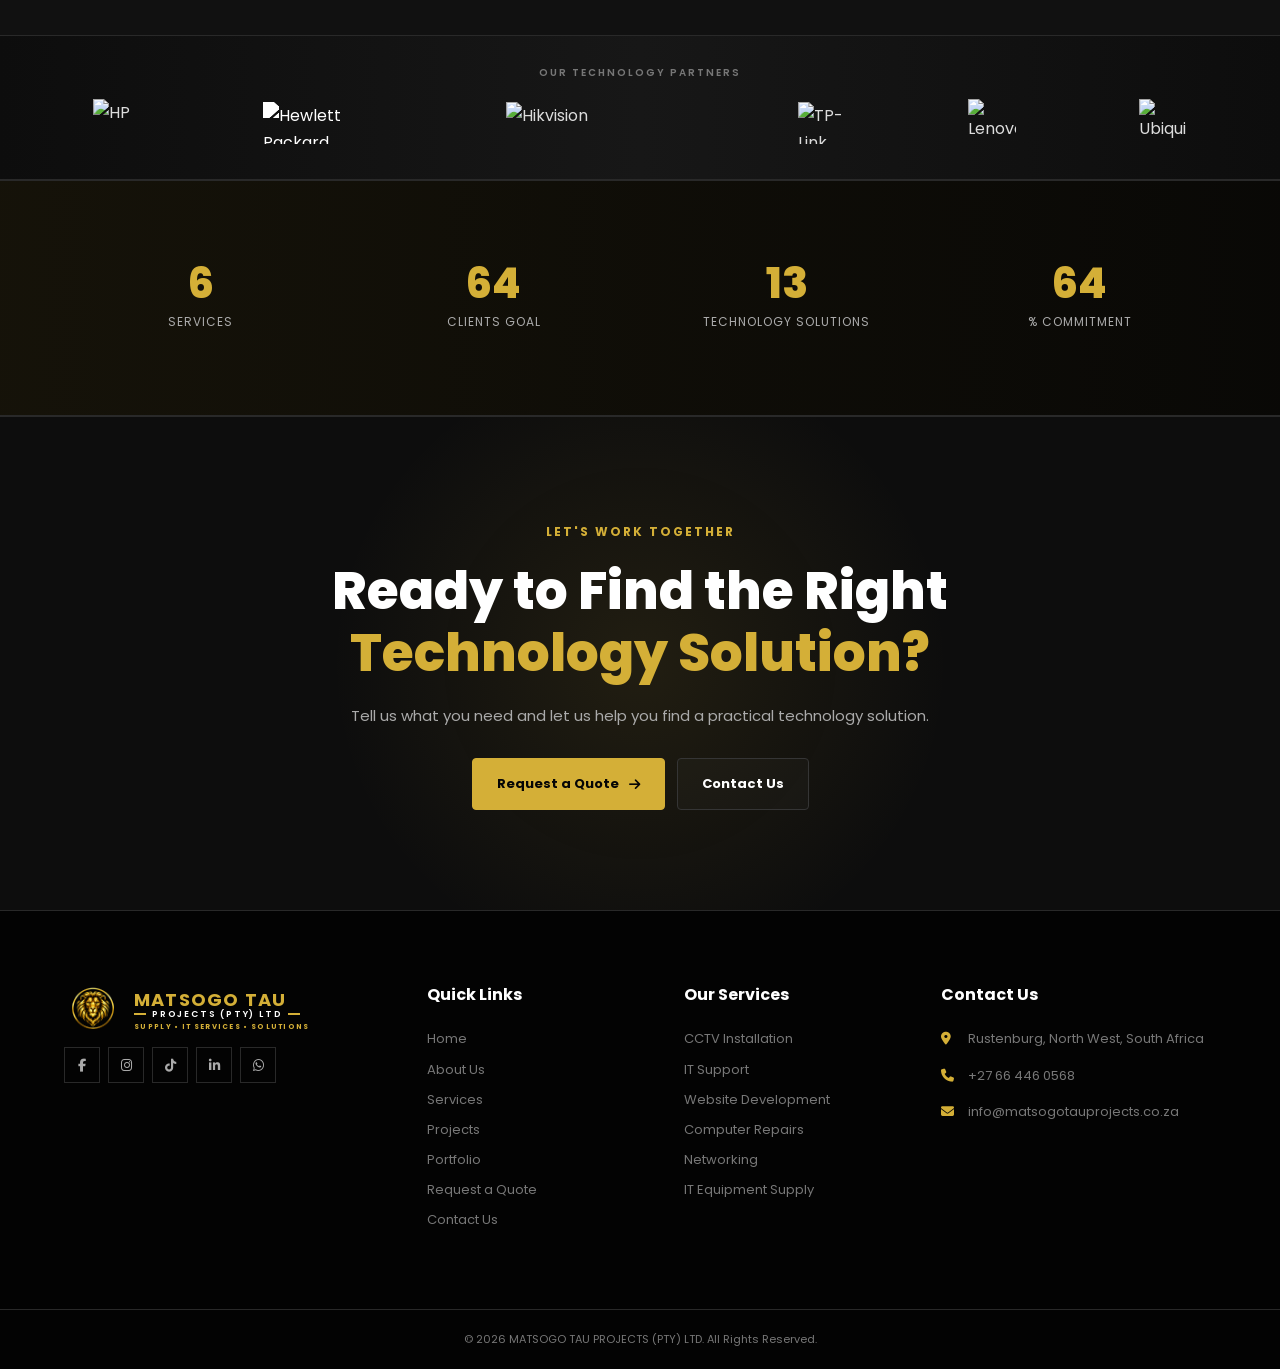
==== commit 04c8086f: "Add portfolio category, project, and main portfolio pages with structured HTML and metadata" ====
--- a/index.html
+++ b/index.html
@@ -82,6 +82,11 @@
                 <a href="MTP Projects.html">
                     <i class="fa-solid fa-briefcase"></i>
                     Projects
+                </a>
+
+                <a href="portfolio.html">
+                    <i class="fa-solid fa-layer-group"></i>
+                    Portfolio
                 </a>
 
                 <a href="MTP Request a Quote.html">
@@ -651,6 +656,7 @@
                 <a href="MTP About Us.html">About Us</a>
                 <a href="MTP Service.html">Services</a>
                 <a href="MTP Projects.html">Projects</a>
+                <a href="portfolio.html">Portfolio</a>
                 <a href="MTP Request a Quote.html">Request a Quote</a>
                 <a href="MTP Contact Us.html">Contact Us</a>
 
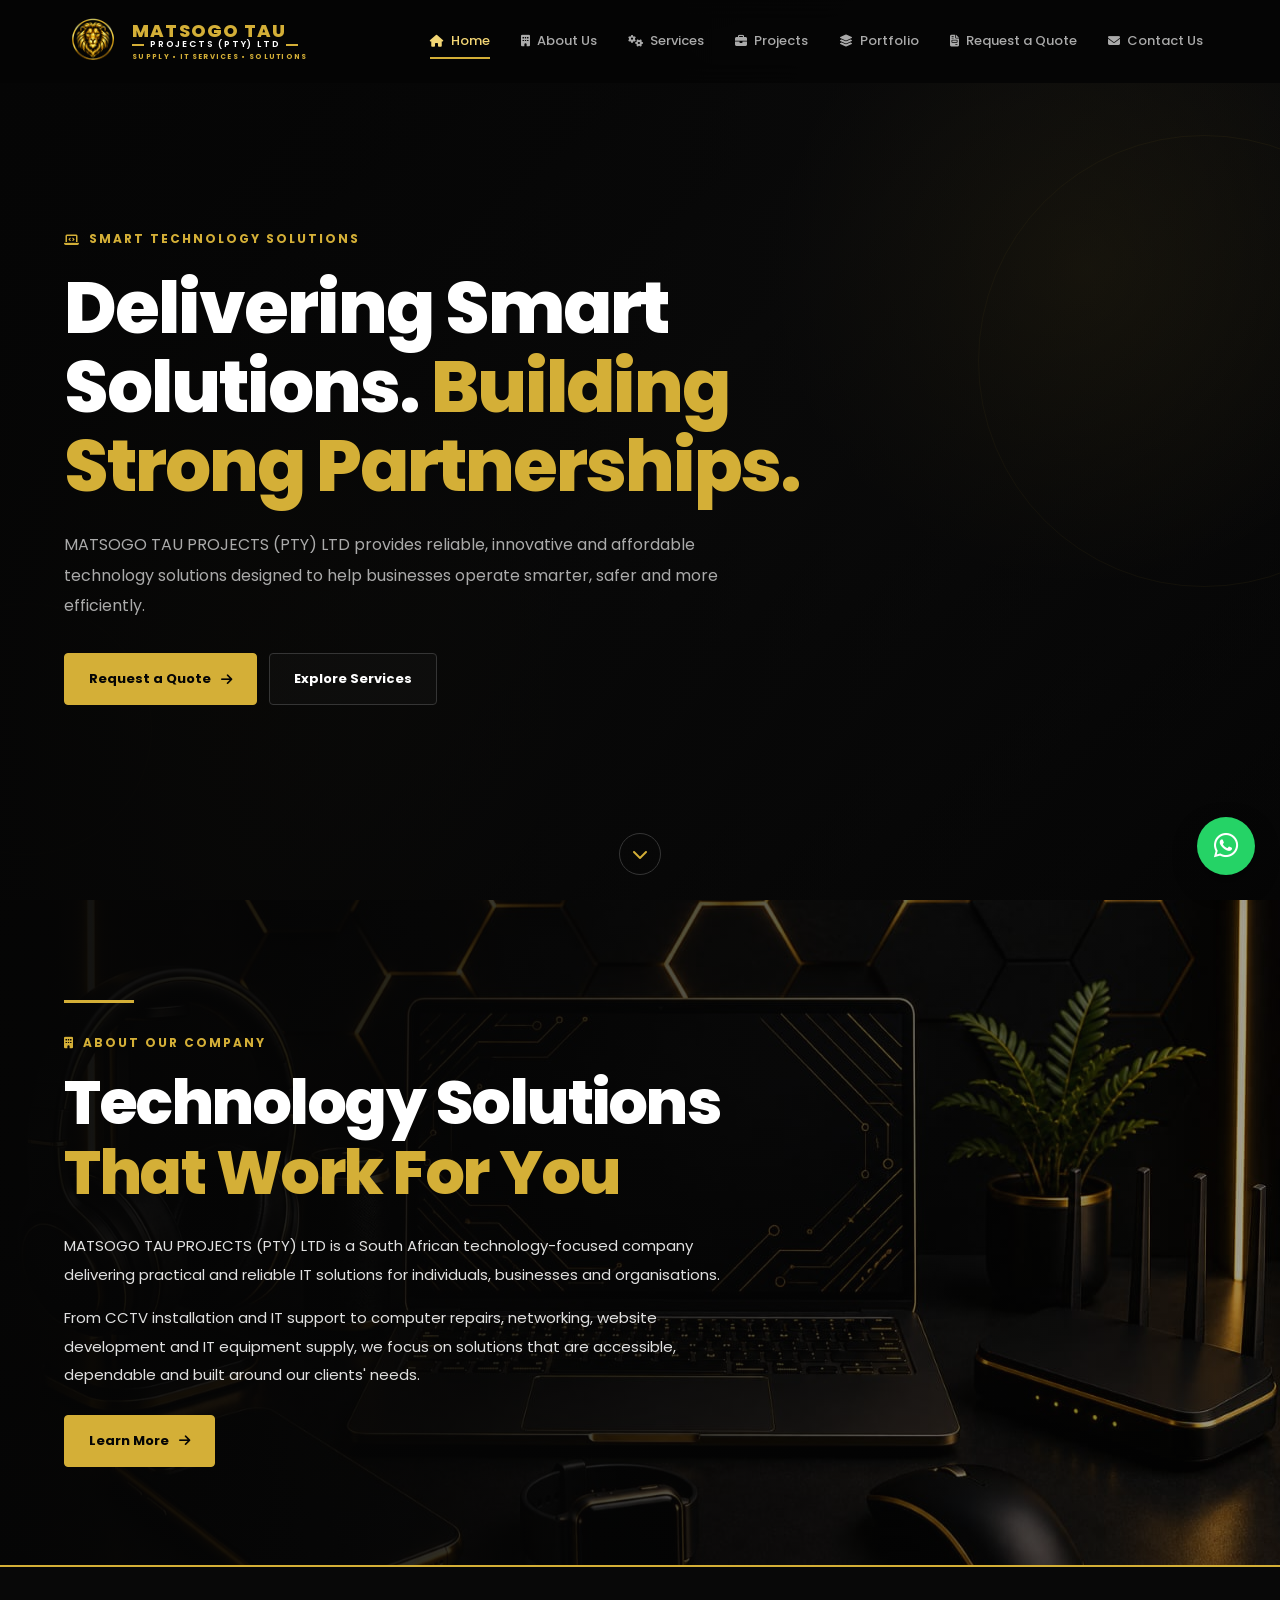
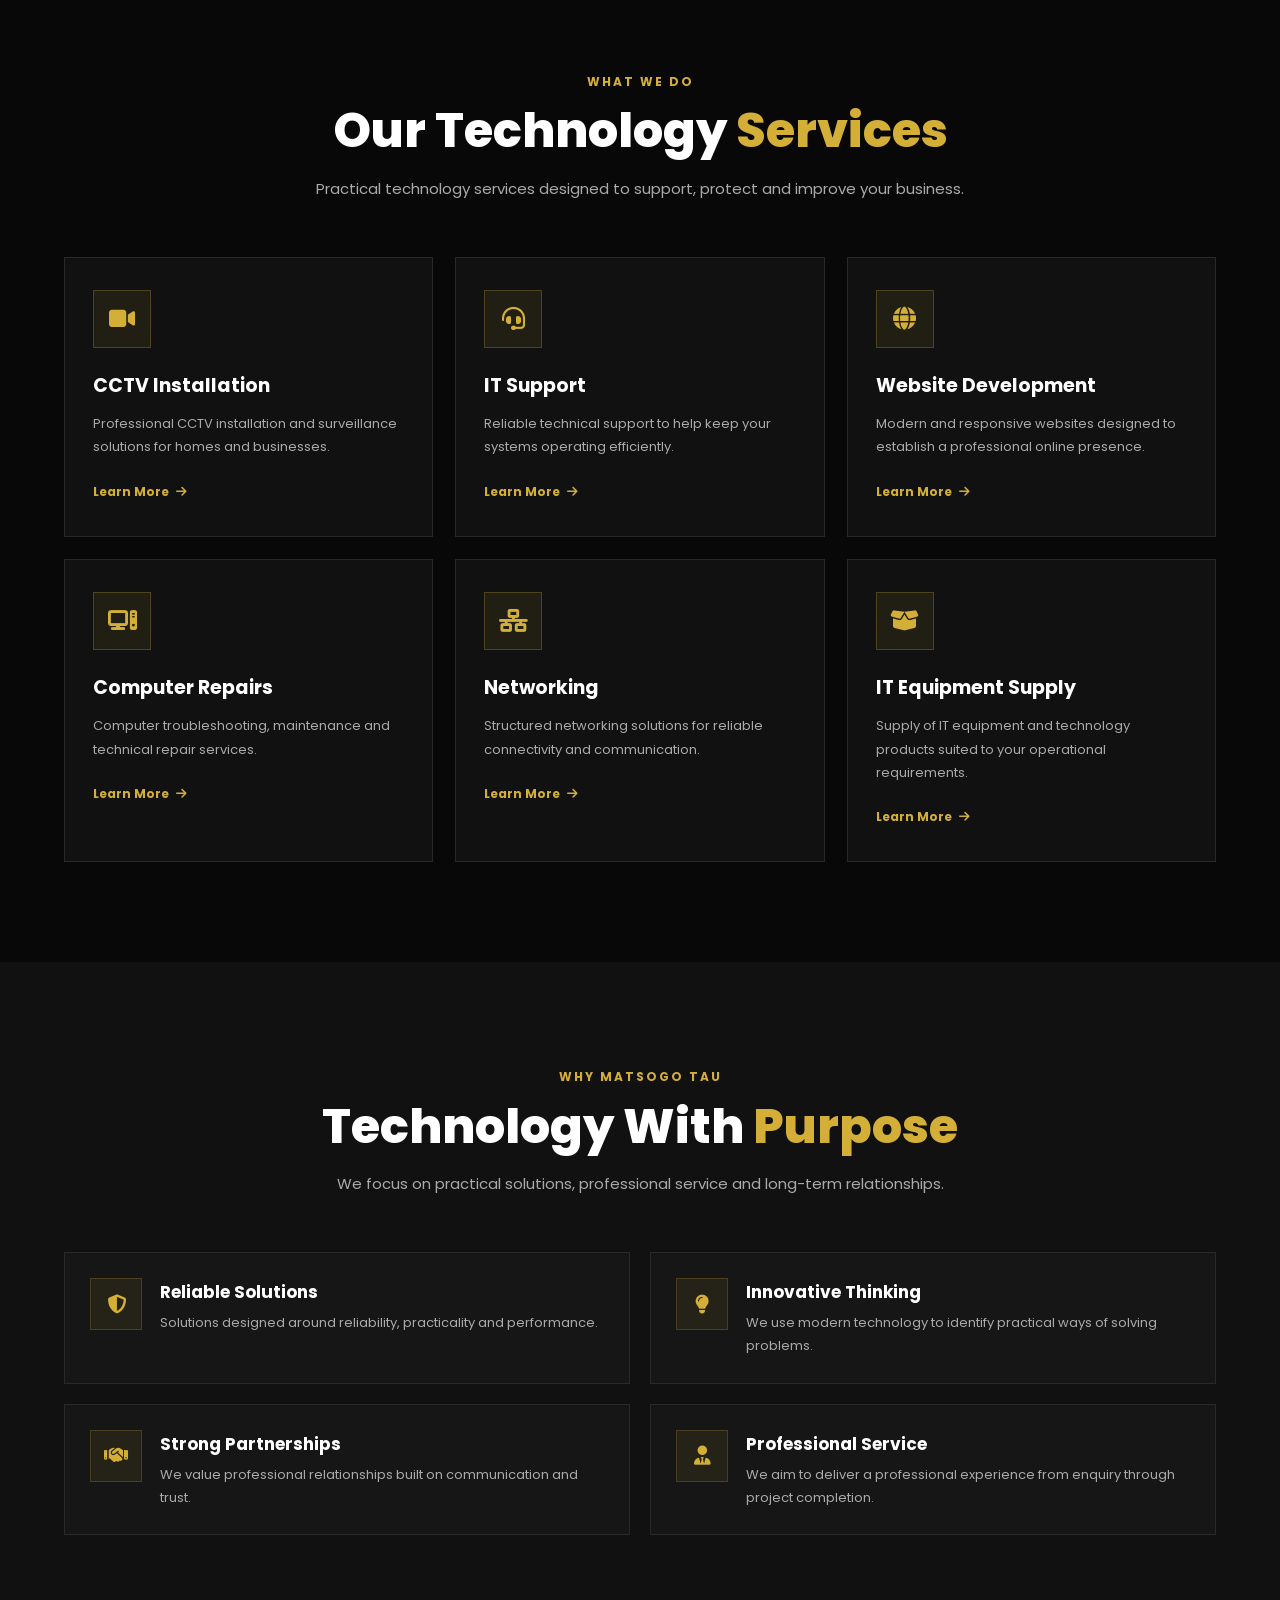
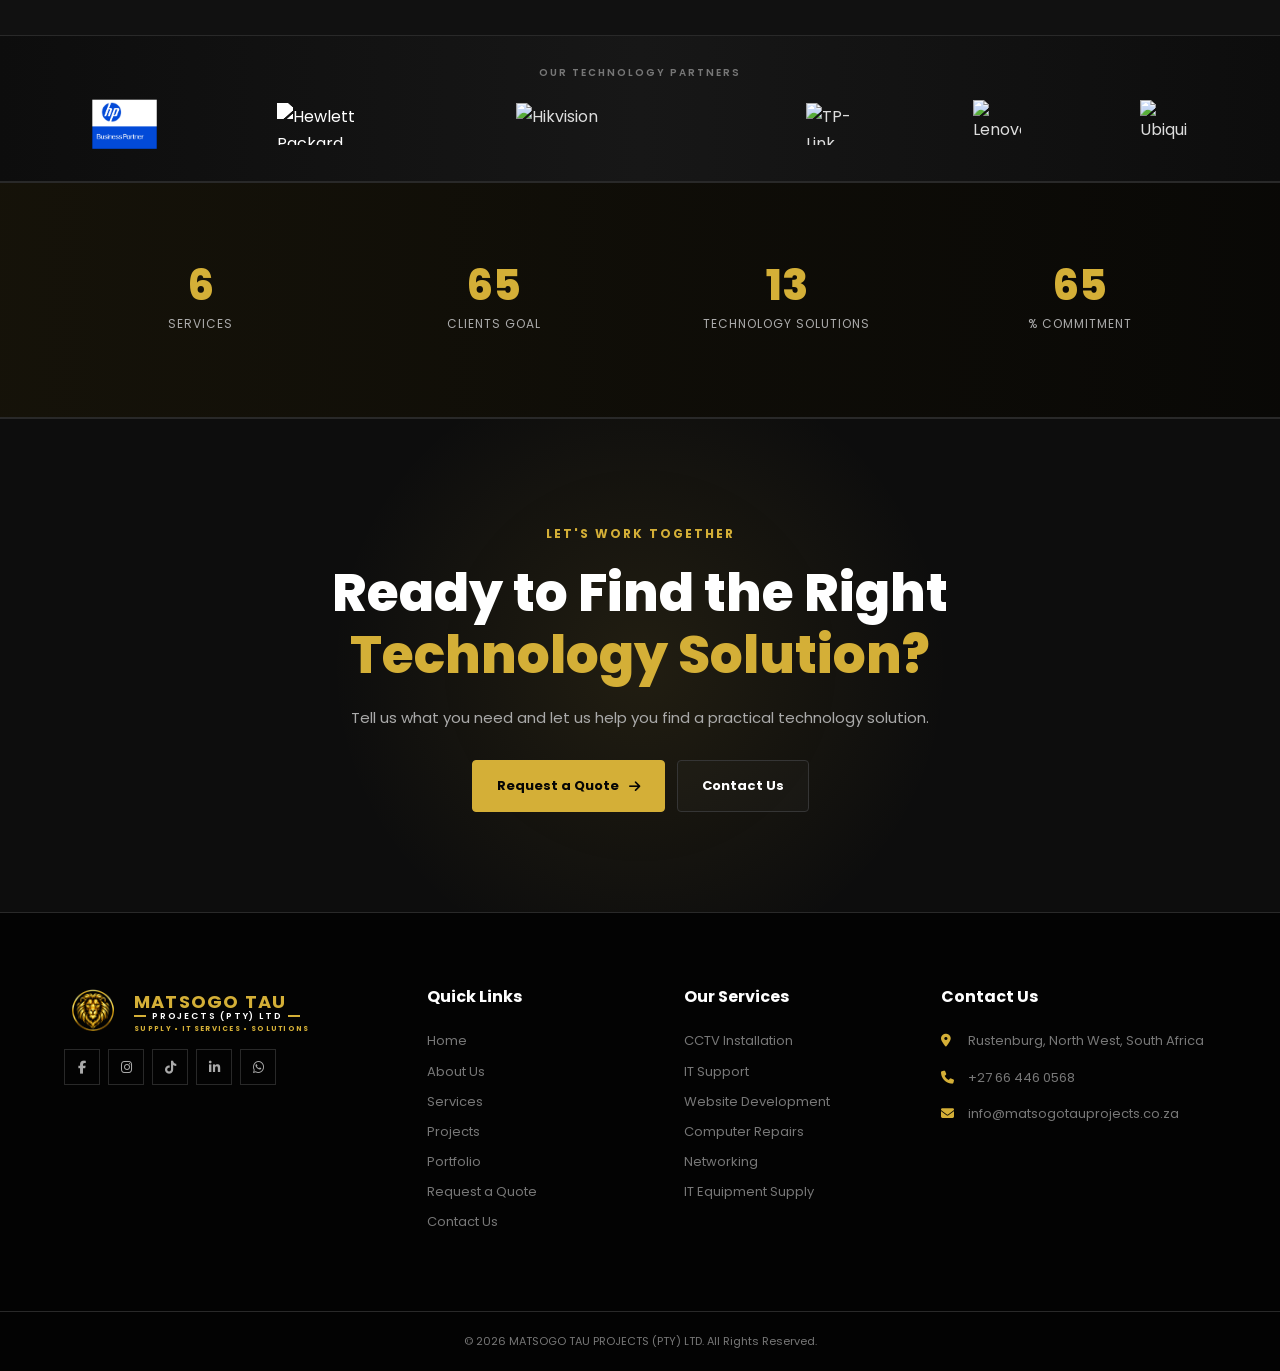
==== commit 8310f8aa: "Implement code changes to enhance functionality and improve performance" ====
--- a/index.html
+++ b/index.html
@@ -473,8 +473,8 @@
             <div class="partners-track">
                 <div class="partners-group">
                     <img class="partner-logo partner-hp"
-                        src="https://cdn.simpleicons.org/hp/0096D6"
-                        alt="HP" loading="lazy" decoding="async">
+                        src="images/hp-business-partner.png"
+                        alt="HP Amplify Business Partner" loading="lazy" decoding="async">
                     <img class="partner-logo partner-hpe"
                         src="https://upload.wikimedia.org/wikipedia/commons/4/46/Hewlett_Packard_Enterprise_logo.svg"
                         alt="Hewlett Packard Enterprise" loading="lazy" decoding="async">
@@ -493,7 +493,7 @@
                 </div>
                 <div class="partners-group" aria-hidden="true">
                     <img class="partner-logo partner-hp"
-                        src="https://cdn.simpleicons.org/hp/0096D6" alt="HP"
+                        src="images/hp-business-partner.png" alt="HP Amplify Business Partner"
                         loading="lazy" decoding="async">
                     <img class="partner-logo partner-hpe"
                         src="https://upload.wikimedia.org/wikipedia/commons/4/46/Hewlett_Packard_Enterprise_logo.svg"
--- a/CSS/Style.css
+++ b/CSS/Style.css
@@ -351,8 +351,8 @@
 
 
 .partner-hp {
-    width: 48px;
-    height: 48px;
+    width: 66px;
+    height: 50px;
 }
 
 
@@ -5402,3 +5402,13 @@
         letter-spacing: -1.2px !important;
     }
 }
+
+.about-preview.about-values {
+    padding: 100px 0;
+}
+
+@media (max-width: 768px) {
+    .about-preview.about-values {
+        padding: 70px 0;
+    }
+}
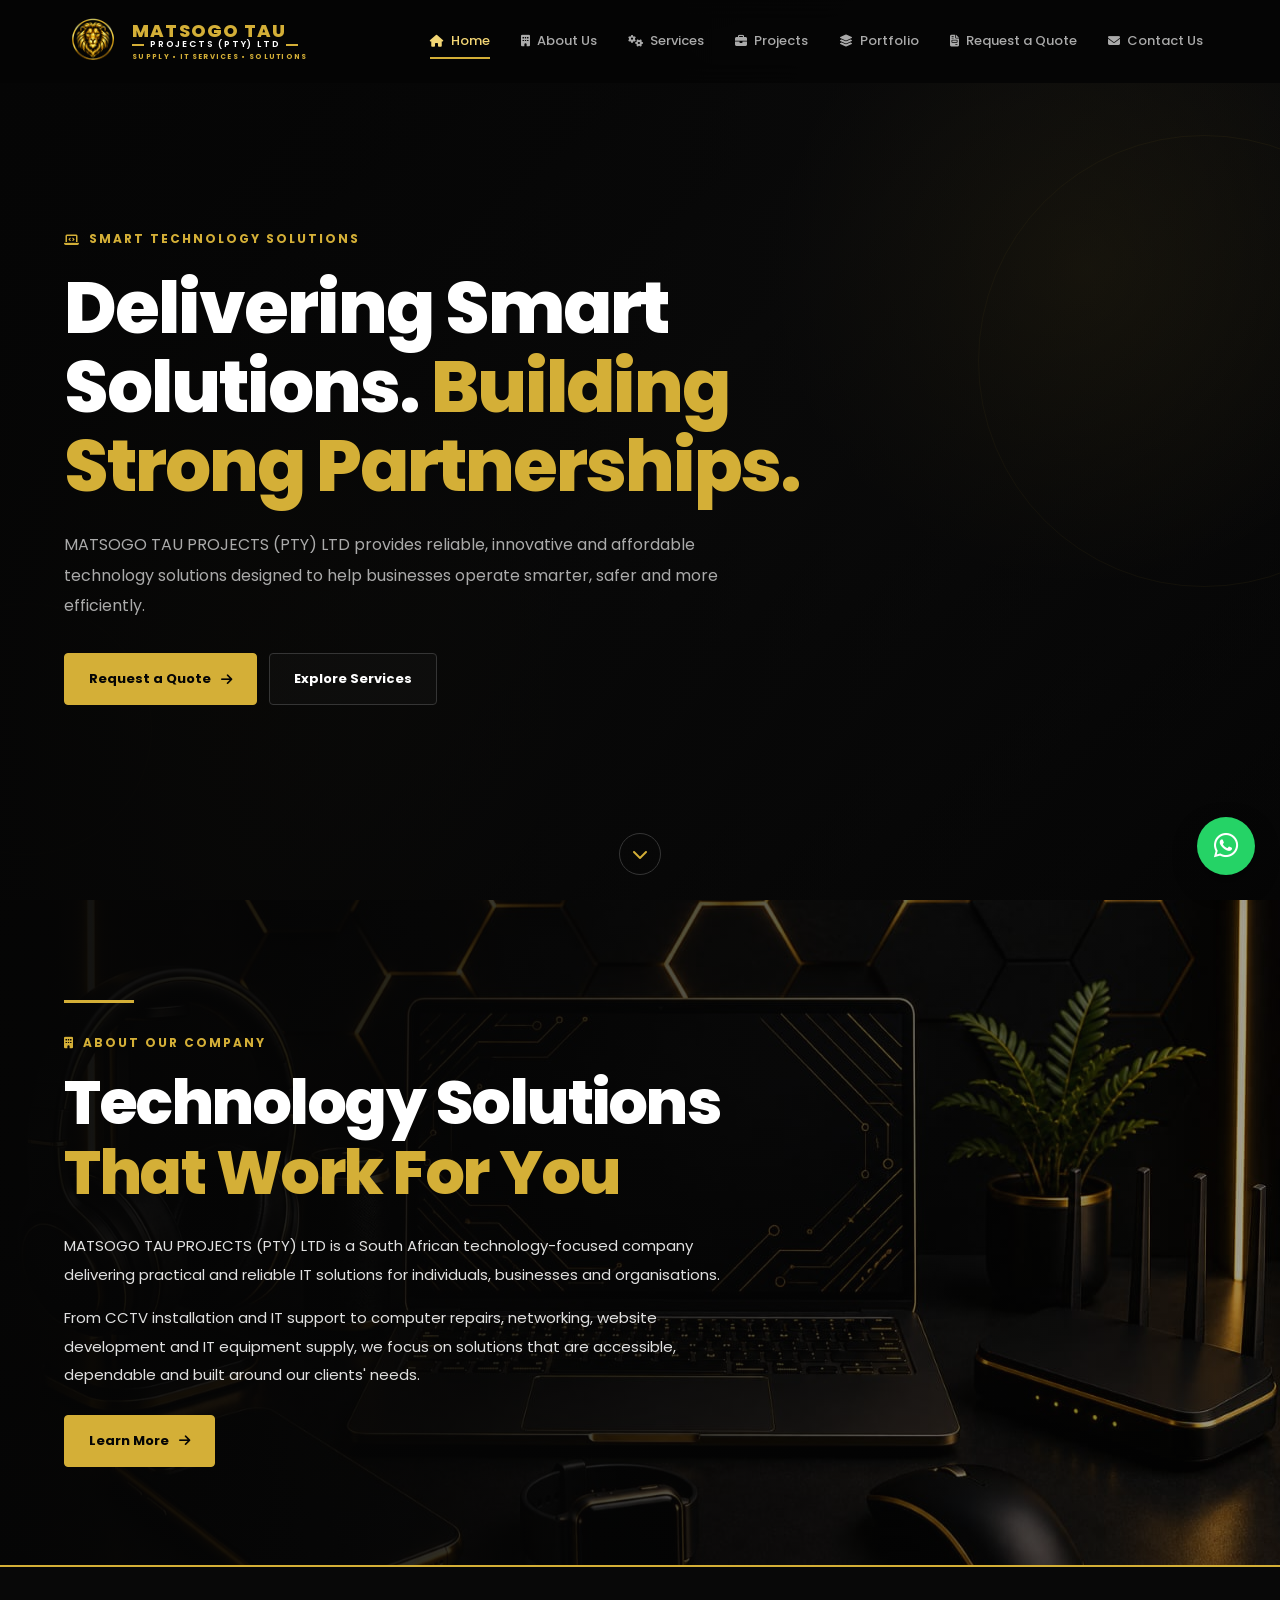
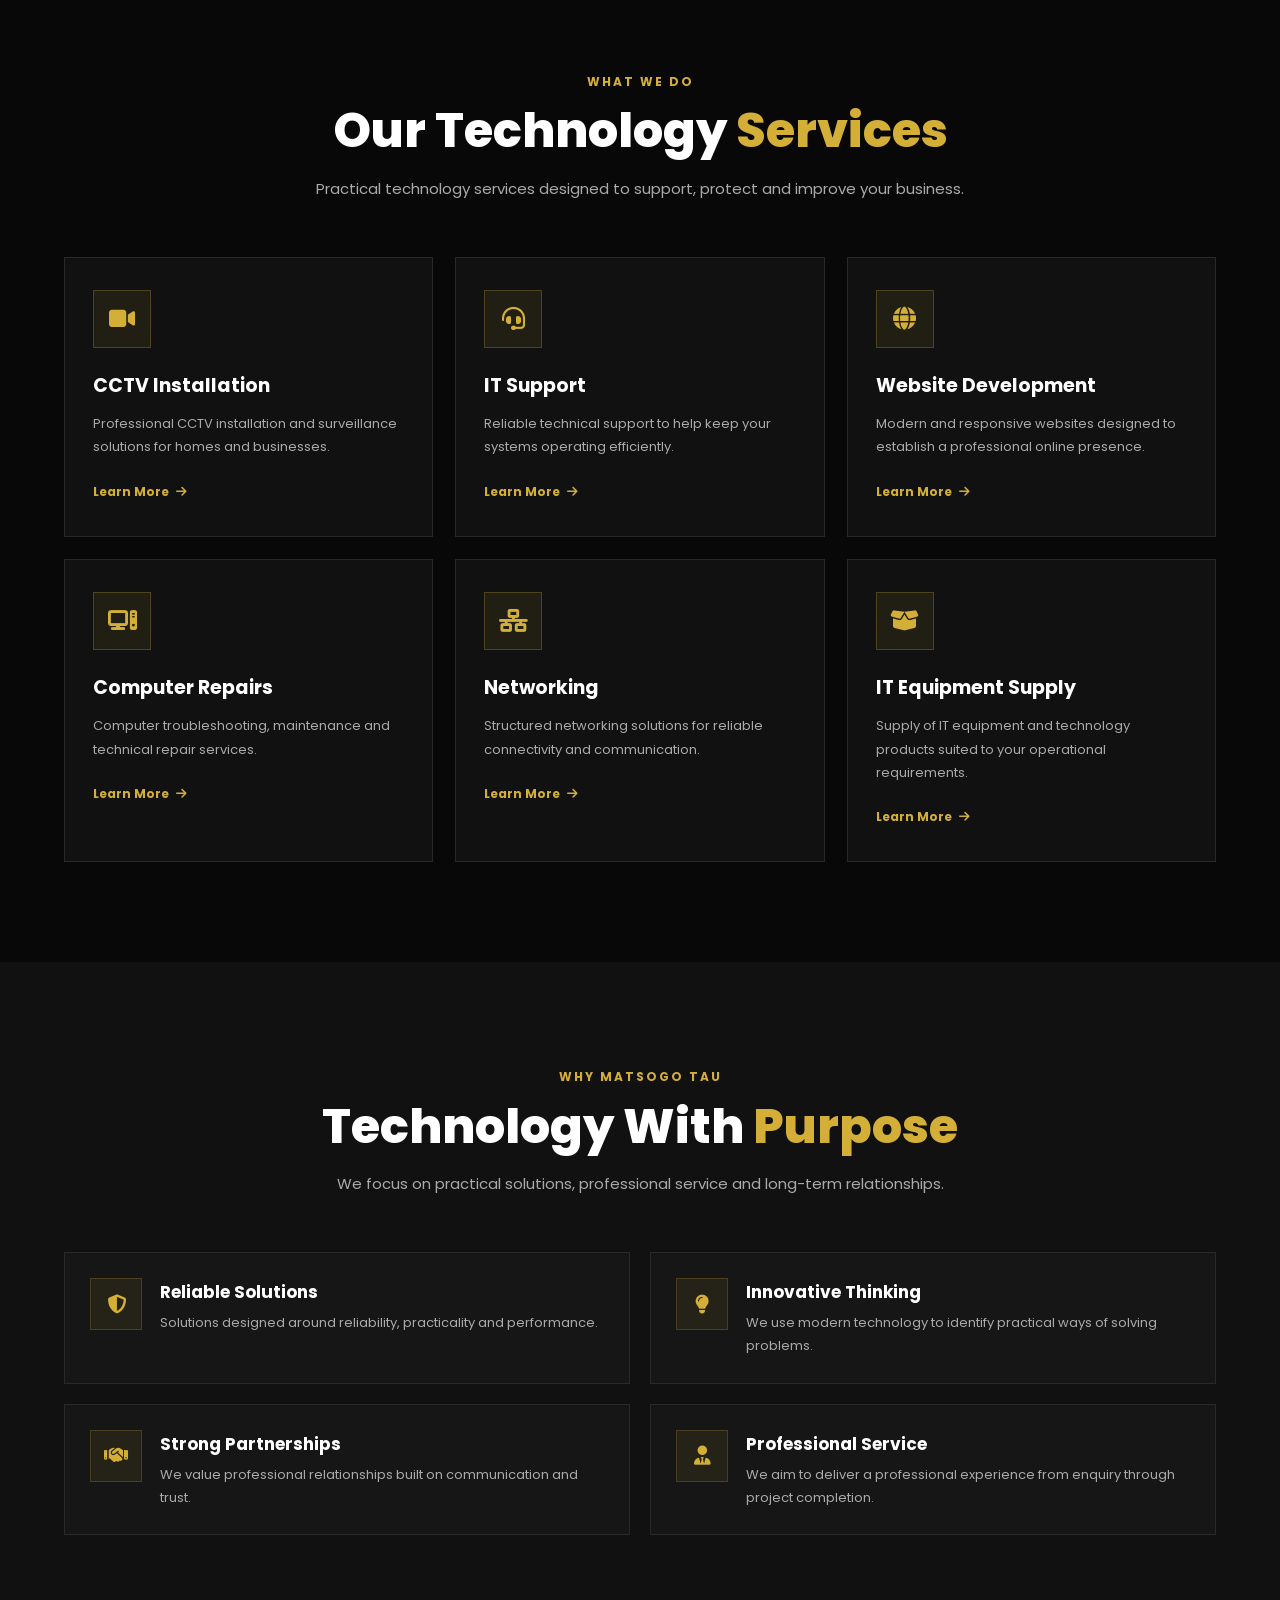
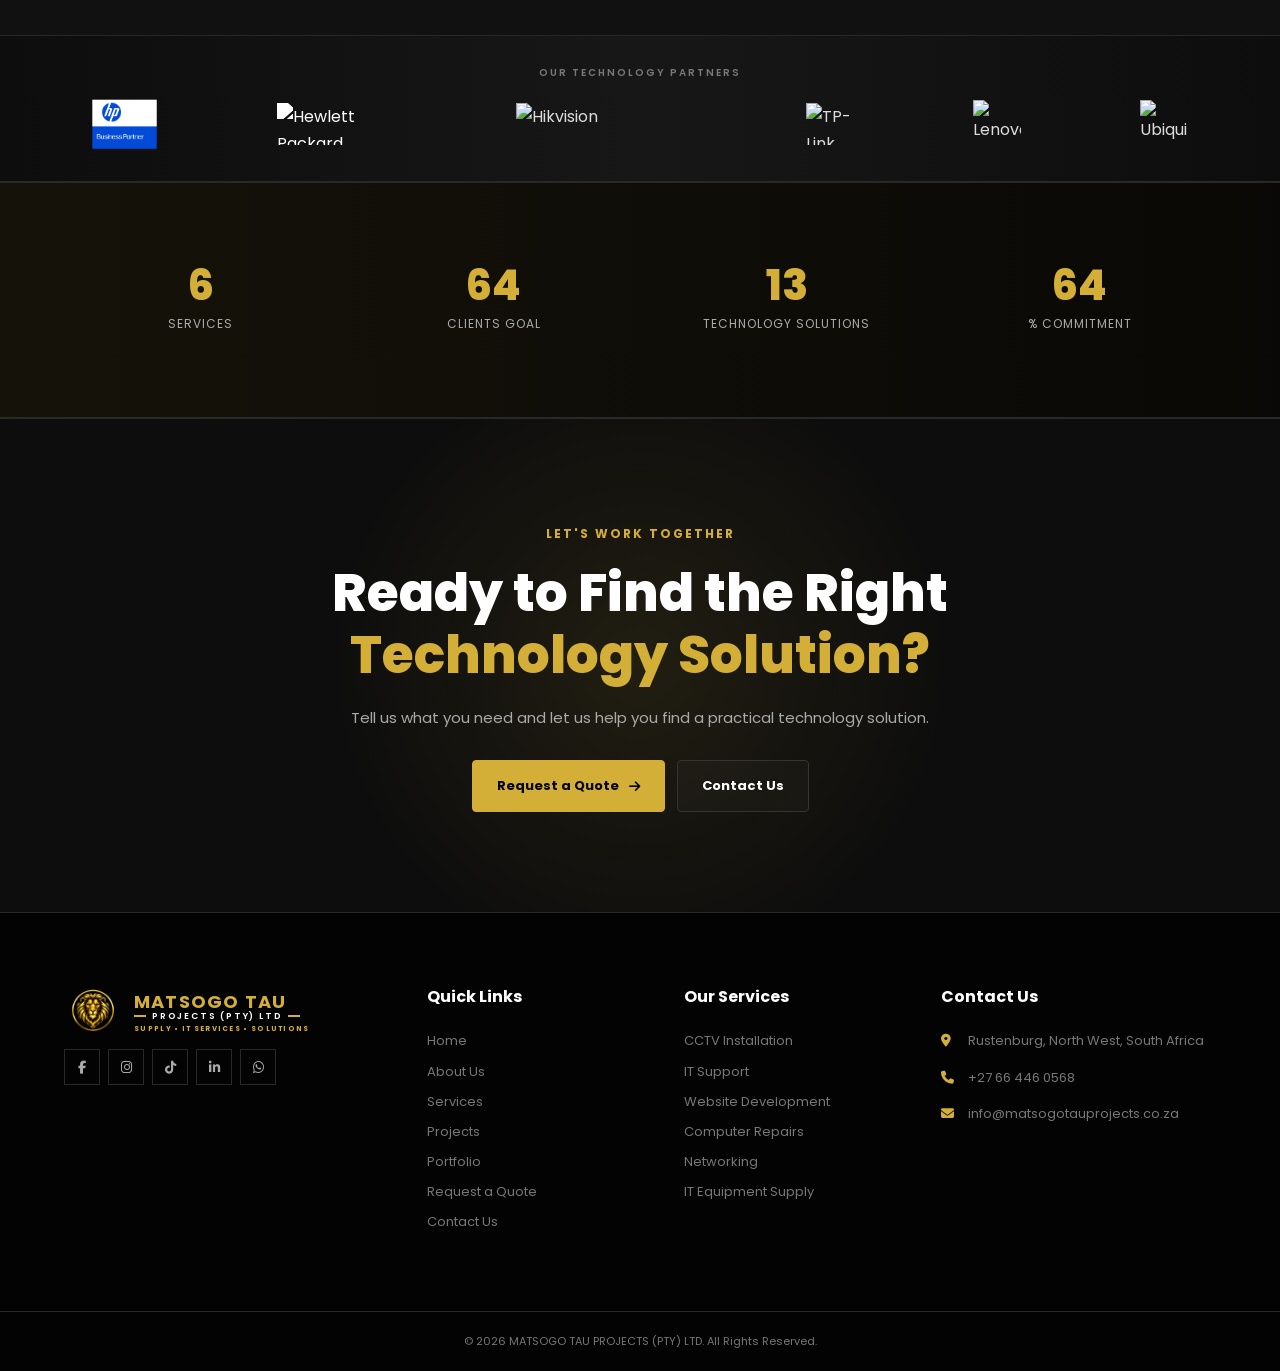
==== commit 46a7d9e6: "Update Facebook links to point to the official Matsogo Tau Projects page and enhance icon classes fo" ====
--- a/index.html
+++ b/index.html
@@ -36,6 +36,24 @@
 
     <!-- Main CSS -->
     <link rel="stylesheet" href="CSS/Style.css">
+
+    <!-- MATSOGO TAU PROJECTS - ORGANIZATION SCHEMA -->
+<script type="application/ld+json">
+{
+  "@context": "https://schema.org",
+  "@type": "Organization",
+  "name": "MATSOGO TAU PROJECTS",
+  "legalName": "MATSOGO TAU PROJECTS (PTY) LTD",
+  "url": "https://matsogotauprojects.co.za/",
+  "sameAs": [
+    "https://www.linkedin.com/company/matsogo-tau-projects/",
+    "https://www.facebook.com/matsogotauprojects/",
+    "https://www.instagram.com/matsogo_tau_projects/",
+    "https://www.tiktok.com/@matsogotauprojects"
+  ]
+}
+</script>
+
 </head>
 
 <body>
@@ -610,7 +628,7 @@
 
                 <div class="social-links">
 
-                    <a href="https://www.facebook.com/share/199SDyfLvx/"
+                  <a href="https://www.facebook.com/matsogotauprojects/"
                         target="_blank"
                         rel="noopener noreferrer"
                         aria-label="Facebook">
